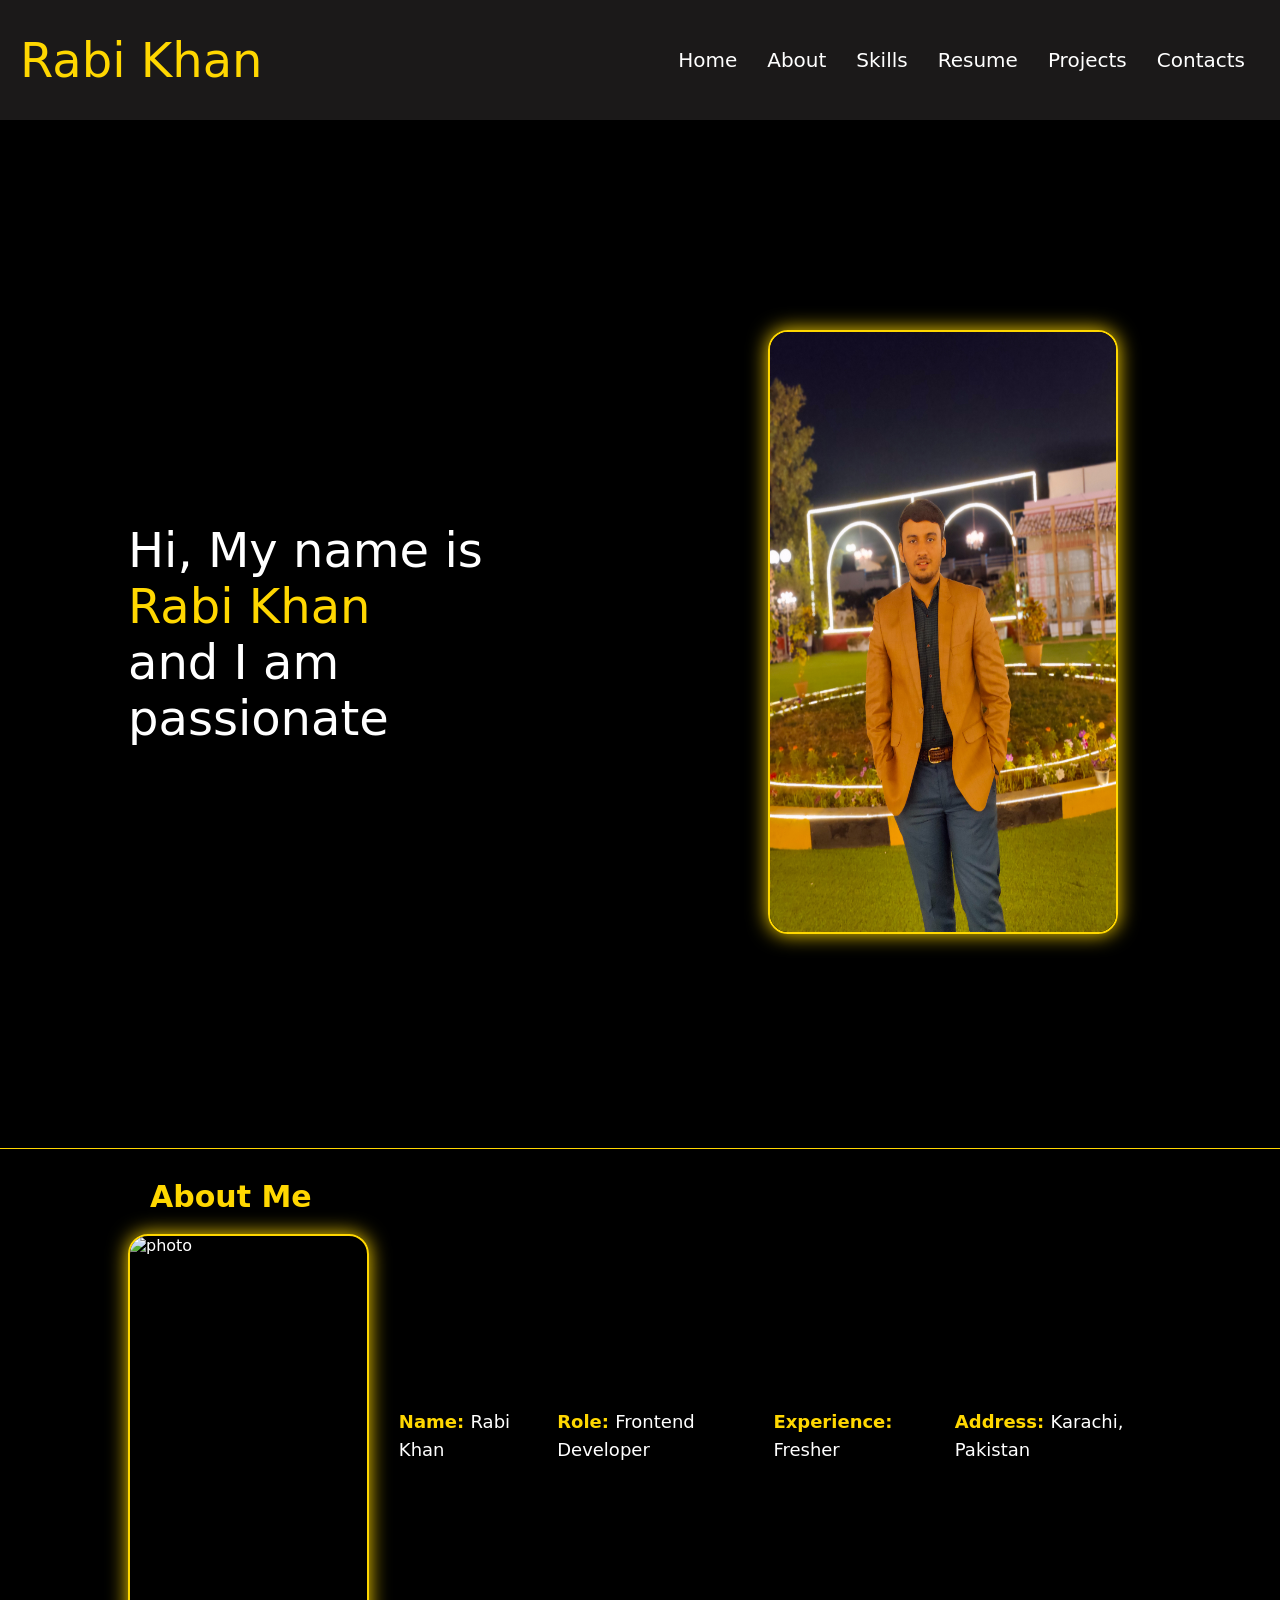
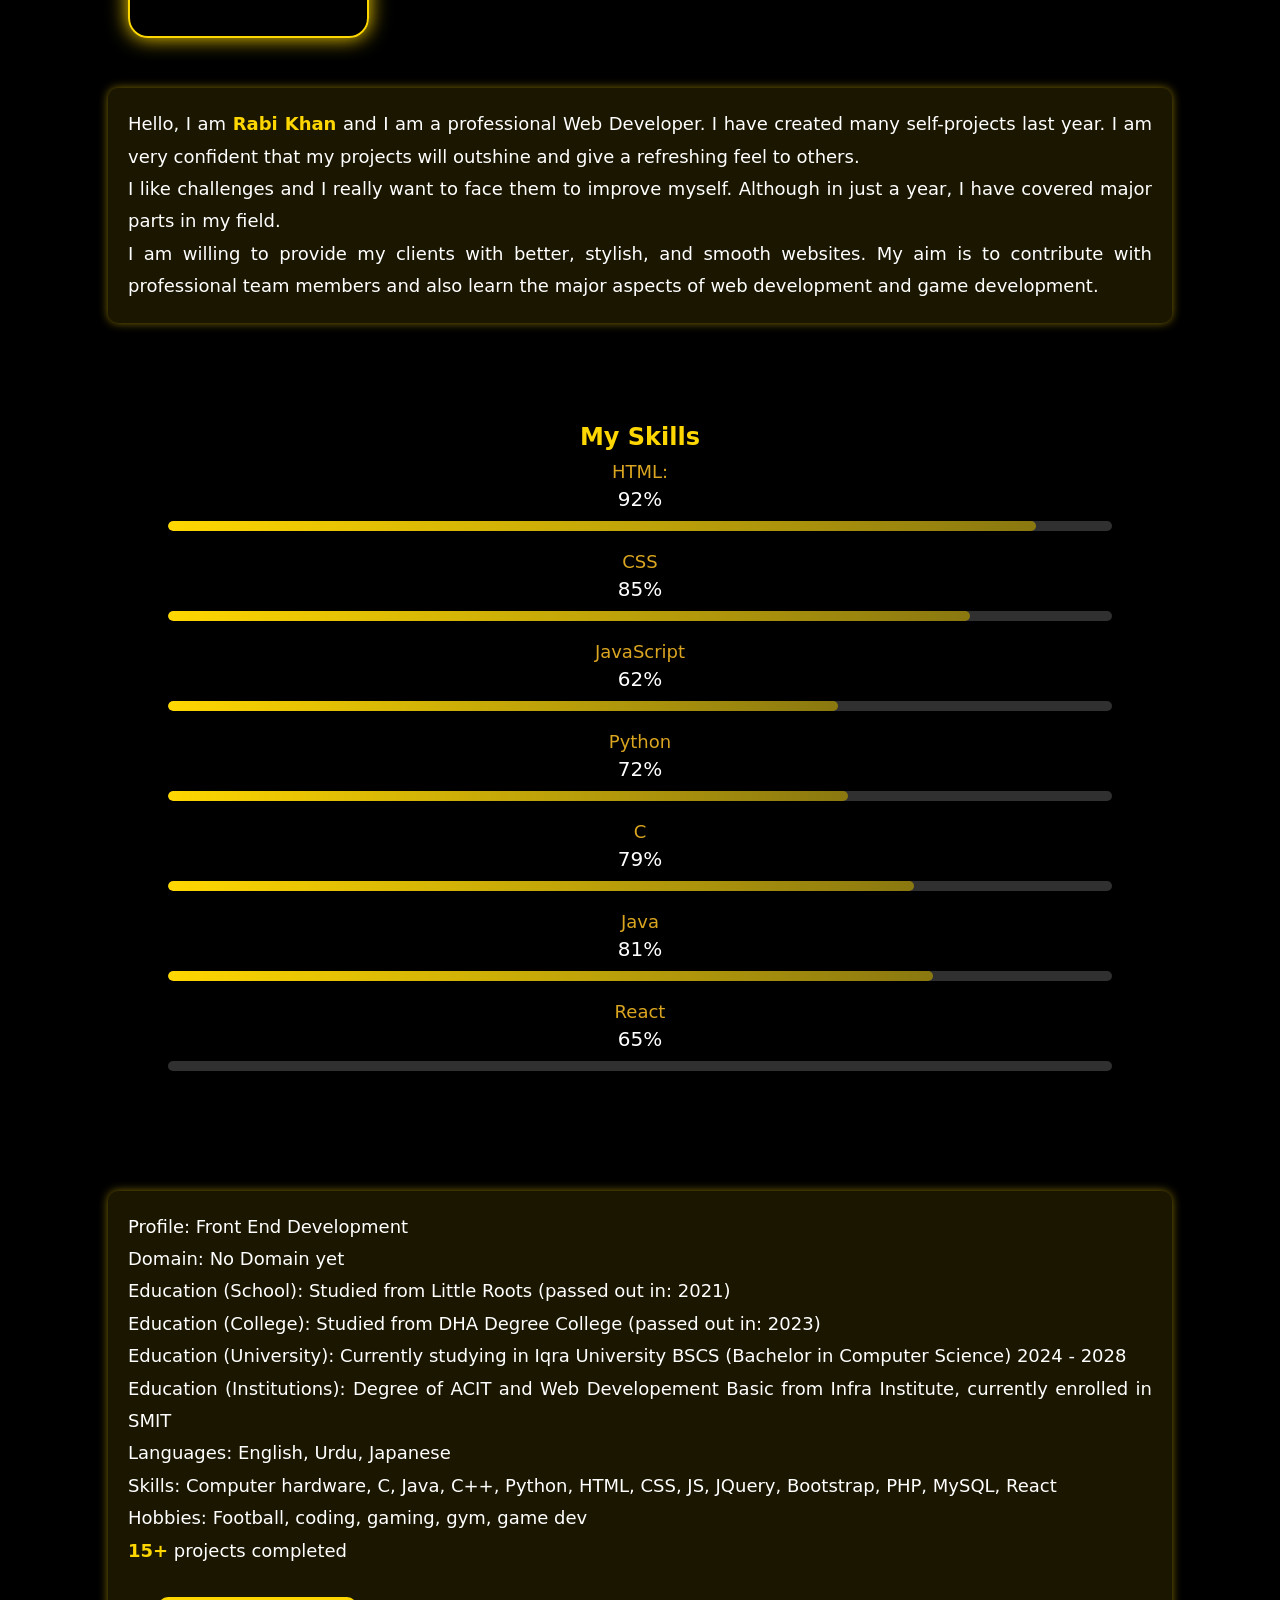
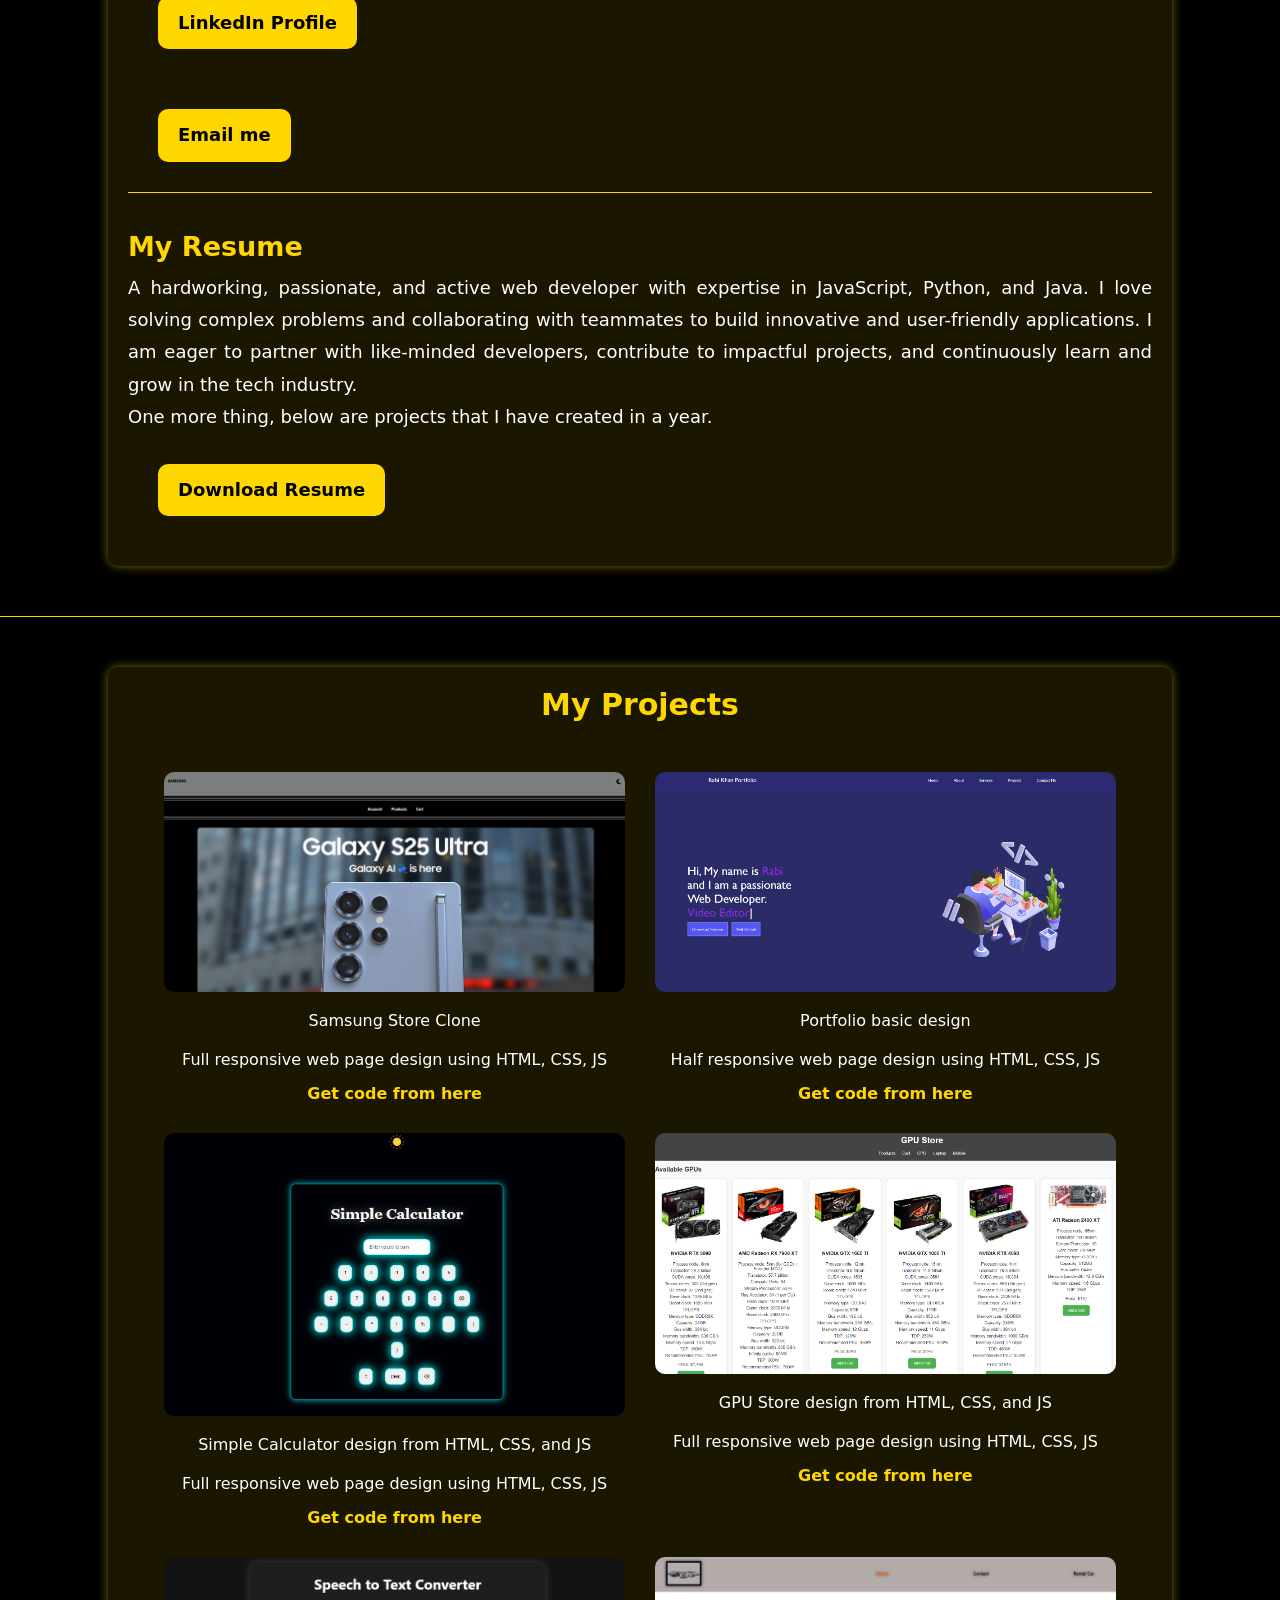
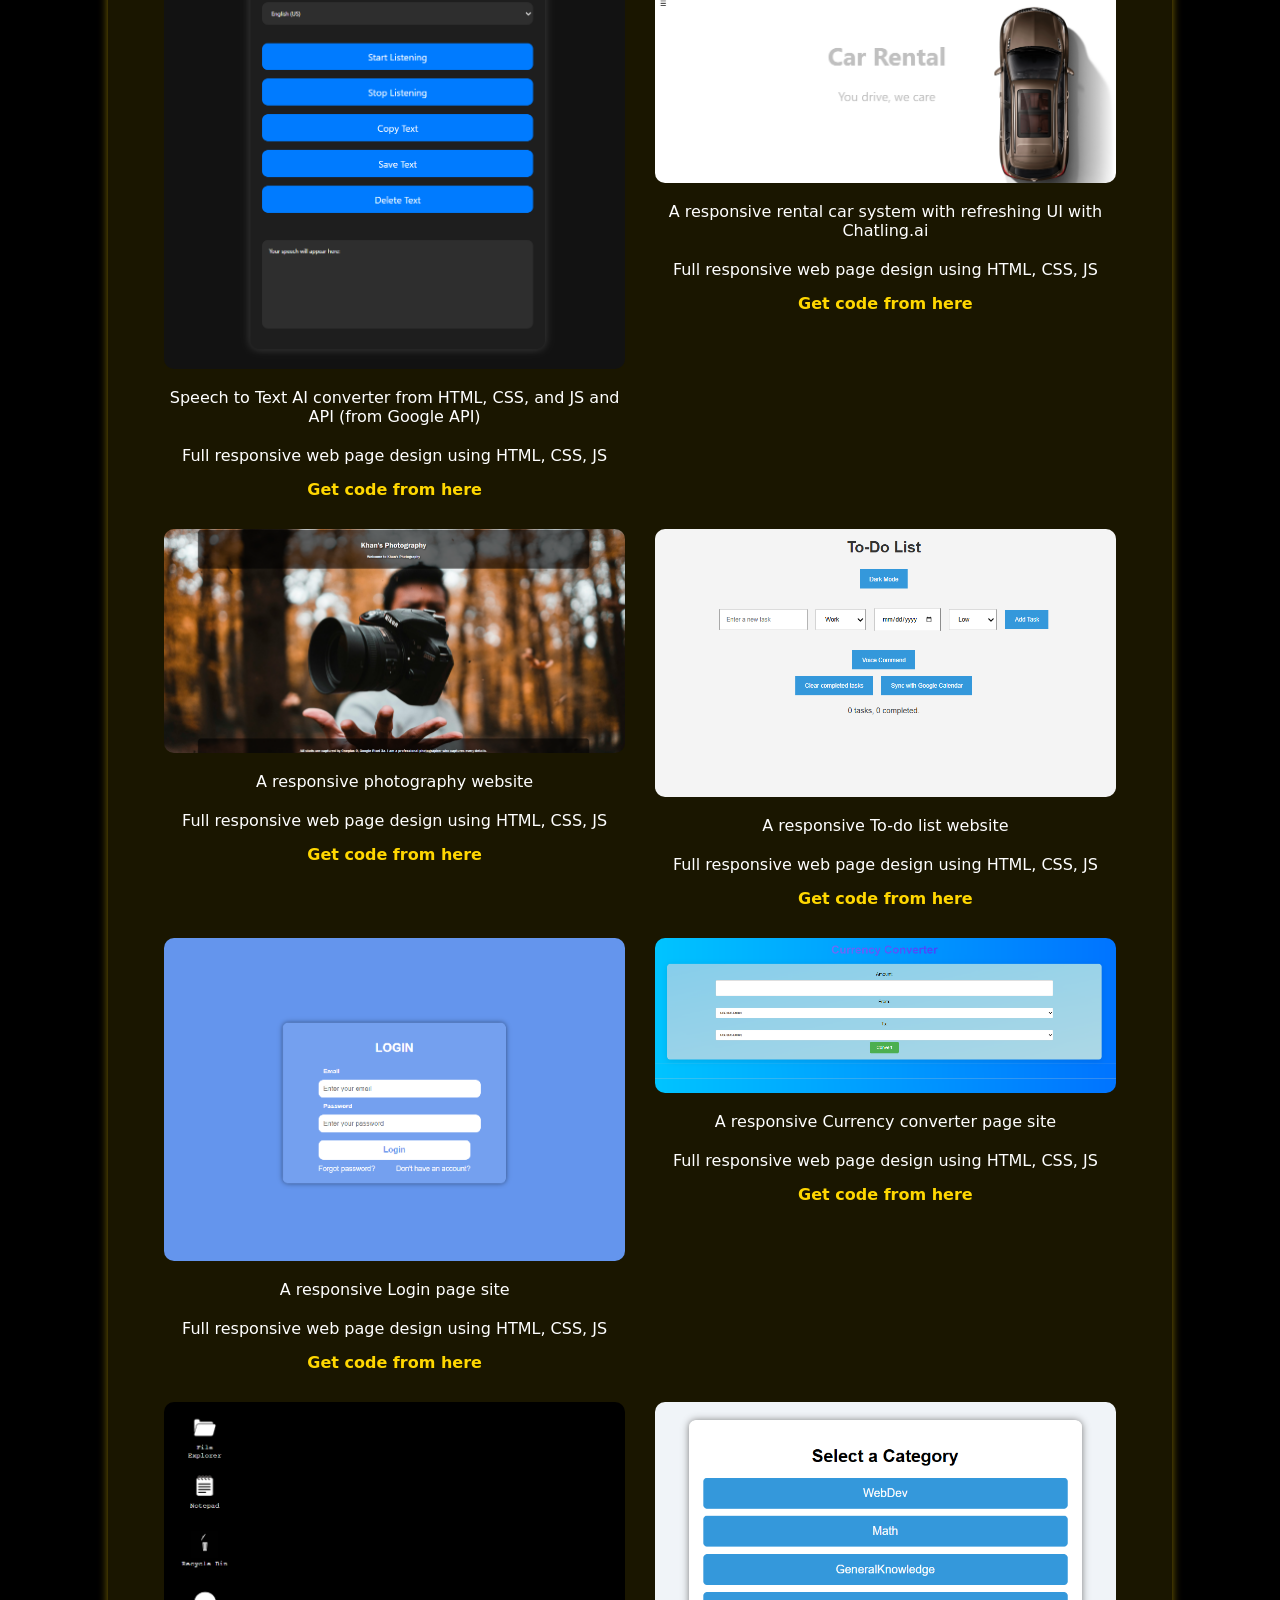
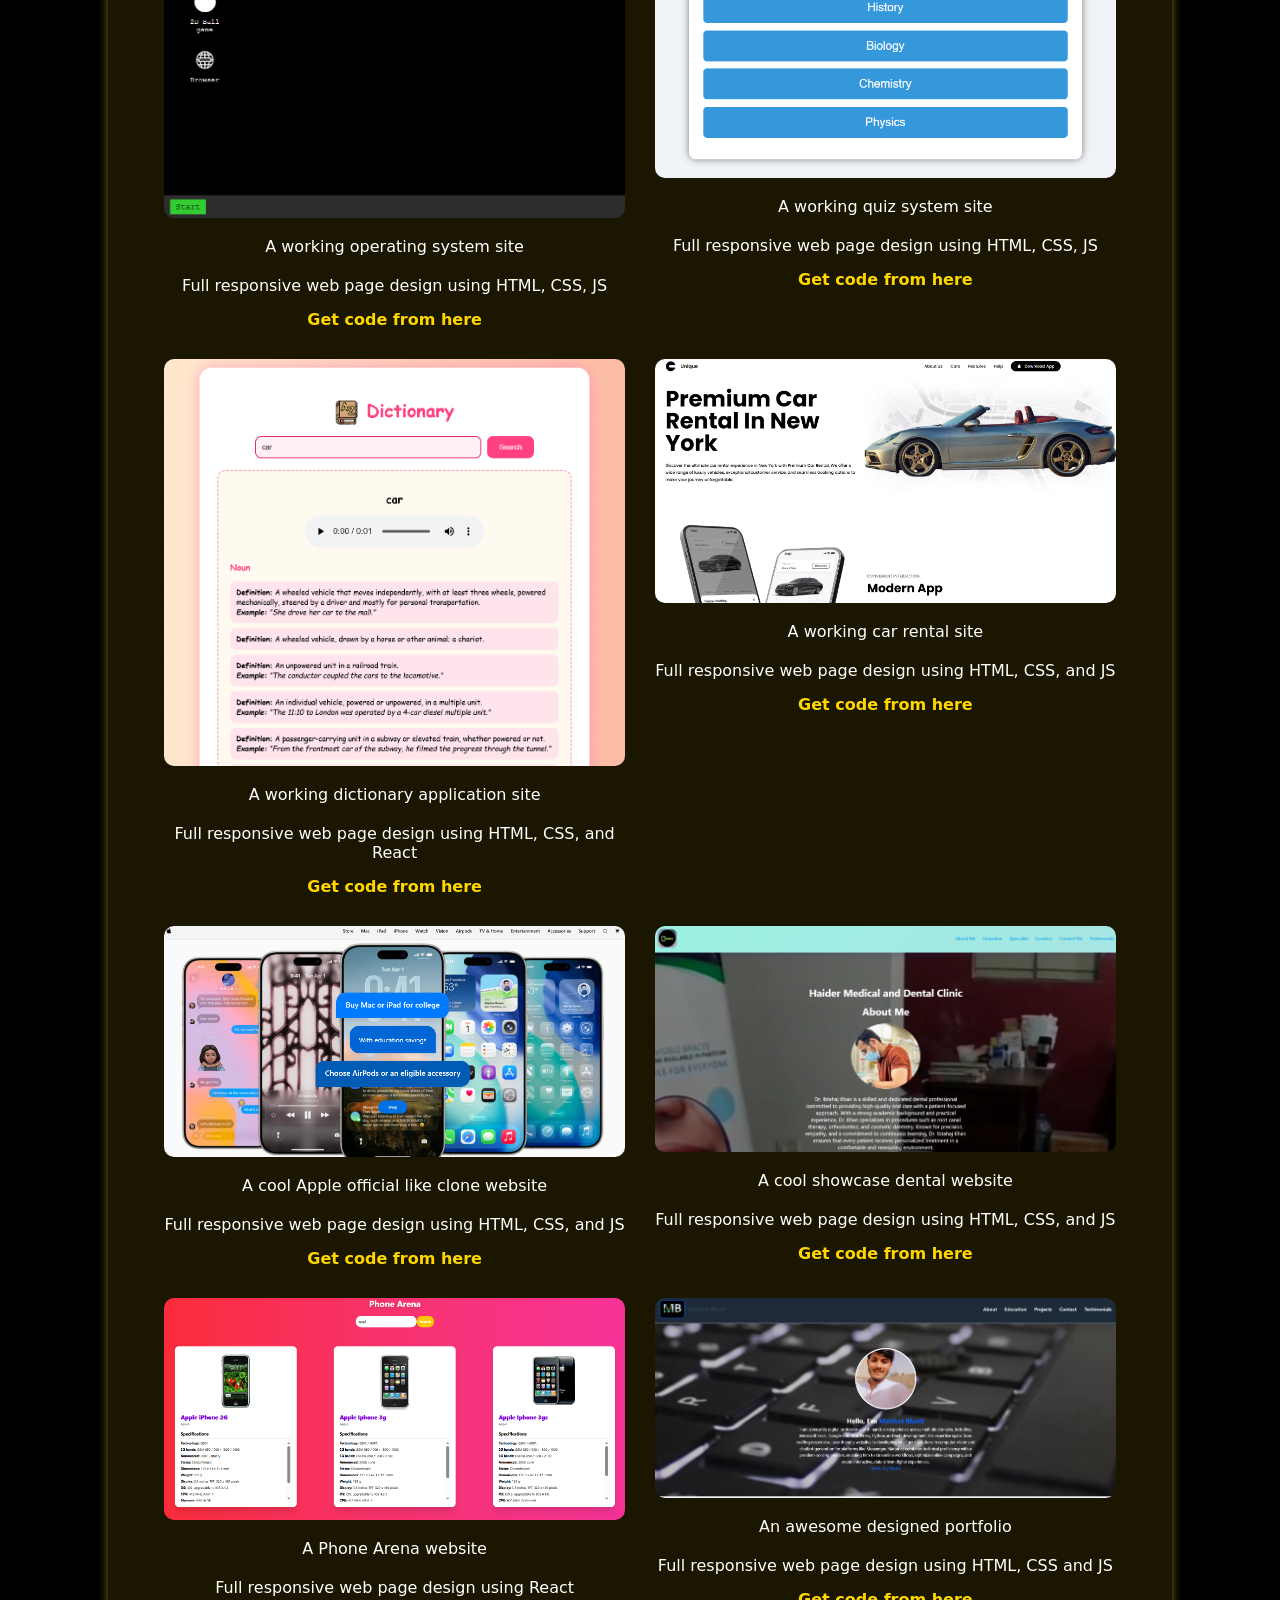
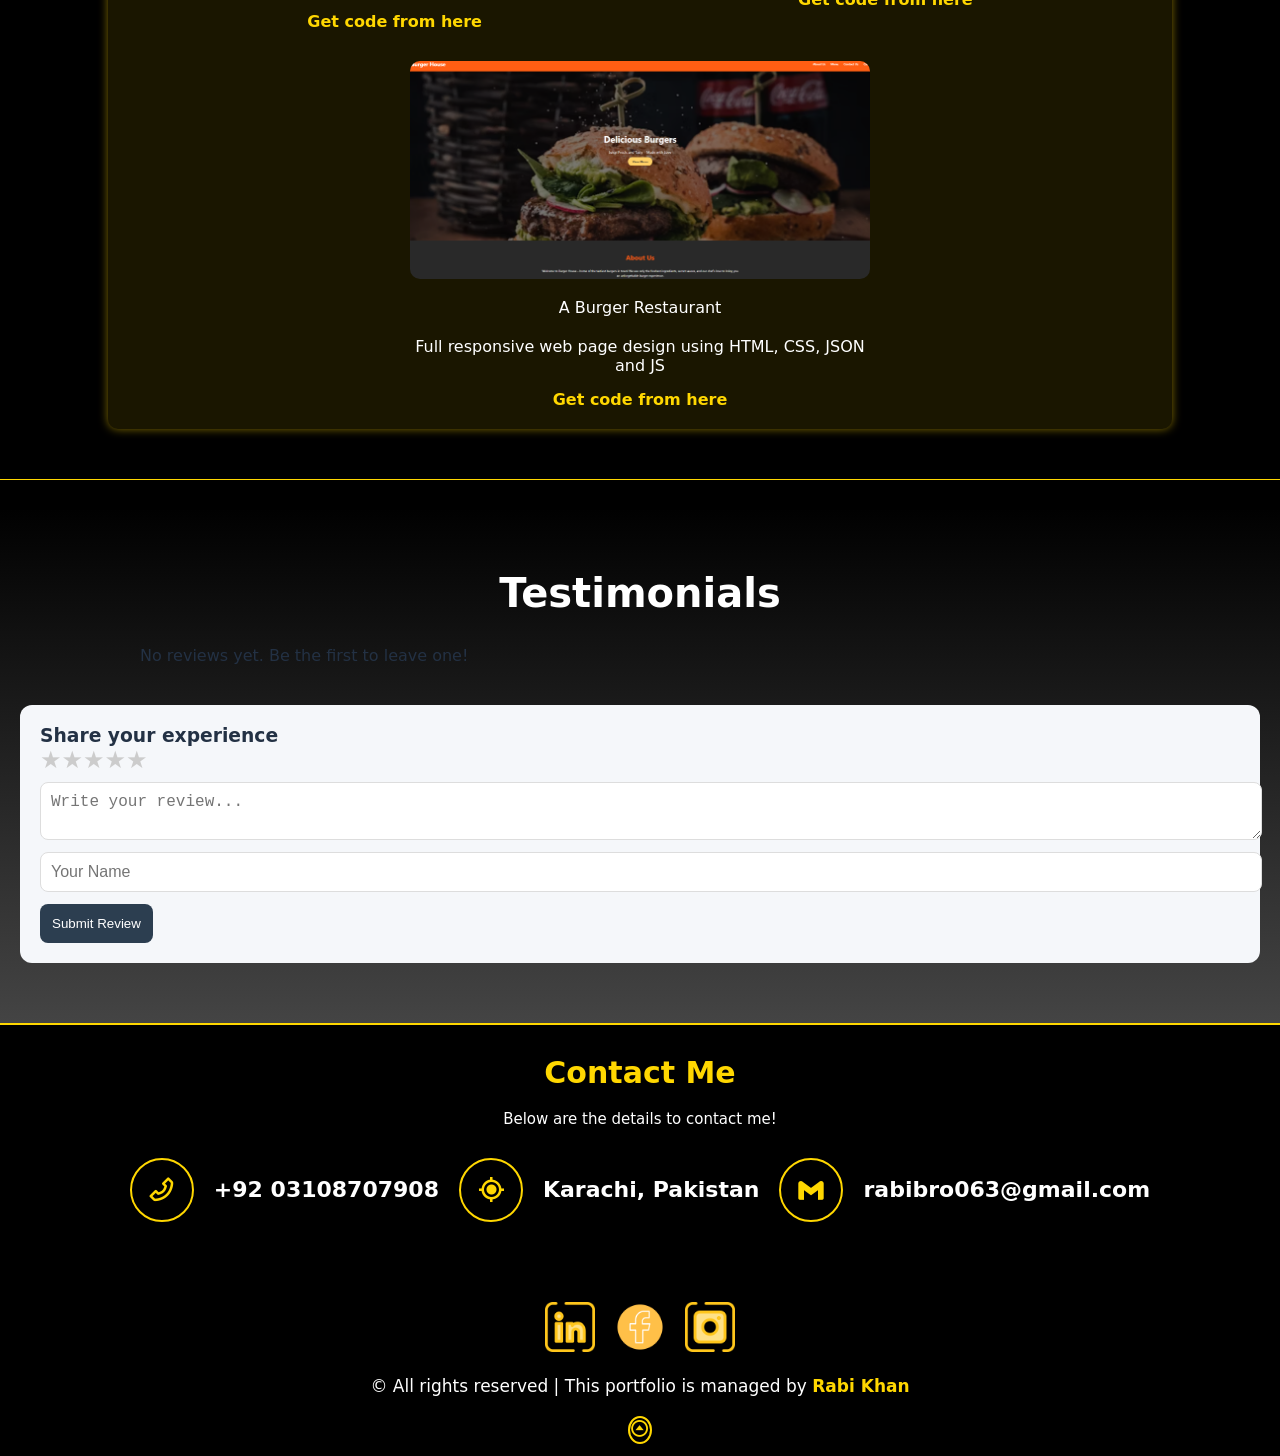
==== index.html @ 9ffe04dc "initial" ====
<!DOCTYPE html>
<html lang="en">

<head>
    <meta charset="UTF-8">
    <meta name="viewport" content="width=device-width, initial-scale=1.0">
    <link rel="stylesheet" href="portfolio.css">
    <link rel="stylesheet" href="https://unpkg.com/boxicons@2.1.4/css/boxicons.min.css">
    <title>Rabi Khan Portfolio</title>
    <link rel="icon" type="image/x-icon" href="assets/mylogo.png">
</head>

<body>
    <div id="o"></div>
    <header>
        <nav>
            <div class="left">Rabi Khan</div>
            <div class="hamburger" onclick="toggleMenu()">☰</div>
            <ul class="nav-links">
                <li><a href="index.html">Home</a></li>
                <li><a href="#secondsection">About</a></li>
                <li><a href="#skills">Skills</a></li>
                <li><a href="#resume">Resume</a></li>
                <li><a href="#fifthsection">Projects</a></li>
                <li><a href="#paragraph">Contacts</a></li>
            </ul>
        </nav>
    </header>

    <main>
        <section class="firstsection">
            <div class="leftsection">
                Hi, My name is <span class="purple">Rabi Khan</span>
                <div>and I am passionate</div>
                <span id="element"></span>
            </div>
            <div class="rightsection">
                <img src="assets/wow.jpg" alt="image">
            </div>
        </section>
        <hr>
        <h1>About Me</h1>
        <section id="secondsection">
            <img src="assets/mypic2.jpg" alt="photo">
            <span><strong>Name: </strong>Rabi Khan</span>
            <span><strong>Role: </strong>Frontend Developer</span>
            <span><strong>Experience: </strong>Fresher</span>
            <span><strong>Address: </strong>Karachi, Pakistan</span>
        </section>
        <section id="thirdsection">
            <div>
                <p>Hello, I am <strong>Rabi Khan</strong> and I am a professional Web Developer. I have created many
                    self-projects last year. I am very confident that my projects will outshine and give a refreshing
                    feel to others.</p>

                <p>I like challenges and I really want to face them to improve myself. Although in just a year, I have
                    covered major parts in my field.</p>

                <p>I am willing to provide my clients with better, stylish, and smooth websites. My aim is to contribute
                    with professional team members and also learn the major aspects of web development and game
                    development.</p>
            </div>
        </section>

        <section id="skills">
            <h2>My Skills</h2>
            <div class="skill-container">
                <div class="skill">
                    <span>HTML:</span>
                    <p>92%</p>
                    <div class="progress-bar">
                        <div class="progress html-progress"></div>
                    </div>
                </div>
                <div class="skill">
                    <span>CSS</span>
                    <p>85%</p>
                    <div class="progress-bar">
                        <div class="progress css-progress"></div>
                    </div>
                </div>
                <div class="skill">
                    <span>JavaScript</span>
                    <p>62%</p>
                    <div class="progress-bar">
                        <div class="progress js-progress"></div>
                    </div>
                </div>
                <div class="skill">
                    <span>Python</span>
                    <p>72%</p>
                    <div class="progress-bar">
                        <div class="progress python-progress"></div>
                    </div>
                </div>
                <div class="skill">
                    <span>C</span>
                    <p>79%</p>
                    <div class="progress-bar">
                        <div class="progress c-progress"></div>
                    </div>
                </div>
                <div class="skill">
                    <span>Java</span>
                    <p>81%</p>
                    <div class="progress-bar">
                        <div class="progress java-progress"></div>
                    </div>
                </div>
                <div class="skill">
                    <span>React</span>
                    <p>65%</p>
                    <div class="progress-bar">
                        <div class="progress react-progress"></div>
                    </div>
                </div>
            </div>
        </section>

        <section id="fourthsection">
            <div>
                <p>Profile: Front End Development</p>
                <p>Domain: No Domain yet</p>
                <p>Education (School): Studied from Little Roots (passed out in: 2021)</p>
                <p>Education (College): Studied from DHA Degree College (passed out in: 2023)</p>
                <p>Education (University): Currently studying in Iqra University BSCS (Bachelor in Computer Science)
                    2024 - 2028</p>
                <p>Education (Institutions): Degree of ACIT and Web Developement Basic from Infra Institute, currently
                    enrolled in SMIT</p>
                <p>Languages: English, Urdu, Japanese</p>
                <p>Skills: Computer hardware, C, Java, C++, Python, HTML, CSS, JS, JQuery, Bootstrap, PHP, MySQL, React
                </p>
                <p>Hobbies: Football, coding, gaming, gym, game dev</p>
                <p><strong>15+</strong> projects completed</p>
                <a href="https://www.linkedin.com/in/rabi-khan-94ba52354?utm_source=share&utm_campaign=share_via&utm_content=profile&utm_medium=android_app"
                    target="_blank" rel="noopener">LinkedIn Profile</a>
                <p><a href="mailto:rabibro063@gmail.com">Email me</a></p>
            </div>
            <hr>
            <div id="resume">
                <h2>My Resume</h2>
                <p>A hardworking, passionate, and active web developer with expertise in JavaScript, Python, and Java. I
                    love solving complex problems and collaborating with teammates to build innovative and user-friendly
                    applications. I am eager to partner with like-minded developers, contribute to impactful projects,
                    and continuously learn and grow in the tech industry.</p>
                <p>One more thing, below are projects that I have created in a year.</p>
                <a href="resumeprac.pdf" download="Rabi_Khan_Resume.pdf">Download Resume</a>
            </div>
        </section>
        <hr>
        <section id="fifthsection">
            <h2>My Projects</h2>
            <div class="project">
                <a href="https://samsungcloneweb.vercel.app/" target="_blank" rel="noopener">
                    <img src="assets/samsunghomepage.png" alt="Samsung Store Clone" loading="lazy">
                </a>
                <p>Samsung Store Clone</p>
                <p>Full responsive web page design using HTML, CSS, JS</p>
                <a href="https://github.com/RabiKhan68/Samsungcloneweb.git">Get code from here</a>
            </div>

            <div class="project">
                <a href="https://simpleportfolio-bice.vercel.app/" target="_blank" rel="noopener">
                    <img src="assets/portfoliobasicdesign.png" alt="Portfolio Design Basic" loading="lazy">
                </a>
                <p>Portfolio basic design</p>
                <p>Half responsive web page design using HTML, CSS, JS</p>
                <a href="https://github.com/RabiKhan68/portfoliomaking.git">Get code from here</a>
            </div>

            <div class="project">
                <a href="https://mycalculatordesign.vercel.app/" target="_blank" rel="noopener">
                    <img src="assets/calculatorpage.png" alt="Simple Calculator" loading="lazy">
                </a>
                <p>Simple Calculator design from HTML, CSS, and JS</p>
                <p>Full responsive web page design using HTML, CSS, JS</p>
                <a href="https://github.com/RabiKhan68/Mycalculator.git">Get code from here</a>
            </div>

            <div class="project">
                <a href="https://gpustore.vercel.app/" target="_blank" rel="noopener">
                    <img src="assets/gpustore.png" alt="GPU Store" loading="lazy">
                </a>
                <p>GPU Store design from HTML, CSS, and JS</p>
                <p>Full responsive web page design using HTML, CSS, JS</p>
                <a href="https://github.com/RabiKhan68/gpustore.git">Get code from here</a>
            </div>

            <div class="project">
                <a href="https://speechtotextc.vercel.app/" target="_blank" rel="noopener">
                    <img src="assets/speechtotext.png" alt="Speech to Text converter" loading="lazy">
                </a>
                <p>Speech to Text AI converter from HTML, CSS, and JS and API (from Google API)</p>
                <p>Full responsive web page design using HTML, CSS, JS</p>
                <a href="https://github.com/RabiKhan68/Speechtotextc.git">Get code from here</a>
            </div>

            <div class="project">
                <a href="https://my-carrental.vercel.app/" target="_blank" rel="noopener">
                    <img src="assets/carrental.png" alt="Rental" loading="lazy">
                </a>
                <p>A responsive rental car system with refreshing UI with Chatling.ai</p>
                <p>Full responsive web page design using HTML, CSS, JS</p>
                <a href="https://github.com/RabiKhan68/MyCarrental.git">Get code from here</a>
            </div>

            <div class="project">
                <a href="https://photographer-nu.vercel.app/" target="_blank" rel="noopener">
                    <img src="assets/photographer.png" alt="Photgrapher" loading="lazy">
                </a>
                <p>A responsive photography website</p>
                <p>Full responsive web page design using HTML, CSS, JS</p>
                <a href="https://github.com/RabiKhan68/photographer.git">Get code from here</a>
            </div>

            <div class="project">
                <a href="https://todolist-teal-xi.vercel.app/" target="_blank" rel="noopener">
                    <img src="assets/todolist.png" alt="Photgrapher" loading="lazy">
                </a>
                <p>A responsive To-do list website</p>
                <p>Full responsive web page design using HTML, CSS, JS</p>
                <a href="https://github.com/RabiKhan68/todolist.git">Get code from here</a>
            </div>

            <div class="project">
                <a href="https://loginsite-two.vercel.app/" target="_blank" rel="noopener">
                    <img src="assets/loginsite.png" alt="Photgrapher" loading="lazy">
                </a>
                <p>A responsive Login page site</p>
                <p>Full responsive web page design using HTML, CSS, JS</p>
                <a href="https://github.com/RabiKhan68/loginsite.git">Get code from here</a>
            </div>

            <div class="project">
                <a href="https://rabikhan68.github.io/currencyconverter/" target="_blank" rel="noopener">
                    <img src="assets/converter.png" alt="converter" loading="lazy">
                </a>
                <p>A responsive Currency converter page site</p>
                <p>Full responsive web page design using HTML, CSS, JS</p>
                <a href="https://github.com/RabiKhan68/currencyconverter.git">Get code from here</a>
            </div>

            <div class="project">
                <a href="https://osystem.vercel.app/" target="_blank" rel="noopener">
                    <img src="assets/operatingsystem.png" alt="converter" loading="lazy">
                </a>
                <p>A working operating system site</p>
                <p>Full responsive web page design using HTML, CSS, JS</p>
                <a href="https://github.com/RabiKhan68/osystem.git">Get code from here</a>
            </div>

            <div class="project">
                <a href="https://rabi-quiz.vercel.app/" target="_blank" rel="noopener">
                    <img src="assets/quiz.png" alt="converter" loading="lazy">
                </a>
                <p>A working quiz system site</p>
                <p>Full responsive web page design using HTML, CSS, JS</p>
                <a href="https://github.com/RabiKhan68/RabiQuiz.git">Get code from here</a>
            </div>

            <div class="project">
                <a href="https://awesomeapp-ten.vercel.app/" target="_blank" rel="noopener">
                    <img src="assets/dictionary.png" alt="converter" loading="lazy">
                </a>
                <p>A working dictionary application site</p>
                <p>Full responsive web page design using HTML, CSS, and React</p>
                <a href="https://github.com/RabiKhan68/Awesomeapp.git">Get code from here</a>
            </div>

            <div class="project">
                <a href="https://myrental-eight.vercel.app/" target="_blank" rel="noopener">
                    <img src="assets/carrentalt.png" alt="converter" loading="lazy">
                </a>
                <p>A working car rental site</p>
                <p>Full responsive web page design using HTML, CSS, and JS</p>
                <a href="https://github.com/RabiKhan68/Myrental.git">Get code from here</a>
            </div>

            <div class="project">
                <a href="https://apple-web-sandy.vercel.app/" target="_blank" rel="noopener">
                    <img src="assets/apple.png" alt="converter" loading="lazy">
                </a>
                <p>A cool Apple official like clone website</p>
                <p>Full responsive web page design using HTML, CSS, and JS</p>
                <a href="https://github.com/RabiKhan68/apple-web.git">Get code from here</a>
            </div>

            <div class="project">
                <a href="https://ibtahajdental.vercel.app/" target="_blank" rel="noopener">
                    <img src="assets/dental.png" alt="converter" loading="lazy">
                </a>
                <p>A cool showcase dental website</p>
                <p>Full responsive web page design using HTML, CSS, and JS</p>
                <a href="https://github.com/RabiKhan68/dental.git">Get code from here</a>
            </div>

            <div class="project">
                <a href="https://my-phone-mu.vercel.app/" target="_blank" rel="noopener">
                    <img src="assets/phonearena.png" alt="converter" loading="lazy">
                </a>
                <p>A Phone Arena website</p>
                <p>Full responsive web page design using React</p>
                <a href="https://github.com/RabiKhan68/Phone.git">Get code from here</a>
            </div>

            <div class="project">
                <a href="https://matthatbhatti.vercel.app/" target="_blank" rel="noopener">
                    <img src="assets/portfolio2.png" alt="converter" loading="lazy">
                </a>
                <p>An awesome designed portfolio</p>
                <p>Full responsive web page design using HTML, CSS and JS</p>
                <a href="https://github.com/RabiKhan68/Matthat.git">Get code from here</a>
            </div>

            <div class="project">
                <a href="https://burger-eight-tau.vercel.app/" target="_blank" rel="noopener">
                    <img src="assets/burger.png" alt="converter" loading="lazy">
                </a>
                <p>A Burger Restaurant</p>
                <p>Full responsive web page design using HTML, CSS, JSON and JS</p>
                <a href="https://github.com/RabiKhan68/burger.git">Get code from here</a>
            </div>
        </section>
    </main>
    <hr>
    <!-- Testimonials -->
    <section class="testimonials glass" id="testimonials">
        <h2>Testimonials</h2>
        <div class="reviews" id="reviews">
            <p>No reviews yet. Be the first to leave one!</p>
        </div>

        <!-- Add Review -->
        <div class="add-comment">
            <h3>Share your experience</h3>
            <form id="commentForm">
                <div class="star-rating">
                    <input type="radio" name="rating" value="5" id="star5"><label for="star5">★</label>
                    <input type="radio" name="rating" value="4" id="star4"><label for="star4">★</label>
                    <input type="radio" name="rating" value="3" id="star3"><label for="star3">★</label>
                    <input type="radio" name="rating" value="2" id="star2"><label for="star2">★</label>
                    <input type="radio" name="rating" value="1" id="star1"><label for="star1">★</label>
                </div>

                <textarea id="commentText" placeholder="Write your review..." required></textarea>
                <input type="text" id="commentName" placeholder="Your Name" required>
                <button type="submit" class="btn">Submit Review</button>
            </form>
        </div>
    </section>
    <hr>
    <footer>
        <div id="paragraph">
            <h2>Contact Me</h2>
            <p>Below are the details to contact me!</p>
        </div>
        <div class="contact">
            <i class='bx bx-phone bx-flip-horizontal bx-tada'></i>
            <p>+92 03108707908</p>
            <i class='bx bx-current-location bx-flip-horizontal bx-tada'></i>
            <p>Karachi, Pakistan</p>
            <i class='bx bxl-gmail bx-tada bx-flip-horizontal'></i>
            <p>rabibro063@gmail.com</p>

        </div>
        <div class="social-icons">
            <a
                href="https://www.linkedin.com/in/rabi-khan-94ba52354?utm_source=share&utm_campaign=share_via&utm_content=profile&utm_medium=android_app"><img
                    src="linkedin.png" alt="image"></a>
            <a href="https://www.facebook.com/share/1YspcmRMyi/"><img src="facebook.png" alt="image"></a>
            <a href="#"><img src="instagram.png" alt="image"></a>
        </div>
        <div class="copyright">
            <p>&copy; All rights reserved | This portfolio is managed by <strong>Rabi Khan</strong></p>
        </div>

        <div class="top">
            <a href="#o"><i class='bx bx-caret-up-circle bx-flip-horizontal bx-tada'></i></a>
        </div>
    </footer>
    <script type="module">
        import { initializeApp } from "https://www.gstatic.com/firebasejs/11.0.1/firebase-app.js";
        import {
            getFirestore,
            collection,
            addDoc,
            getDocs,
            serverTimestamp,
            query,
            orderBy
        } from "https://www.gstatic.com/firebasejs/11.0.1/firebase-firestore.js";

        const firebaseConfig = {
            apiKey: "AIzaSyBft_nU98sWM7LuozMxg6G1Jv44zBZr_zs",
            authDomain: "rabiproject.firebaseapp.com",
            projectId: "rabiproject",
            storageBucket: "rabiproject.firebasestorage.app",
            messagingSenderId: "844814181015",
            appId: "1:844814181015:web:9c70cb0875799e2ca53fd2"
        };

        // Initialize Firebase
        const app = initializeApp(firebaseConfig);
        const db = getFirestore(app);

        const reviewsContainer = document.getElementById("reviews");
        const form = document.getElementById("commentForm");

        // Load reviews from Firestore (append to static ones)
        async function loadReviews() {
            reviewsContainer.innerHTML = "<p>Loading reviews...</p>";
            try {
                const q = query(collection(db, "reviews"), orderBy("timestamp", "desc"));
                const querySnapshot = await getDocs(q);

                reviewsContainer.innerHTML = ""; // Clear loading message

                if (querySnapshot.empty) {
                    reviewsContainer.innerHTML = "<p>No comments yet. Be the first!</p>";
                    return;
                }

                querySnapshot.forEach((doc) => {
                    const data = doc.data();
                    const stars = "★".repeat(data.rating) + "☆".repeat(5 - data.rating);

                    const review = document.createElement("div");
                    review.classList.add("review-card");
                    review.innerHTML = `
        <div class="stars">${stars}</div>
        <p>"${data.comment}"</p>
        <span>- ${data.name}</span>
      `;
                    reviewsContainer.appendChild(review);
                });
            } catch (error) {
                console.error("Error loading reviews:", error);
                reviewsContainer.innerHTML = "<p>Error loading reviews.</p>";
            }
        }
        // Add new review
        form.addEventListener("submit", async (e) => {
            e.preventDefault();

            const name = document.getElementById("commentName").value.trim();
            const comment = document.getElementById("commentText").value.trim();
            const rating = parseInt(document.querySelector('input[name="rating"]:checked')?.value || 0);

            if (!name || !comment || rating === 0) {
                alert("Please fill in all fields and select a rating.");
                return;
            }

            try {
                await addDoc(collection(db, "reviews"), {
                    name,
                    comment,
                    rating,
                    timestamp: serverTimestamp()
                });

                // Show the new review immediately without reload
                const stars = "★".repeat(rating) + "☆".repeat(5 - rating);
                const newReview = document.createElement("div");
                newReview.classList.add("review-card");
                newReview.innerHTML = `
        <div class="stars">${stars}</div>
        <p>"${comment}"</p>
        <span>- ${name}</span>
      `;
                reviewsContainer.appendChild(newReview);

                form.reset();
            } catch (error) {
                console.error("Error saving review:", error);
                alert("There was an error submitting your review. Please try again.");
            }
        });

        // Initial load (keeps static ones)
        loadReviews();
    </script>

    <script>
        import { Analytics } from "@vercel/analytics/react";

        function App() {
            return (
                <div>
                    <h1>My App</h1>
                    <Analytics />
                </div>
            );
        }

        export default App;
    </script>

    <script src="https://unpkg.com/typed.js@2.1.0/dist/typed.umd.js"></script>
    <script src="portfolio.js"></script>
</body>

</html>
---- portfolio.css ----
* {
    margin: 0;
    padding: 0;
    scroll-behavior: smooth;
}

body {
    font-family: system-ui, -apple-system, BlinkMacSystemFont, 'Segoe UI', Roboto, Oxygen, Ubuntu, Cantarell, 'Open Sans', 'Helvetica Neue', sans-serif;
    background-color: black;
    color: white;
    align-items: center;
    justify-content: center;
}

nav {
    display: flex;
    justify-content: space-between;
    padding: 20px;
    align-items: center;
    height: 80px;
    background-color: rgba(33, 31, 31, 0.825);
    position: relative;
    z-index: 1001;
}

nav ul {
    display: flex;
    justify-content: center;
}

nav ul li {
    list-style: none;
    margin: 0 15px;
    font-size: 20px;
}

nav ul li a {
    text-decoration: none;
    color: white;
    font-size: 20px;
}

nav ul li a:hover {
    color: gold;
    transition: 0.3s ease-in-out;
}

.hamburger {
    display: none;
    font-size: 30px;
    cursor: pointer;
    color: white;
}

@media (max-width: 768px) {
    .nav-links {
        display: none;
        flex-direction: column;
        position: absolute;
        top: 100px;
        right: 0;
        background: rgba(33, 31, 31, 0.9);
        width: 100%;
        text-align: center;
        padding: 10px 0;
        z-index: 1000;
    }

    .nav-links.active {
        display: flex;
    }

    .nav-links li {
        margin: 15px 0;
    }

    .nav-links ul li a:hover {
        color: gold;
        transition: 0.3s ease-in-out;
    }

    .hamburger {
        display: block;
    }
}

.left {
    font-size: 3rem;
    color: gold;
}

.firstsection {
    display: flex;
    align-items: center;
    justify-content: space-around;
    margin: 140px 0;
    animation: moveUp 2s ease-in-out infinite alternate;
}

.firstsection>div {
    width: 30%;
}

.leftsection {
    font-size: 3rem;
}

.rightsection img {
    width: 90%;
    margin: 70px 0;
    height: 600px;
    border-radius: 20px;
    border: 2px solid rgba(255, 215, 0, 1);
    box-shadow: 0 0 20px rgba(255, 215, 0, 1);
    transition: box-shadow 0.3s ease-in-out;
    animation: neonGlow 1.5s infinite alternate;
}

.purple {
    color: gold;
}

#element {
    color: gold;
}

#secondsection {
    max-width: 80vw;
    margin: auto;
    display: flex;
    align-items: center;
    gap: 30px;
    animation: moveUp 2s ease-in-out infinite alternate;
}

h1 {
    font-size: 30px;
    margin: 20px;
    margin-left: 150px;
    color: gold;
    animation: moveUp 2s ease-in-out infinite alternate;
}

#secondsection img {
    border: none;
    width: 300px;
    height: 400px;
    border-radius: 20px;
    border: 2px solid rgba(255, 215, 0, 1);
    box-shadow: 0 0 20px rgba(255, 215, 0, 1);
    transition: box-shadow 0.3s ease-in-out;
    animation: neonGlow 1.5s infinite alternate;
    object-fit: cover;
}

#secondsection img:hover {
    box-shadow: 0 0 20px rgba(255, 205, 0, 0.8),
        0 0 30px rgba(245, 205, 0, 0.6);
}

@keyframes neonGlow {
    0% {
        box-shadow: 0 0 10px rgba(255, 215, 0, 0.8);
    }

    50% {
        box-shadow: 0 0 20px rgba(245, 215, 0, 1);
    }

    100% {
        box-shadow: 0 0 10px rgba(245, 205, 0, 0.8);
    }
}

@keyframes moveUp {
    from {
        transform: translateY(0);
    }

    to {
        transform: translateY(-20px);
    }
}

main hr {
    margin-bottom: 30px;
    border: 0;
    height: 1.3px;
    background: gold;
}

#secondsection span {
    color: white;
    font-size: 18px;
    line-height: 1.6;
}

#secondsection strong {
    color: gold;
}

#thirdsection {
    max-width: 80vw;
    margin: 50px auto;
    text-align: justify;
    line-height: 1.8;
    font-size: 18px;
    background-color: rgba(255, 215, 0, 0.1);
    padding: 20px;
    border-radius: 10px;
    box-shadow: 0 0 10px rgba(255, 215, 0, 0.5);
    animation: neonGlow 1.5s infinite alternate, moveUp 2s ease-in-out infinite alternate;
}

#thirdsection strong {
    color: gold;
}

#fourthsection {
    max-width: 80vw;
    margin: 50px auto;
    text-align: justify;
    line-height: 1.8;
    font-size: 18px;
    background-color: rgba(255, 215, 0, 0.1);
    padding: 20px;
    border-radius: 10px;
    box-shadow: 0 0 10px rgba(255, 215, 0, 0.5);
    animation: neonGlow 1.5s infinite alternate, moveUp 2s ease-in-out infinite alternate;
}

#fourthsection strong {
    color: gold;
}

#fourthsection a {
    margin: 30px;
    display: inline-block;
    background-color: gold;
    color: black;
    padding: 10px 20px;
    text-decoration: none;
    border-radius: 10px;
    font-weight: bold;
}

#fourthsection #resume h2 {
    color: gold;
}

/* Skills Section */
#skills h2 {
    margin-bottom: 10px;
    color: gold;
    animation: moveUp 2s ease-in-out infinite alternate;
}

#skills {
    text-align: center;
    padding: 50px;
    background: black;
}

.skill-container {
    width: 80%;
    margin: auto;
}

.skill {
    margin-bottom: 20px;
}

.skill span {
    display: block;
    font-size: 18px;
    margin-bottom: 5px;
    animation: moveUp 2s ease-in-out infinite alternate;
    color: goldenrod;
}

.progress-bar {
    width: 100%;
    height: 10px;
    background: rgb(49, 48, 48);
    border-radius: 5px;
    overflow: hidden;
    position: relative;
    animation: neonGlow 1.5s infinite alternate, moveUp 2s ease-in-out infinite alternate;
}

.progress {
    height: 100%;
    width: 0;
    background: linear-gradient(to right, gold, rgb(138, 120, 16));
    border-radius: 5px;
    transition: width 1.5s ease-in-out;
}

/* Different Skill Levels */
.html-progress {
    width: 92%;
}

.css-progress {
    width: 85%;
}

.js-progress {
    width: 71%;
}

.python-progress {
    width: 72%;
}

.c-progress {
    width: 79%;
}

.java-progress {
    width: 81%;
}

.skill p {
    display: flex;
    flex-direction: column;
    margin-bottom: 10px;
    font-size: 20px;
    animation: moveUp 2s ease-in-out infinite alternate;
}

/* Mobile devices (up to 768px width) */
@media (max-width: 768px) {
    nav {
        flex-direction: column;
        height: auto;
        padding: 10px 0;
    }

    nav ul {
        flex-direction: column;
        text-align: center;
    }

    nav ul li {
        margin: 10px 0;
    }

    .firstsection {
        flex-direction: column;
        text-align: center;
        margin: 50px 0;
    }

    .firstsection>div {
        width: 80%;
    }

    .leftsection {
        font-size: 2rem;
    }

    .rightsection img {
        width: 80%;
        height: auto;
        margin: 30px 0;
    }

    #secondsection {
        flex-direction: column;
        text-align: center;
    }

    #secondsection img {
        width: 80%;
        height: auto;
    }

    h1 {
        font-size: 24px;
        margin-left: 0;
        text-align: center;
    }

    #thirdsection,
    #fourthsection {
        max-width: 90vw;
        font-size: 16px;
        padding: 15px;
    }

    #fourthsection a {
        display: flex;
        justify-content: center;
    }

    .skill-container {
        width: 100%;
    }

    .skill span {
        font-size: 16px;
    }

    .project {
        width: 100%;
    }
}

#fifthsection {
    display: flex;
    flex-wrap: wrap;
    justify-content: center;
    align-items: flex-start;
    gap: 30px;

    max-width: 80vw;
    margin: 50px auto;
    padding: 20px;
    background-color: rgba(255, 215, 0, 0.1);
    border-radius: 10px;
    box-shadow: 0 0 10px rgba(255, 215, 0, 0.5);
    animation: neonGlow 1.5s infinite alternate, moveUp 2s ease-in-out infinite alternate;
}

#fifthsection h2 {
    width: 100%;
    text-align: center;
    font-size: 30px;
    color: gold;
    margin-bottom: 20px;
}

.project {
    display: flex;
    flex-direction: column;
    align-items: center;
    width: 45%;
    text-align: center;
    gap: 10px;
}

.project img {
    width: 100%;
    height: auto;
    border-radius: 10px;
}

#fifthsection a {
    text-decoration: none;
    color: gold;
    font-weight: bold;
    transition: color 0.3s ease-in-out;
}

#fifthsection a:hover {
    color: orange;
}

.project p {
    text-align: center;
    font-size: 16px;
    margin: 5px 0;
}

hr {
    margin-bottom: 30px;
    border: 0;
    height: 1.3px;
    background: gold;
}

.social-icons {
    display: flex;
    justify-content: center;
    align-items: center;
    width: 100%;
    gap: 20px;
    margin-top: 80px;
}

.social-icons img {
    width: 50px;
    height: auto;
    transition: transform 0.3s ease-in-out;
}

.social-icons img:hover {
    transform: scale(1.1);
}

@media (max-width: 600px) {
    .social-icons {
        display: flex;
        justify-content: center;
        align-items: center;
        width: 50%;
        margin-left: 110px;
        gap: 20px;
        margin-top: 80px;
    }
}

.copyright p {
    text-align: center;
    color: white;
    font-size: 17px;
    margin: 20px;
}

.copyright p strong {
    color: gold;
}

#paragraph h2 {
    font-size: 30px;
    color: gold;
    margin: 20px;
    text-align: center;
    justify-content: center;
    animation: moveUp 2s ease-in-out infinite alternate;
}

#paragraph p {
    font-size: 15px;
    color: white;
    margin: 10px;
    margin-bottom: 30px;
    text-align: center;
    justify-content: center;
}

.top {
    display: flex;
    justify-content: center;
    text-align: center;
    margin: 10px;
}

.top a {
    text-decoration: none;
    color: gold;
    border: 2px solid;
    border-radius: 50%;
    text-align: center;
    justify-content: center;
    font-size: 20px;
}

.contact {
    display: flex;
    justify-content: center;
    align-items: center;
    gap: 20px;
}

.contact i {
    display: flex;
    justify-content: center;
    align-items: center;
    font-size: 30px;
    color: gold;
    width: 60px;
    height: 60px;
    border: 2px solid gold;
    border-radius: 50%;
    transition: transform 0.3s ease-in-out;
}

.contact p {
    font-weight: bold;
    display: flex;
    align-items: center;
    font-size: 22px;
    flex-direction: column;
}

@media (max-width: 500px) {
    .contact {
        flex-direction: column;
        align-items: center;
    }
}

/* =======================
   TESTIMONIALS
======================= */
.testimonials {
    padding: 60px 20px;
    background: linear-gradient(to bottom, #010101, #444444);
    color: #233144;
}

.testimonials h2 {
    font-size: 2.5rem;
    margin-bottom: 30px;
    color: #fff;
    text-align: center;
}

.reviews {
    display: grid;
    grid-template-columns: repeat(auto-fit, minmax(280px, 1fr));
    gap: 20px;
    max-width: 1000px;
    margin: auto;
}

.review-card {
    background: #FFFFFF;
    border-radius: 12px;
    padding: 20px;
    transition: transform 0.3s ease;
}

.review-card:hover {
    transform: translateY(-5px);
}

.stars {
    color: #FFD700;
    margin-bottom: 10px;
}

.add-comment {
    margin-top: 40px;
    padding: 20px;
    background: #F5F7FA;
    border-radius: 12px;
}

.star-rating {
    direction: rtl;
    display: inline-flex;
}

.star-rating input {
    display: none;
}

.star-rating label {
    color: #ccc;
    font-size: 1.5rem;
    cursor: pointer;
}

.star-rating input:checked~label,
.star-rating label:hover,
.star-rating label:hover~label {
    color: #FFD700;
}

textarea,
input[type="text"] {
    width: 100%;
    padding: 10px;
    margin-top: 8px;
    border: 1px solid #ddd;
    border-radius: 8px;
    font-size: 1rem;
}

button {
    margin-top: 12px;
    padding: 12px;
    background: #2C3E50;
    color: white;
    border: none;
    border-radius: 8px;
    cursor: pointer;
}

button:hover {
    background: #0843B5;
}
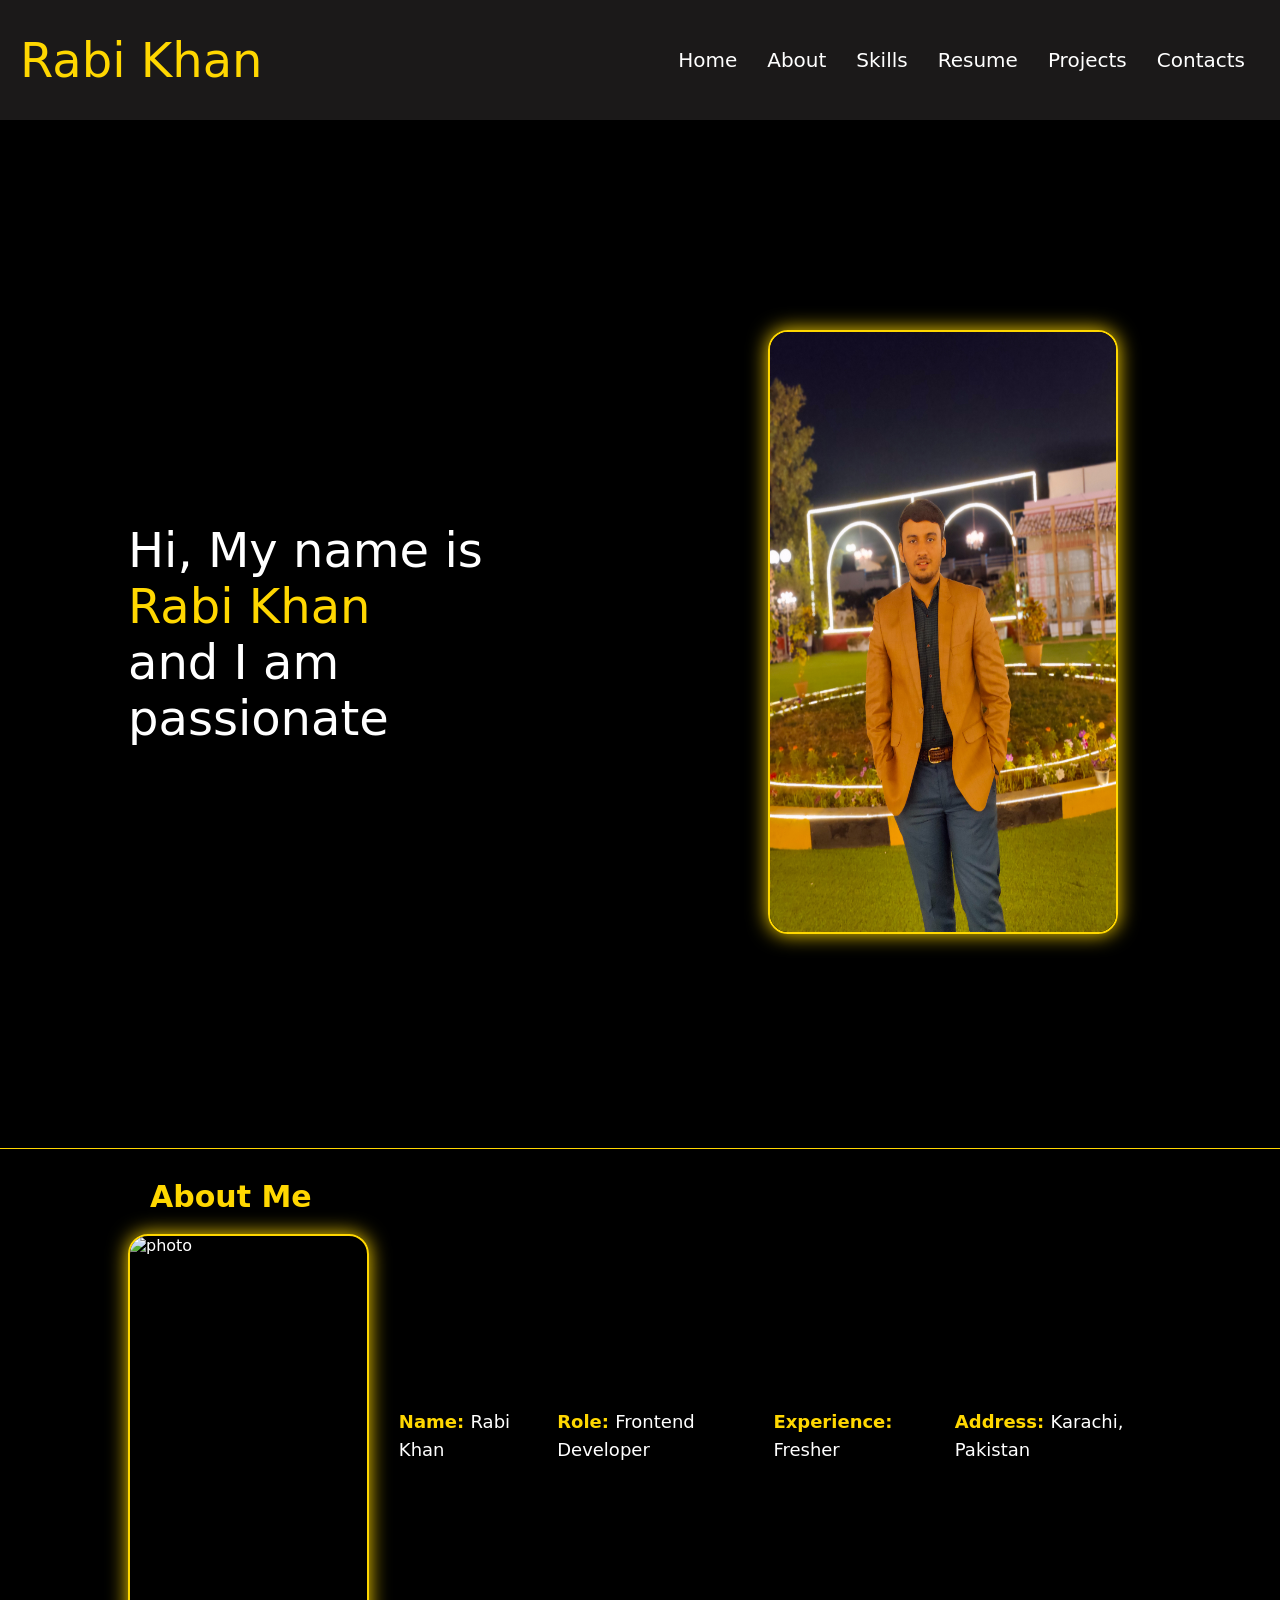
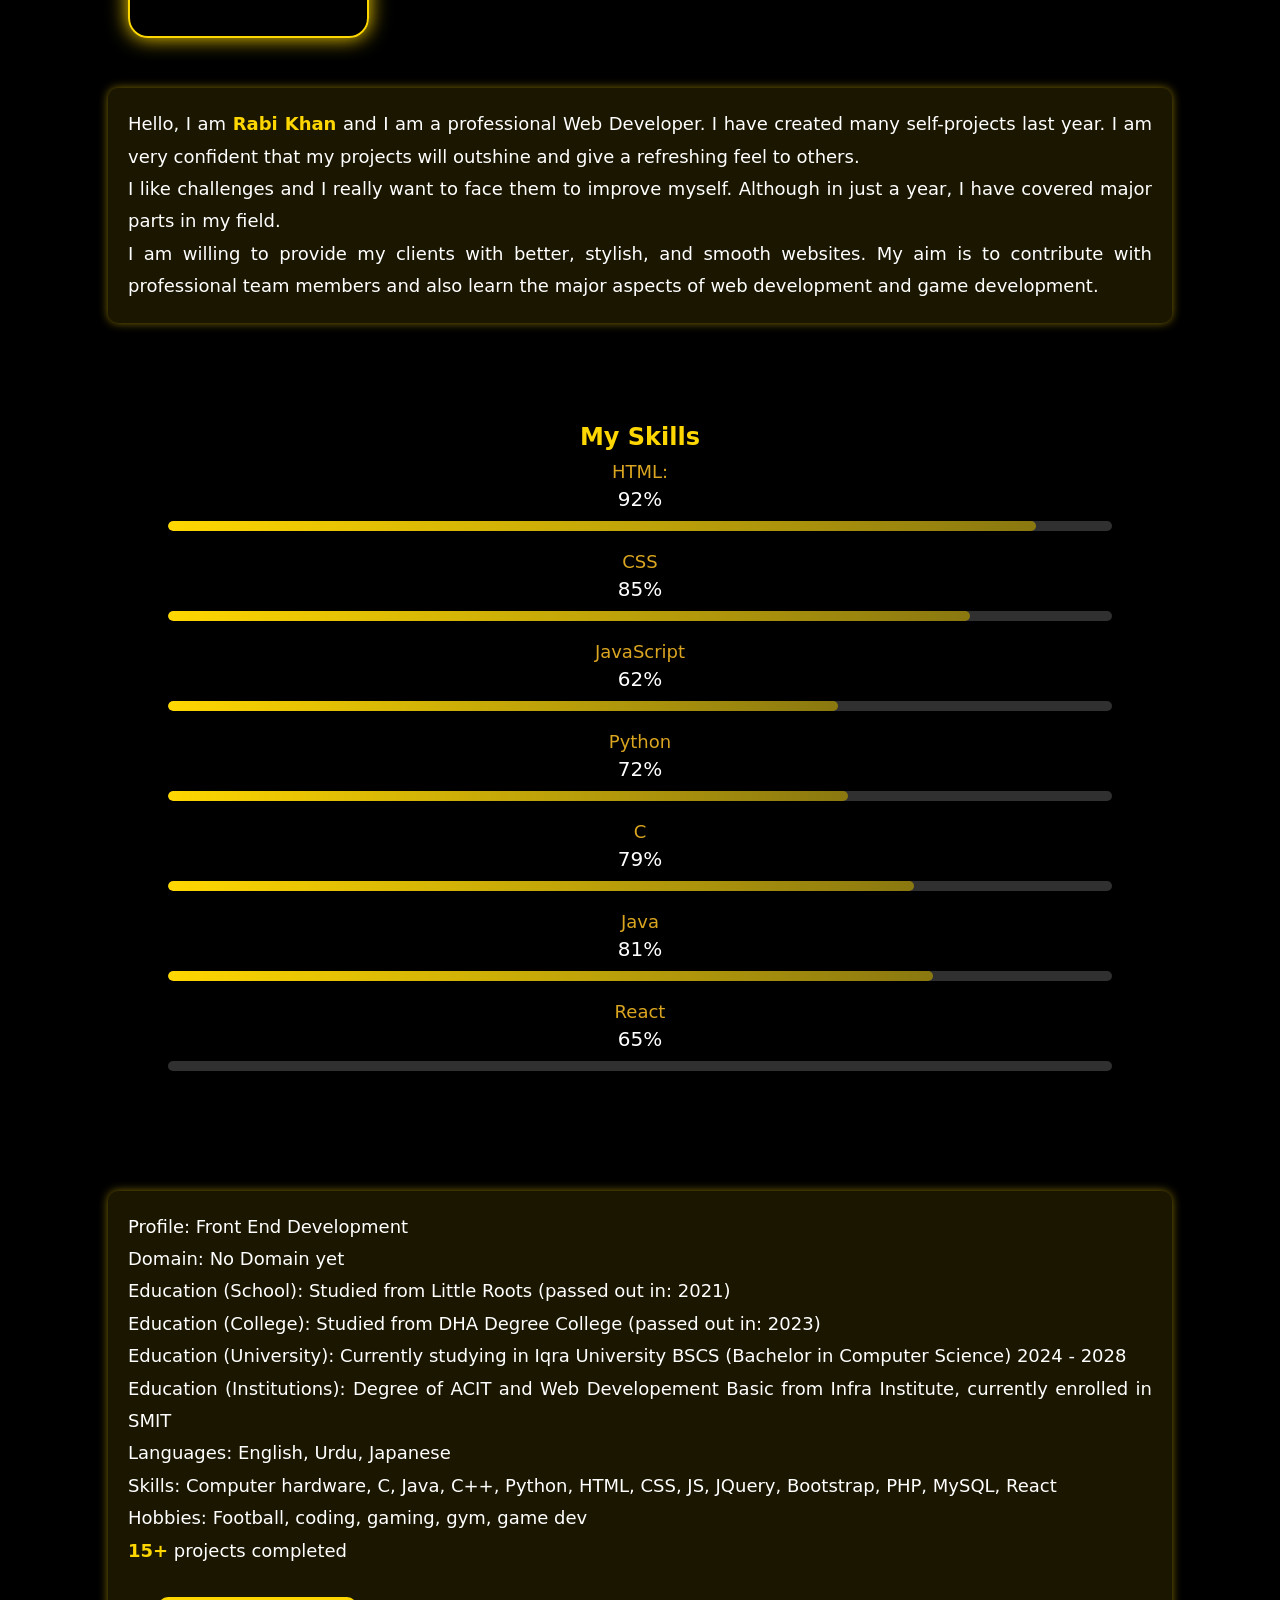
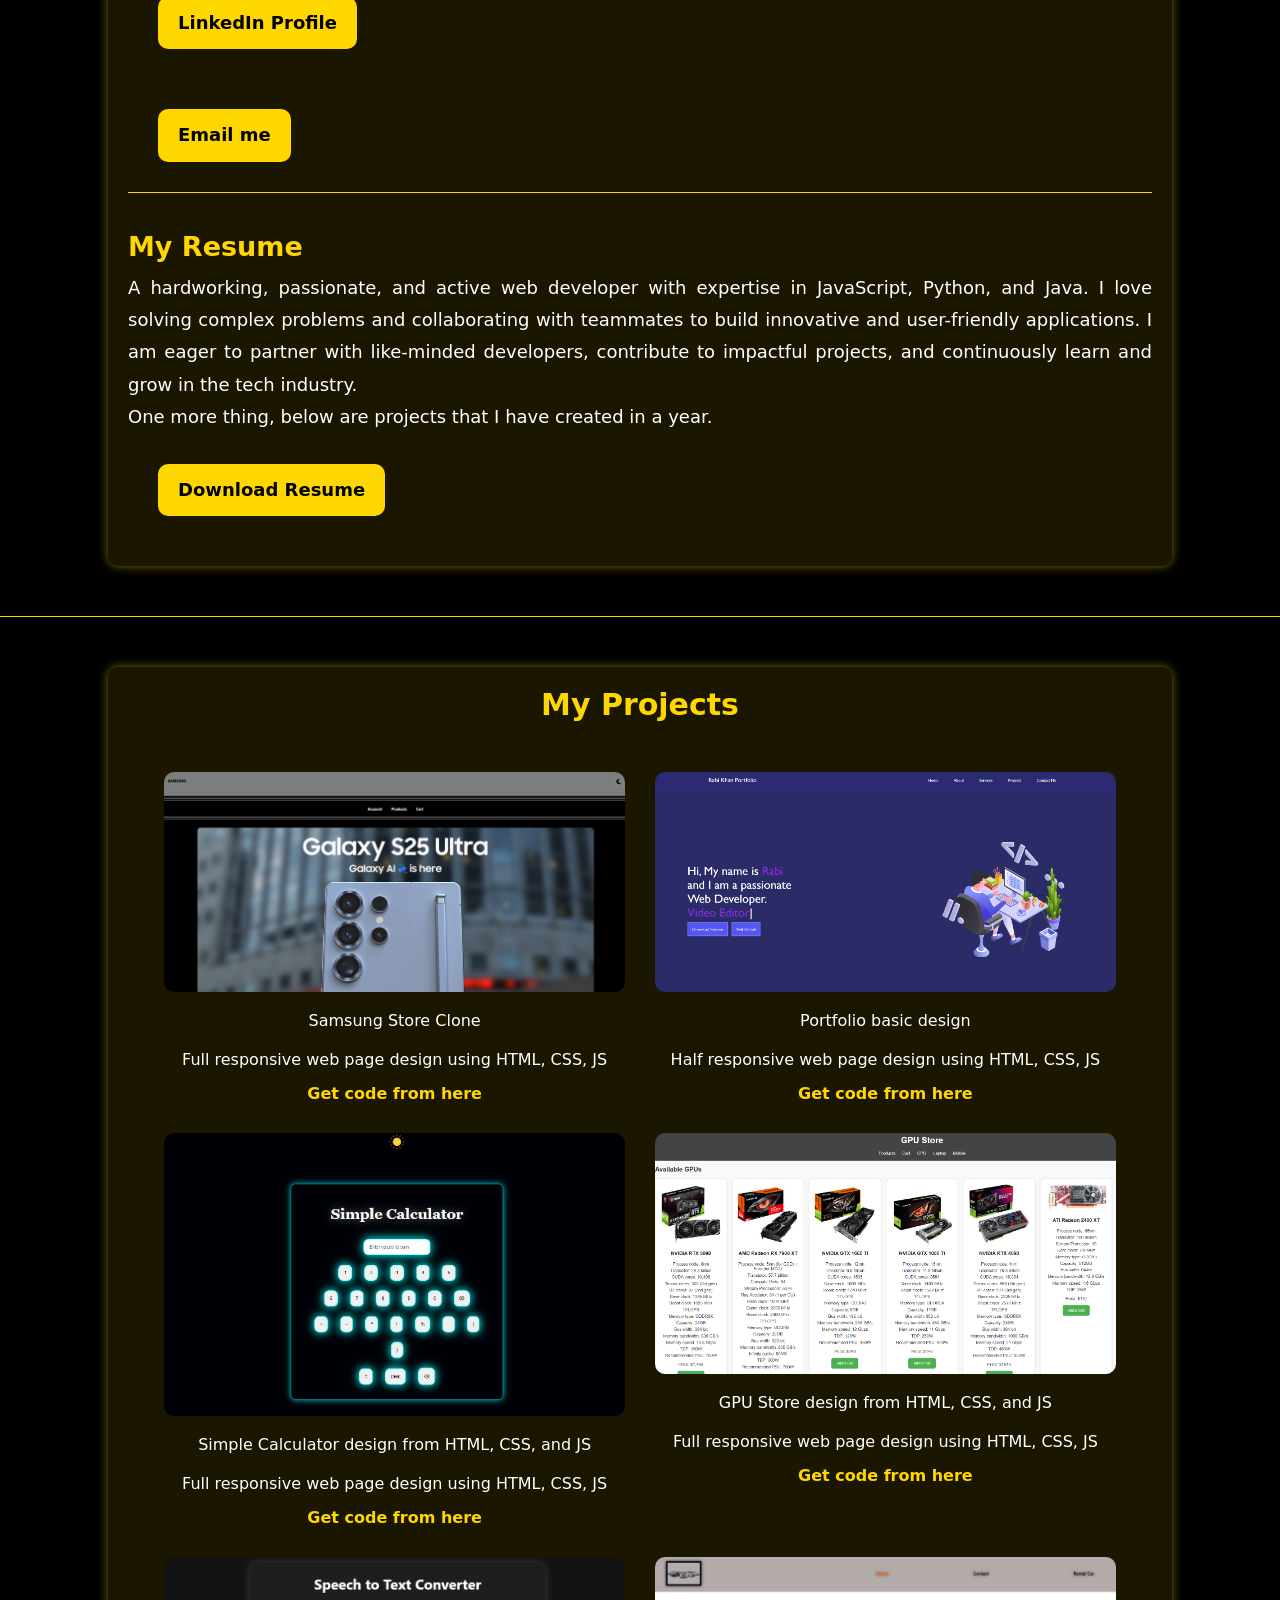
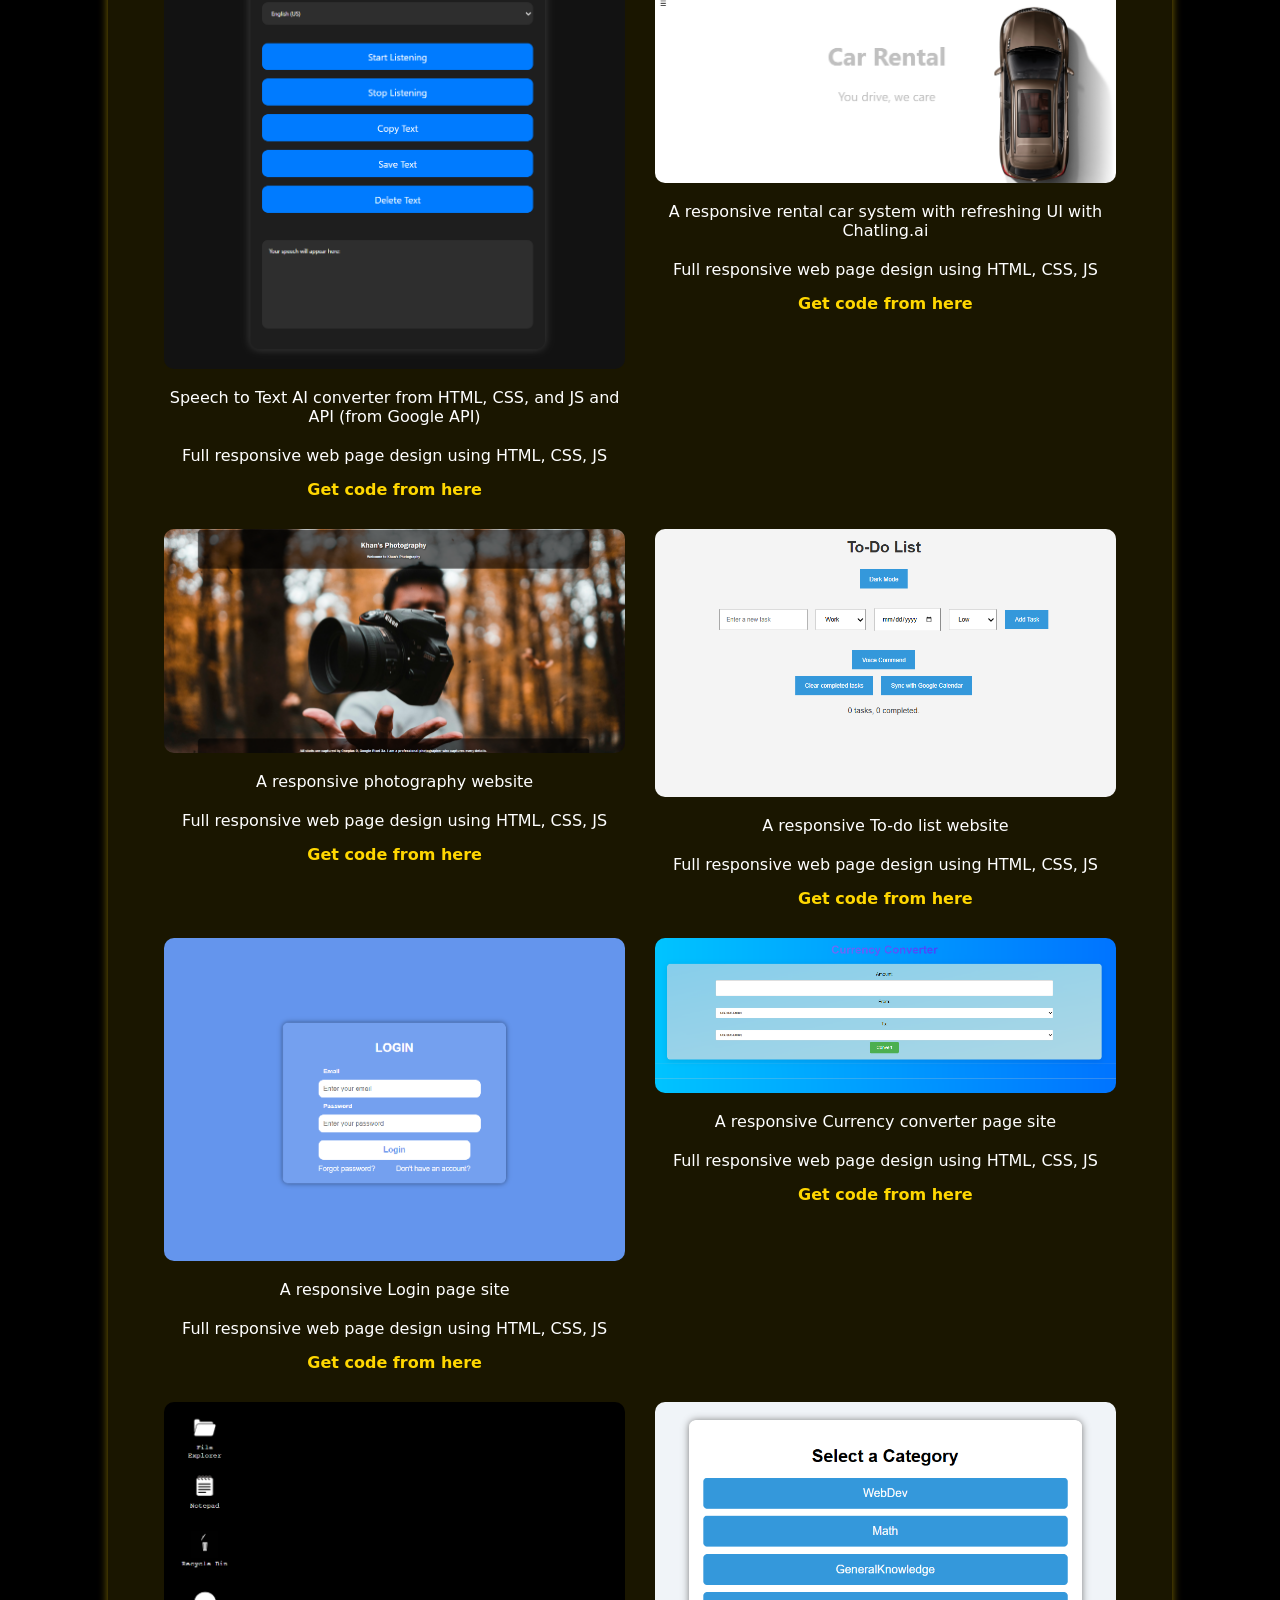
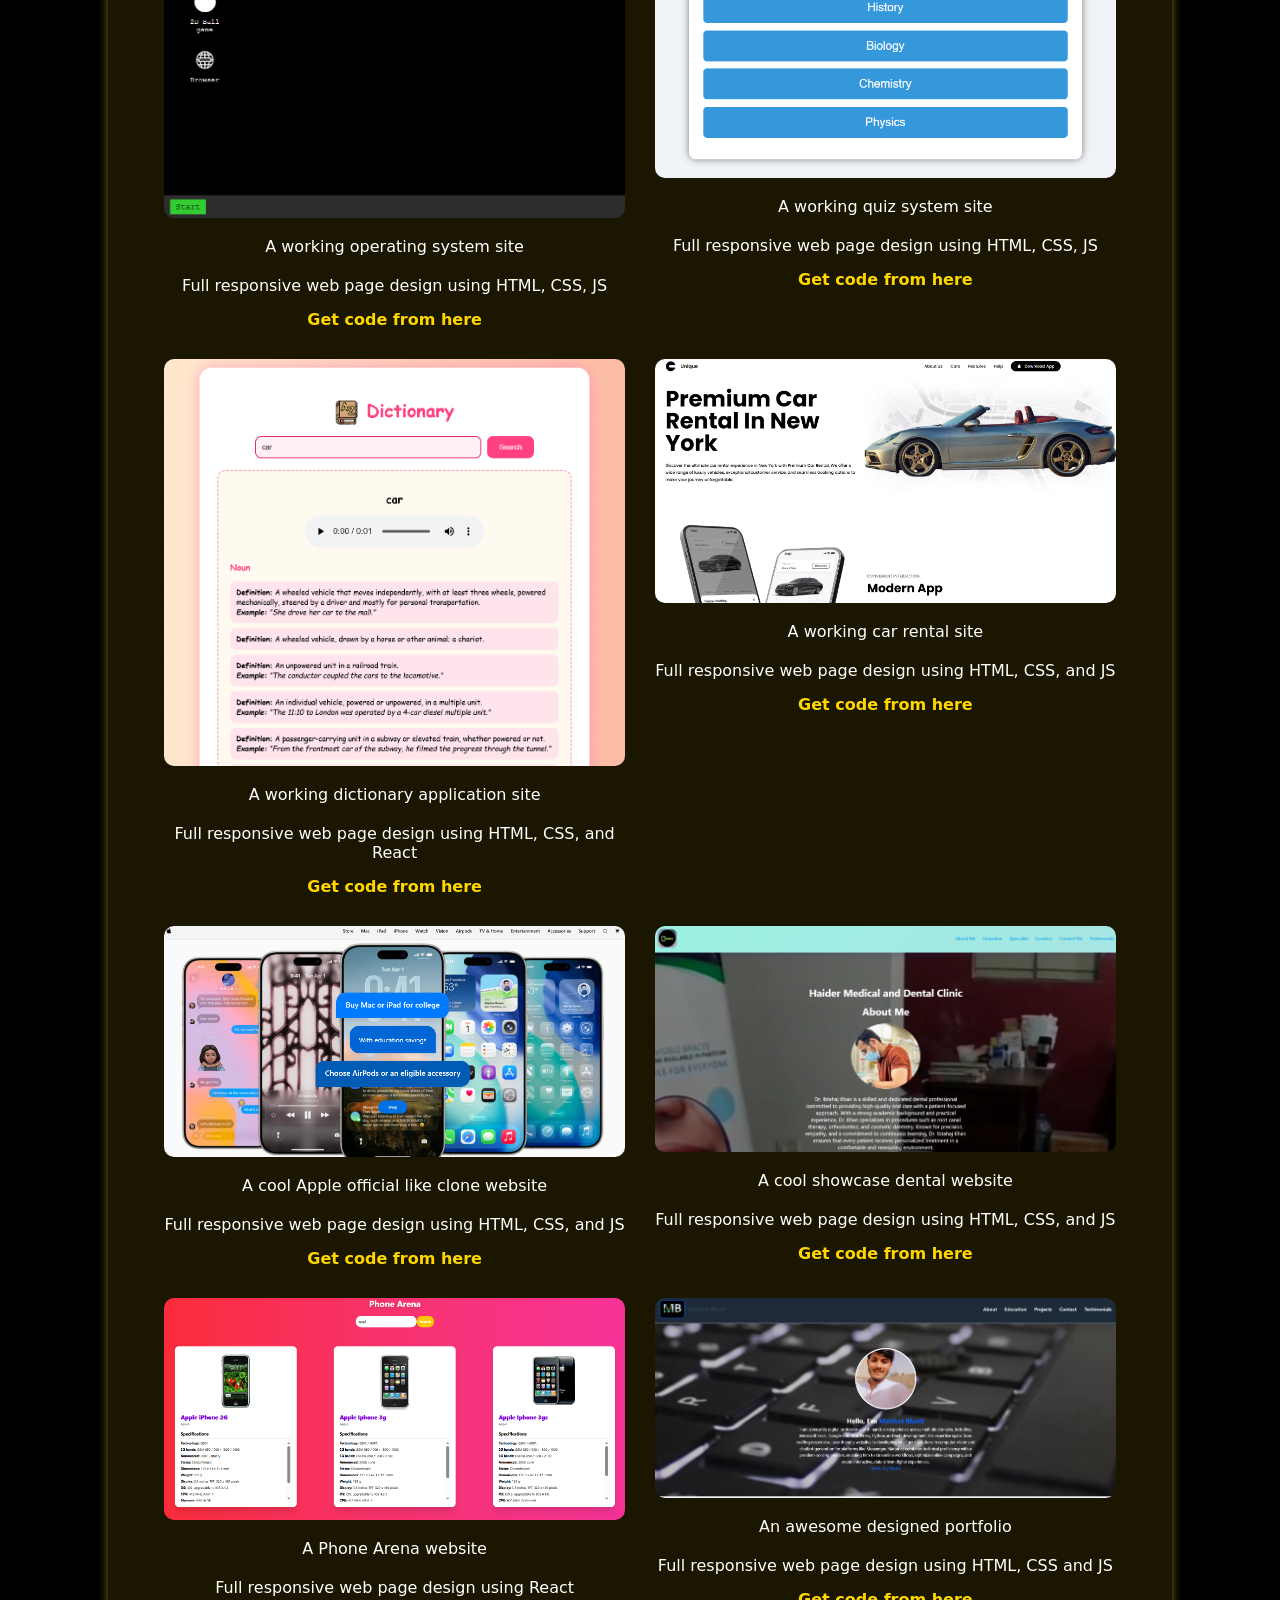
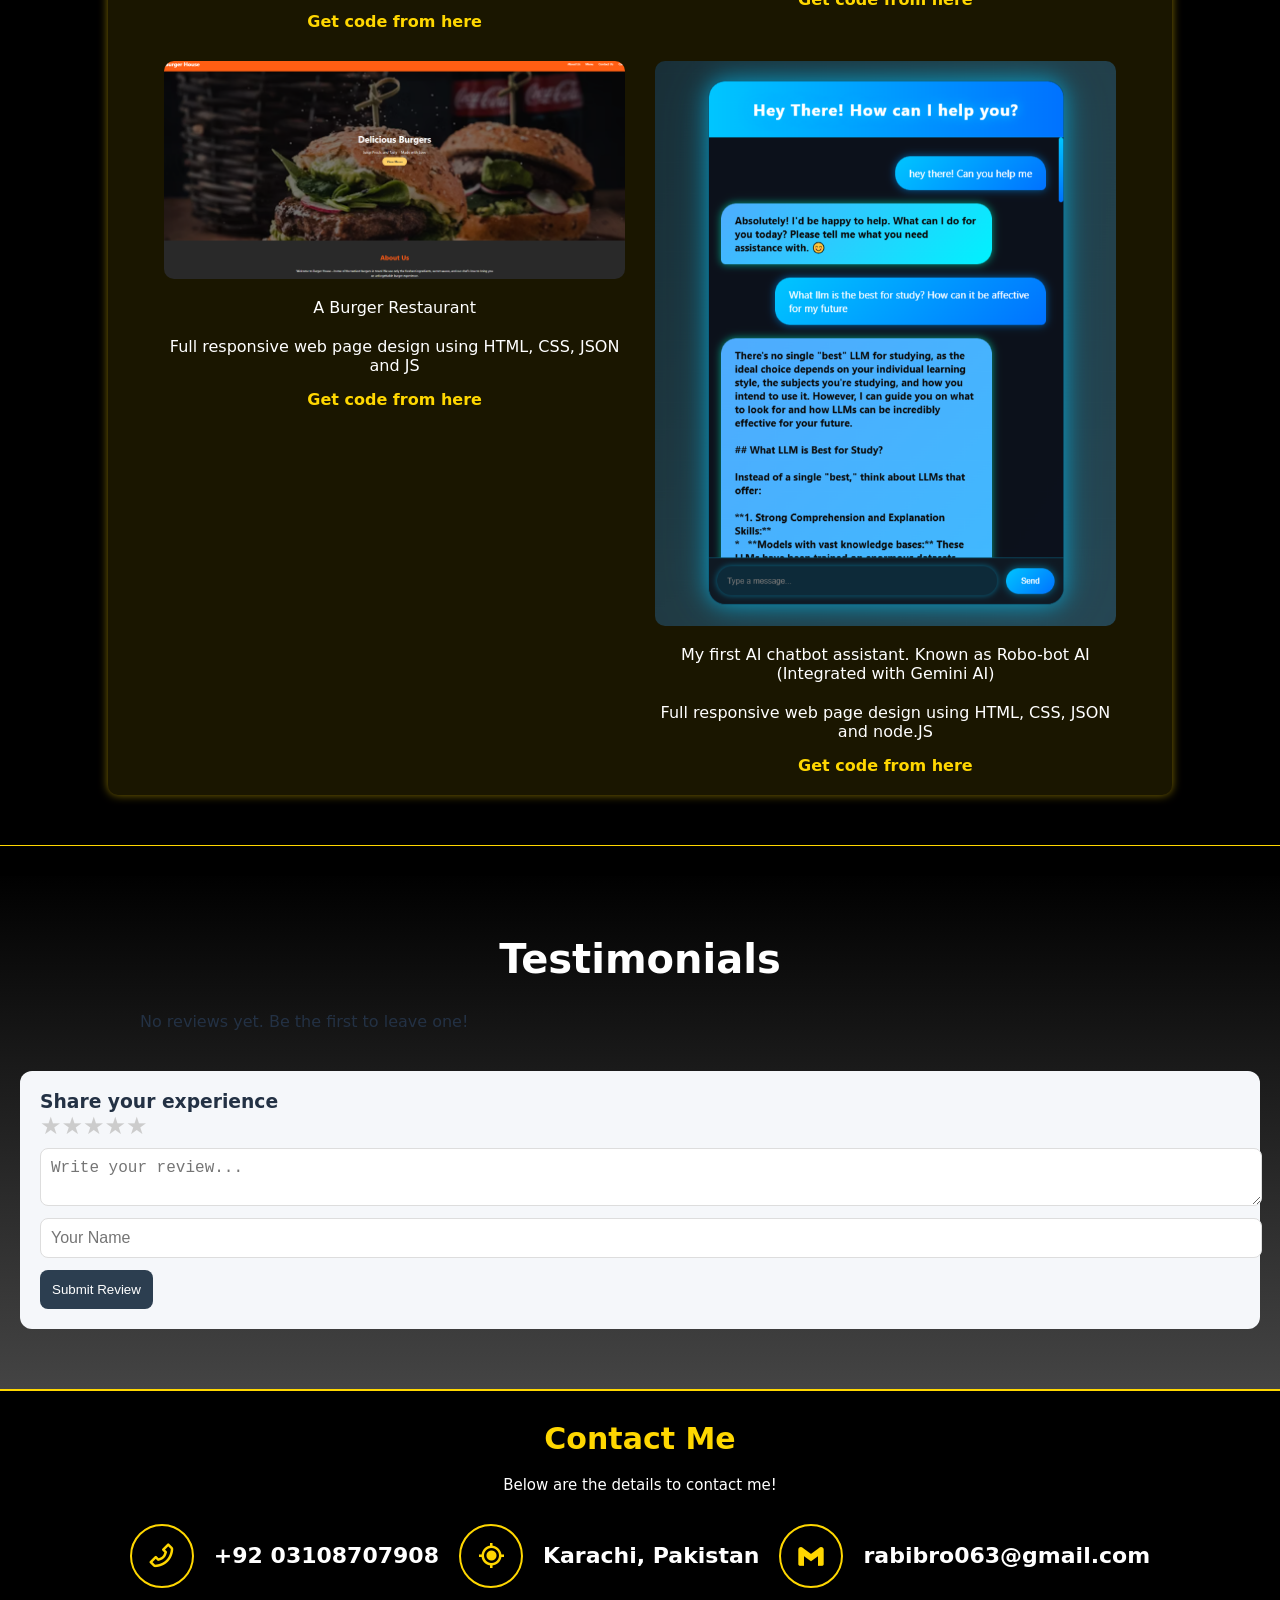
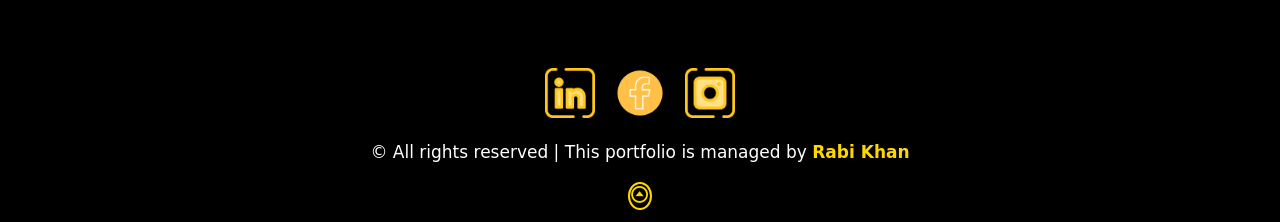
==== commit 1fe3f728: "intial" ====
--- a/index.html
+++ b/index.html
@@ -320,6 +320,15 @@
                 <p>Full responsive web page design using HTML, CSS, JSON and JS</p>
                 <a href="https://github.com/RabiKhan68/burger.git">Get code from here</a>
             </div>
+
+            <div class="project">
+                <a href="https://gemini-chat-two-chi.vercel.app/" target="_blank" rel="noopener">
+                    <img src="assets/ai.png" alt="converter" loading="lazy">
+                </a>
+                <p>My first AI chatbot assistant. Known as Robo-bot AI (Integrated with Gemini AI)</p>
+                <p>Full responsive web page design using HTML, CSS, JSON and node.JS</p>
+                <a href="https://github.com/RabiKhan68/gemini-chat.git">Get code from here</a>
+            </div>
         </section>
     </main>
     <hr>
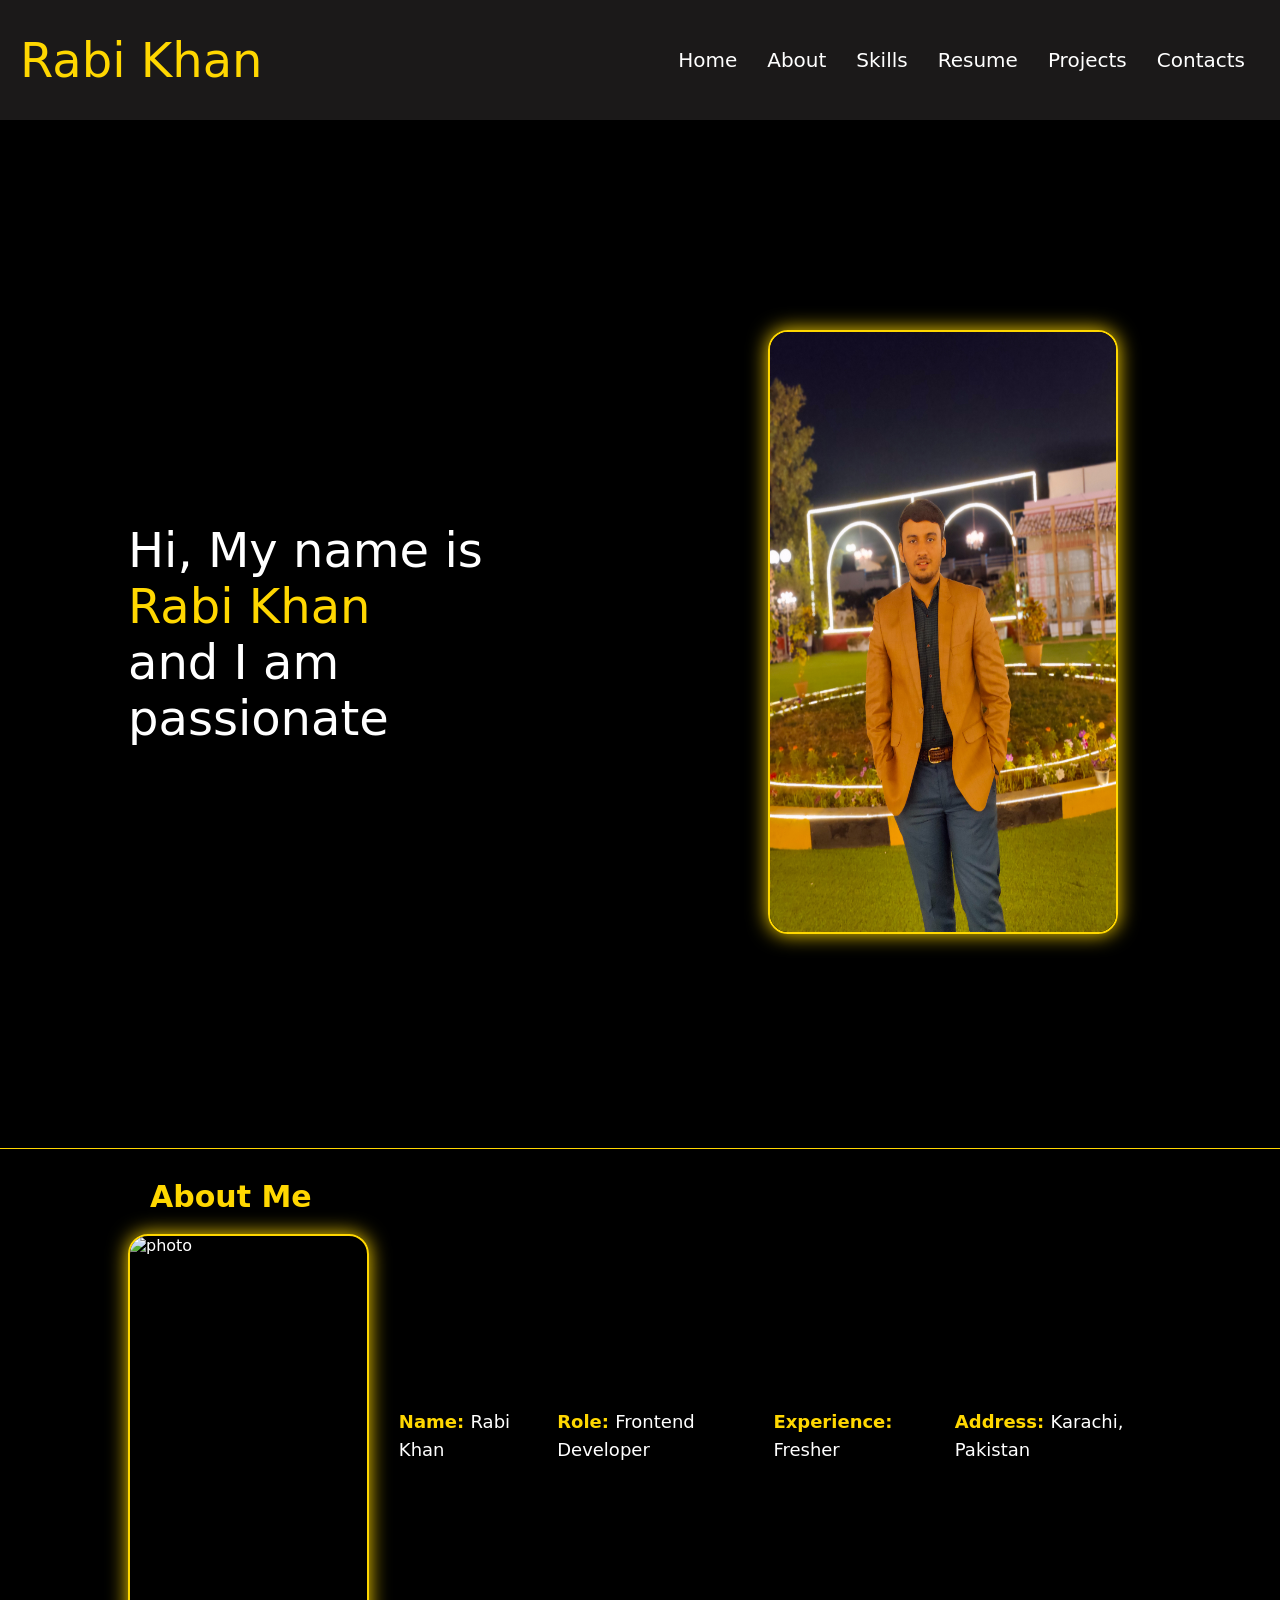
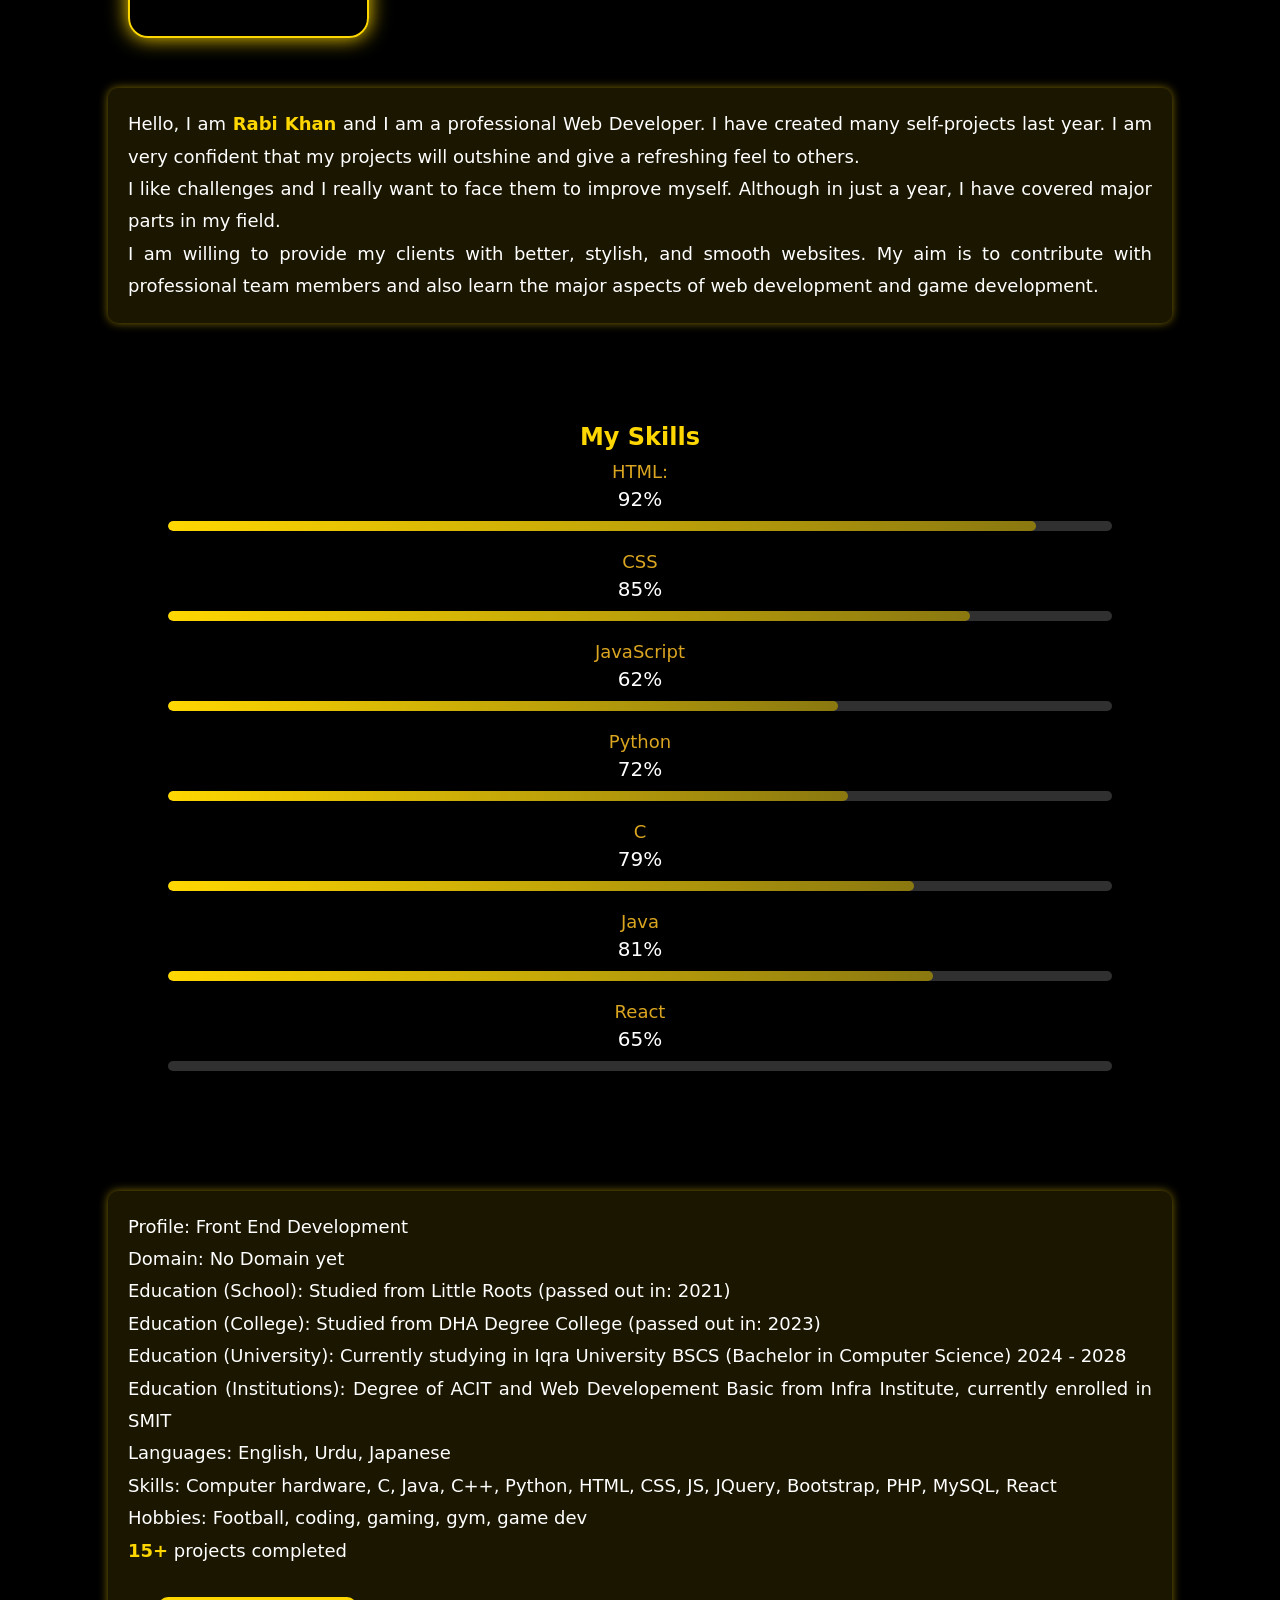
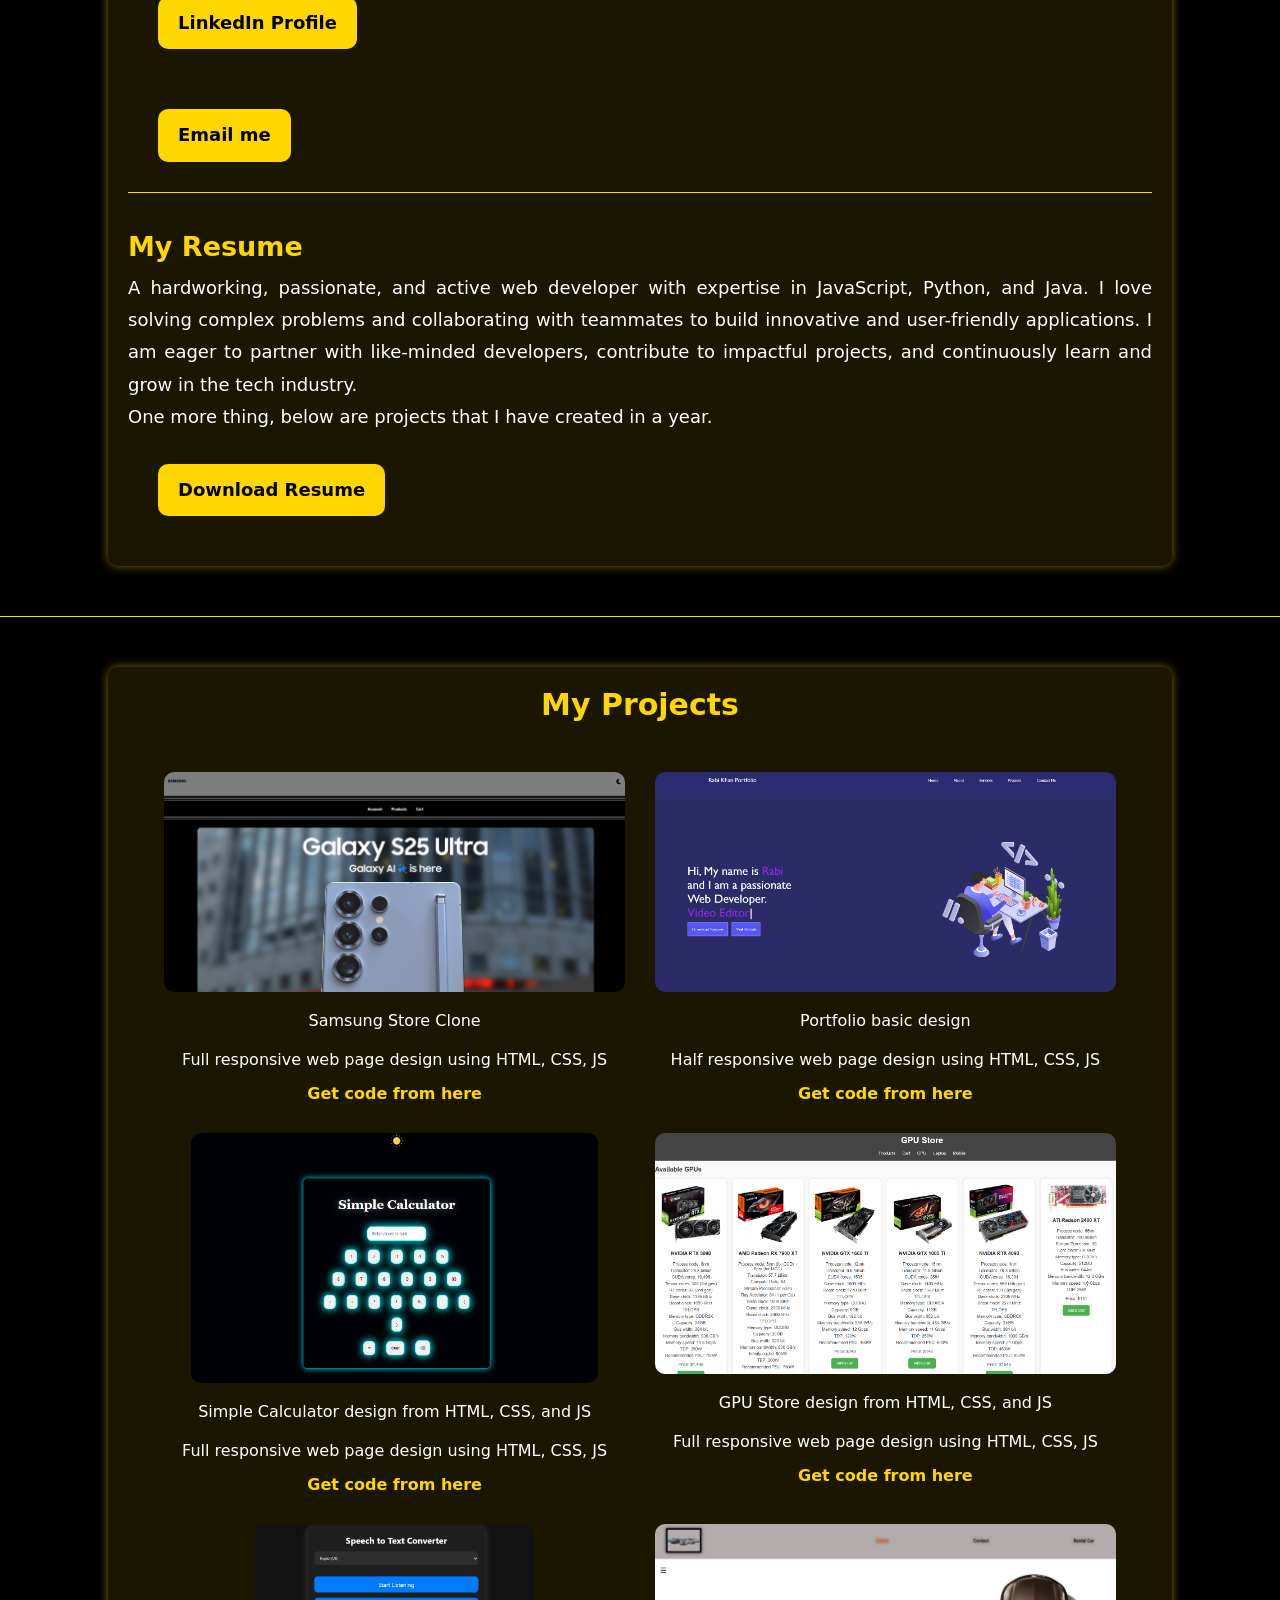
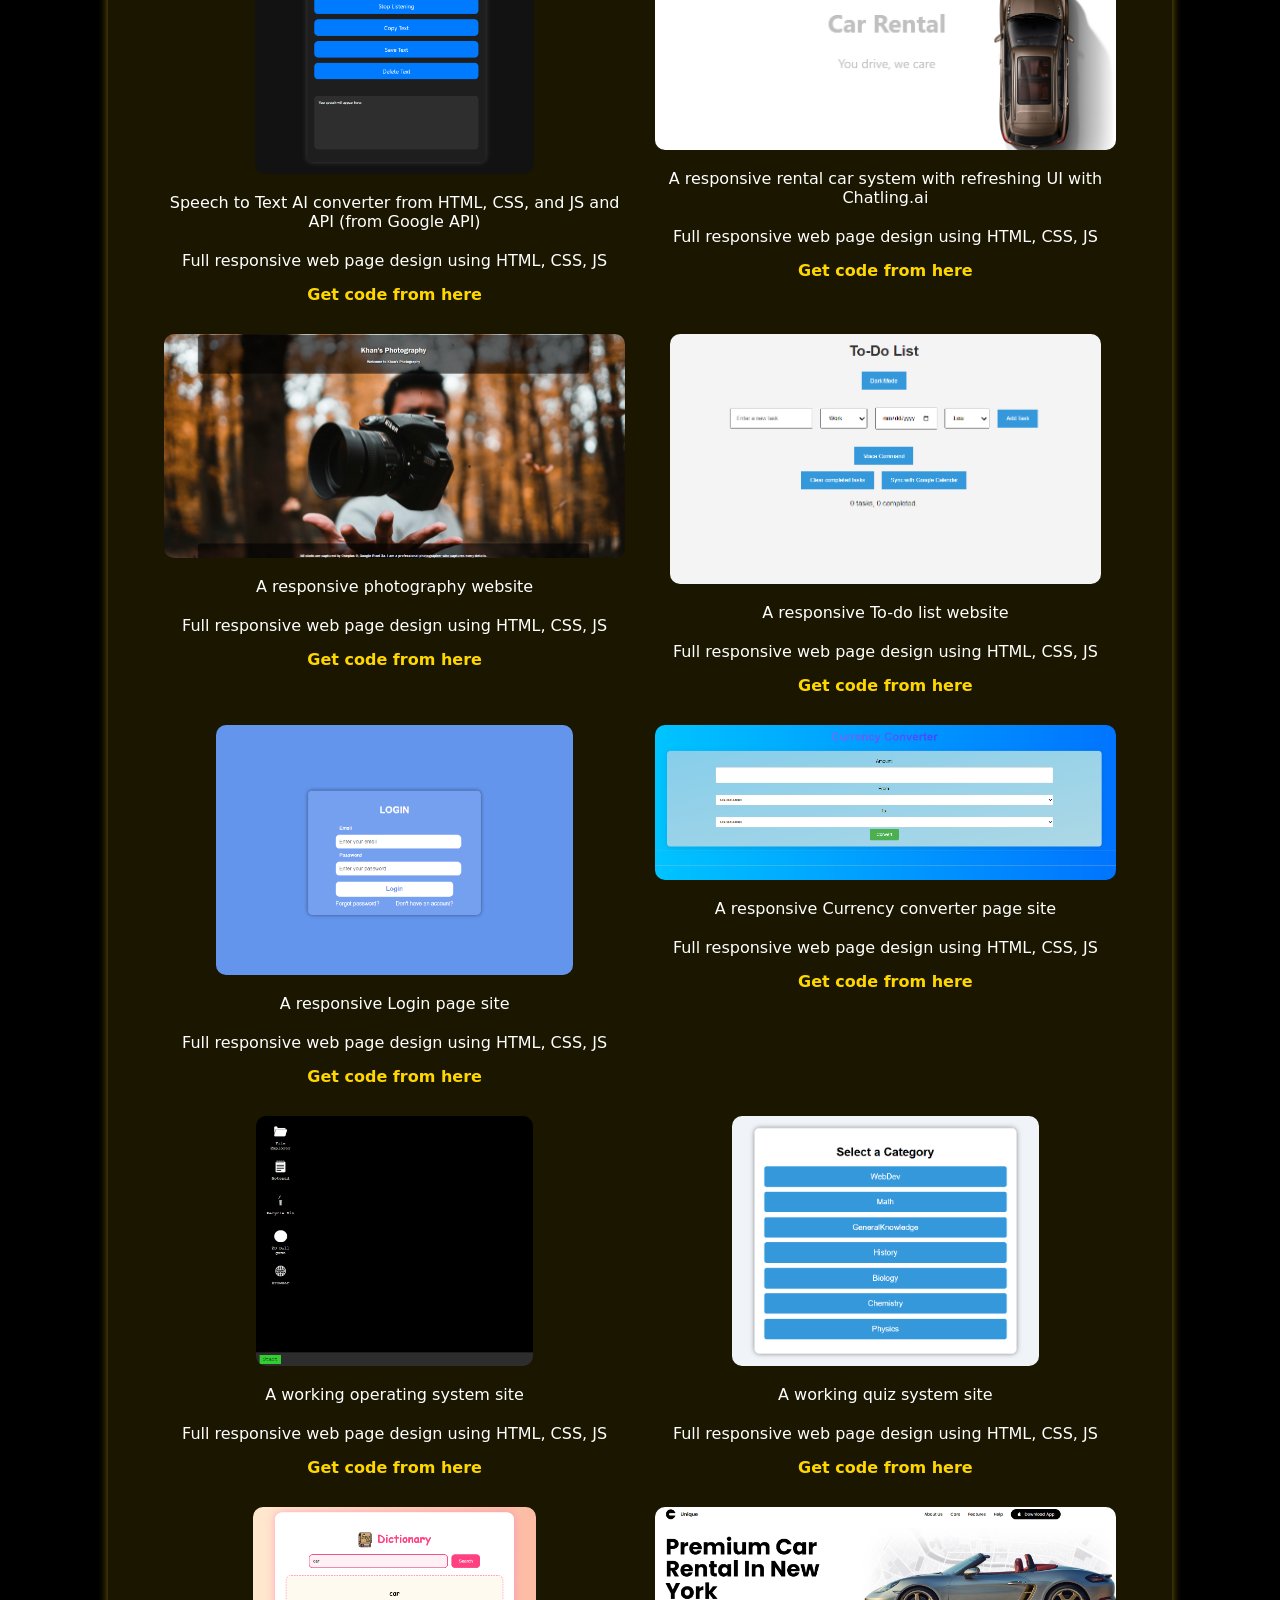
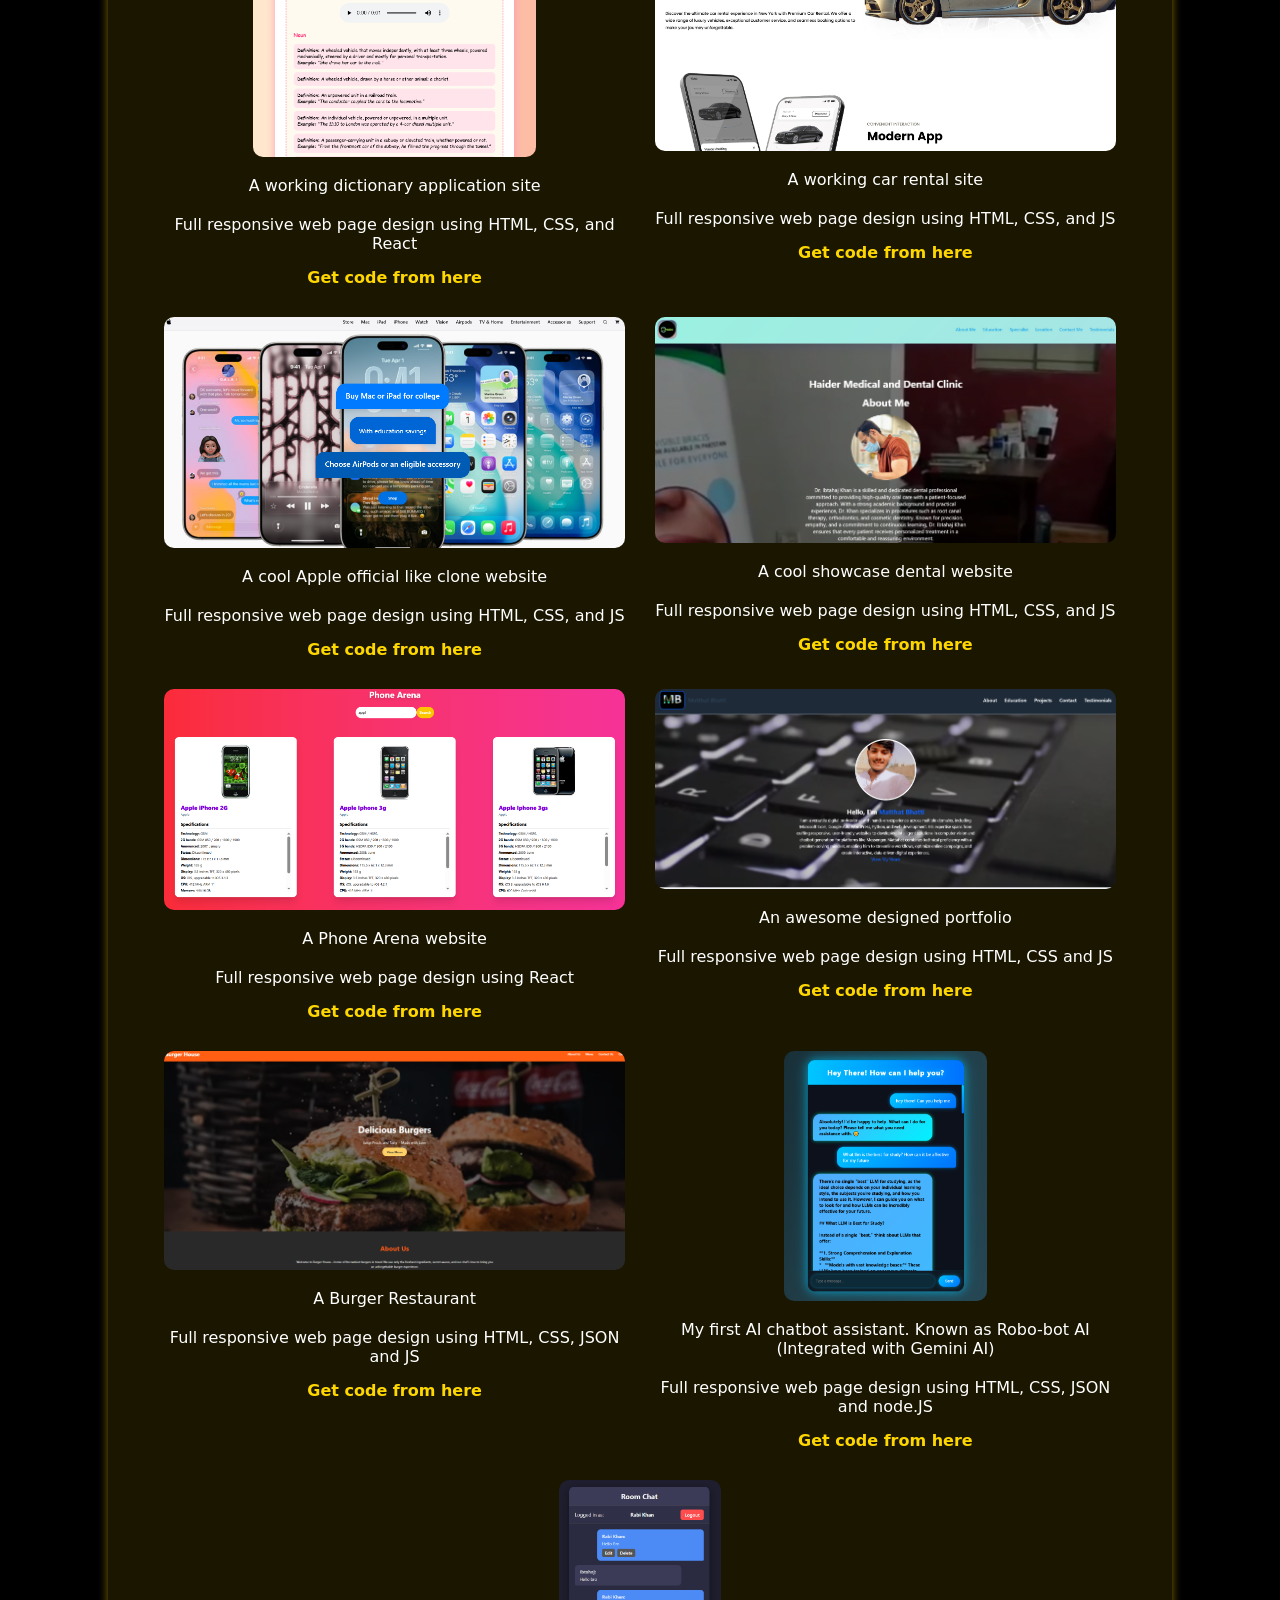
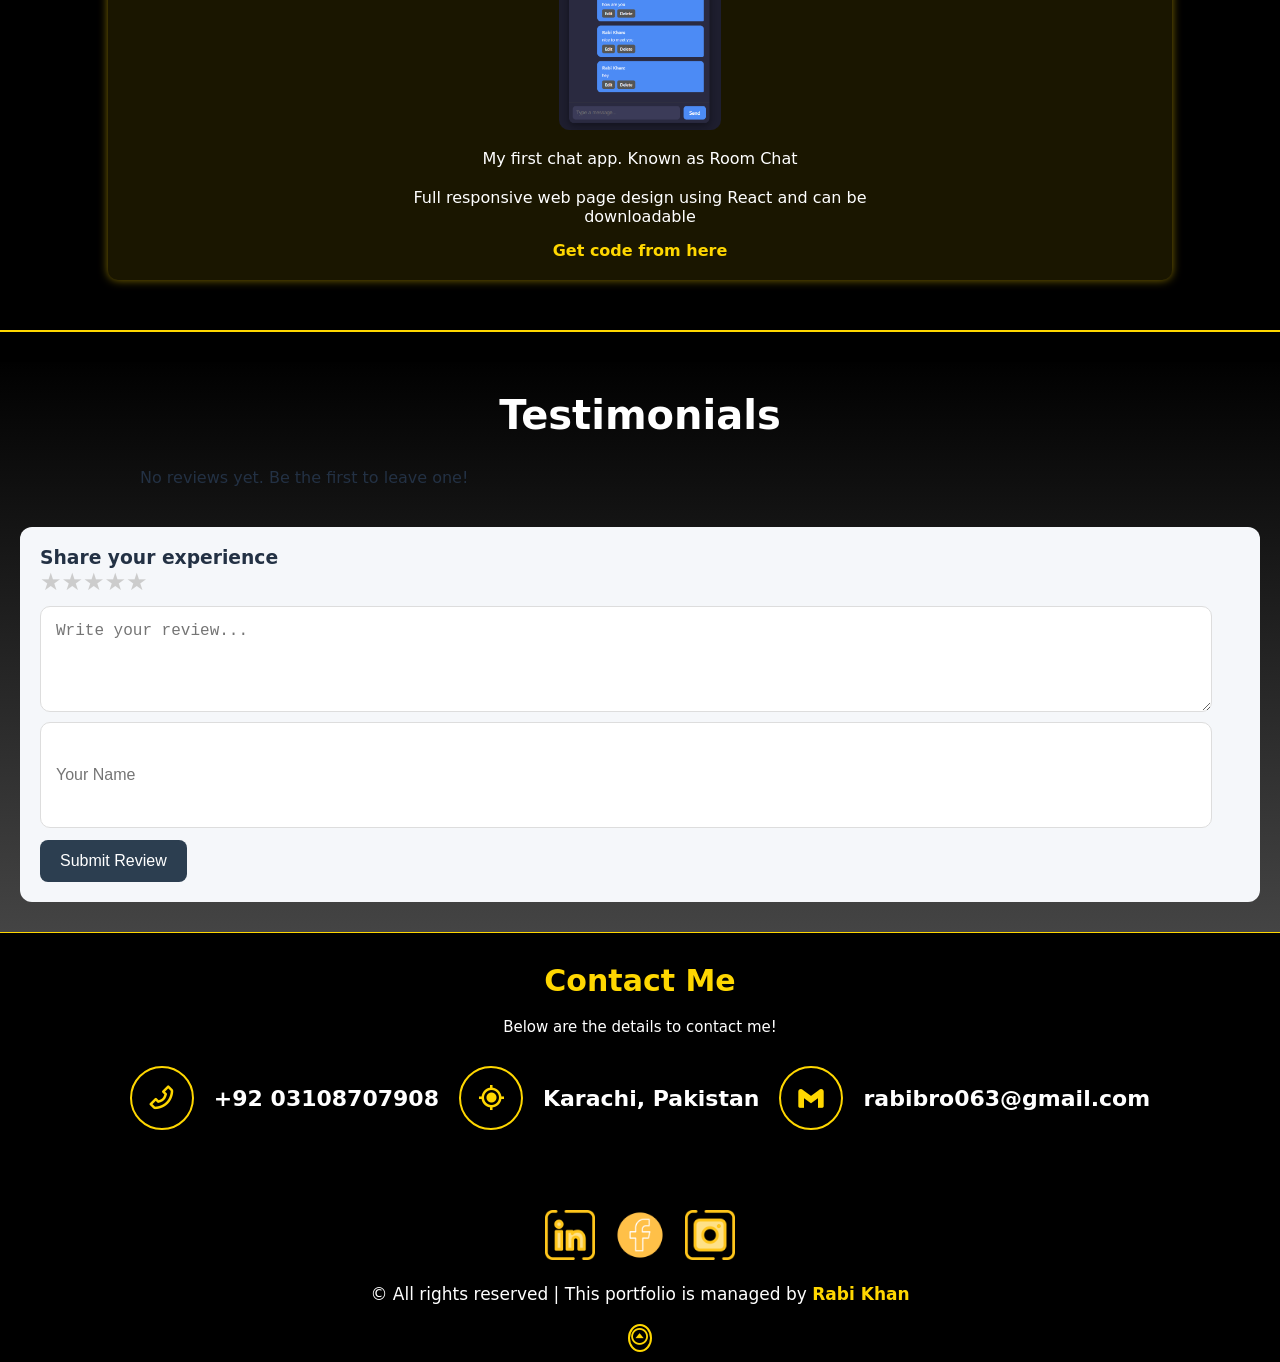
==== commit 4ee2f4b1: "initial" ====
--- a/index.html
+++ b/index.html
@@ -329,6 +329,15 @@
                 <p>Full responsive web page design using HTML, CSS, JSON and node.JS</p>
                 <a href="https://github.com/RabiKhan68/gemini-chat.git">Get code from here</a>
             </div>
+
+            <div class="project">
+                <a href="https://roomchat-beta.vercel.app/" target="_blank" rel="noopener">
+                    <img src="assets/chat.png" alt="converter" loading="lazy">
+                </a>
+                <p>My first chat app. Known as Room Chat</p>
+                <p>Full responsive web page design using React and can be downloadable</p>
+                <a href="https://github.com/RabiKhan68/mychat.git">Get code from here</a>
+            </div>
         </section>
     </main>
     <hr>
--- a/portfolio.css
+++ b/portfolio.css
@@ -444,6 +444,16 @@
     width: 100%;
     height: auto;
     border-radius: 10px;
+    max-height: 250px;
+    object-fit: cover;
+}
+
+@media (max-width: 767px) {
+    .project-img {
+        width: 100%;
+        height: auto;
+        max-height: 250px;
+    }
 }
 
 #fifthsection a {
@@ -586,7 +596,7 @@
    TESTIMONIALS
 ======================= */
 .testimonials {
-    padding: 60px 20px;
+    padding: 30px 20px;
     background: linear-gradient(to bottom, #010101, #444444);
     color: #233144;
 }
@@ -622,6 +632,7 @@
     margin-bottom: 10px;
 }
 
+/* --- Add Comment Section --- */
 .add-comment {
     margin-top: 40px;
     padding: 20px;
@@ -650,26 +661,67 @@
     color: #FFD700;
 }
 
-textarea,
-input[type="text"] {
-    width: 100%;
-    padding: 10px;
-    margin-top: 8px;
+/* --- Textarea & Input only inside Testimonials --- */
+.add-comment textarea,
+.add-comment input[type="text"] {
+    display: block;
+    width: 95%;
+    max-width: 95%;
+    min-height: 80px;
+    resize: vertical;
+    padding: 12px 15px;
+    margin-top: 10px;
     border: 1px solid #ddd;
-    border-radius: 8px;
+    border-radius: 10px;
     font-size: 1rem;
-}
-
-button {
+    line-height: 1.5;
+    background: #fff;
+    transition: border 0.3s ease, box-shadow 0.3s ease;
+}
+
+@media (max-width: 767px) {
+
+    /* --- Textarea & Input only inside Testimonials --- */
+    .add-comment textarea,
+    .add-comment input[type="text"] {
+        display: block;
+        width: 95%;
+        max-width: 95%;
+        min-height: 80px;
+        resize: vertical;
+        padding: 12px 15px;
+        margin-top: 10px;
+        border: 1px solid #ddd;
+        border-radius: 10px;
+        font-size: 1rem;
+        line-height: 1.5;
+        background: #fff;
+        transition: border 0.3s ease, box-shadow 0.3s ease;
+    }
+
+}
+
+.add-comment textarea:focus,
+.add-comment input[type="text"]:focus {
+    border: 1px solid #0843B5;
+    box-shadow: 0 0 6px rgba(8, 67, 181, 0.4);
+    outline: none;
+}
+
+/* --- Button --- */
+.add-comment button {
     margin-top: 12px;
-    padding: 12px;
+    padding: 12px 20px;
     background: #2C3E50;
     color: white;
+    font-size: 1rem;
+    font-weight: 500;
     border: none;
     border-radius: 8px;
     cursor: pointer;
-}
-
-button:hover {
+    transition: background 0.3s ease;
+}
+
+.add-comment button:hover {
     background: #0843B5;
 }
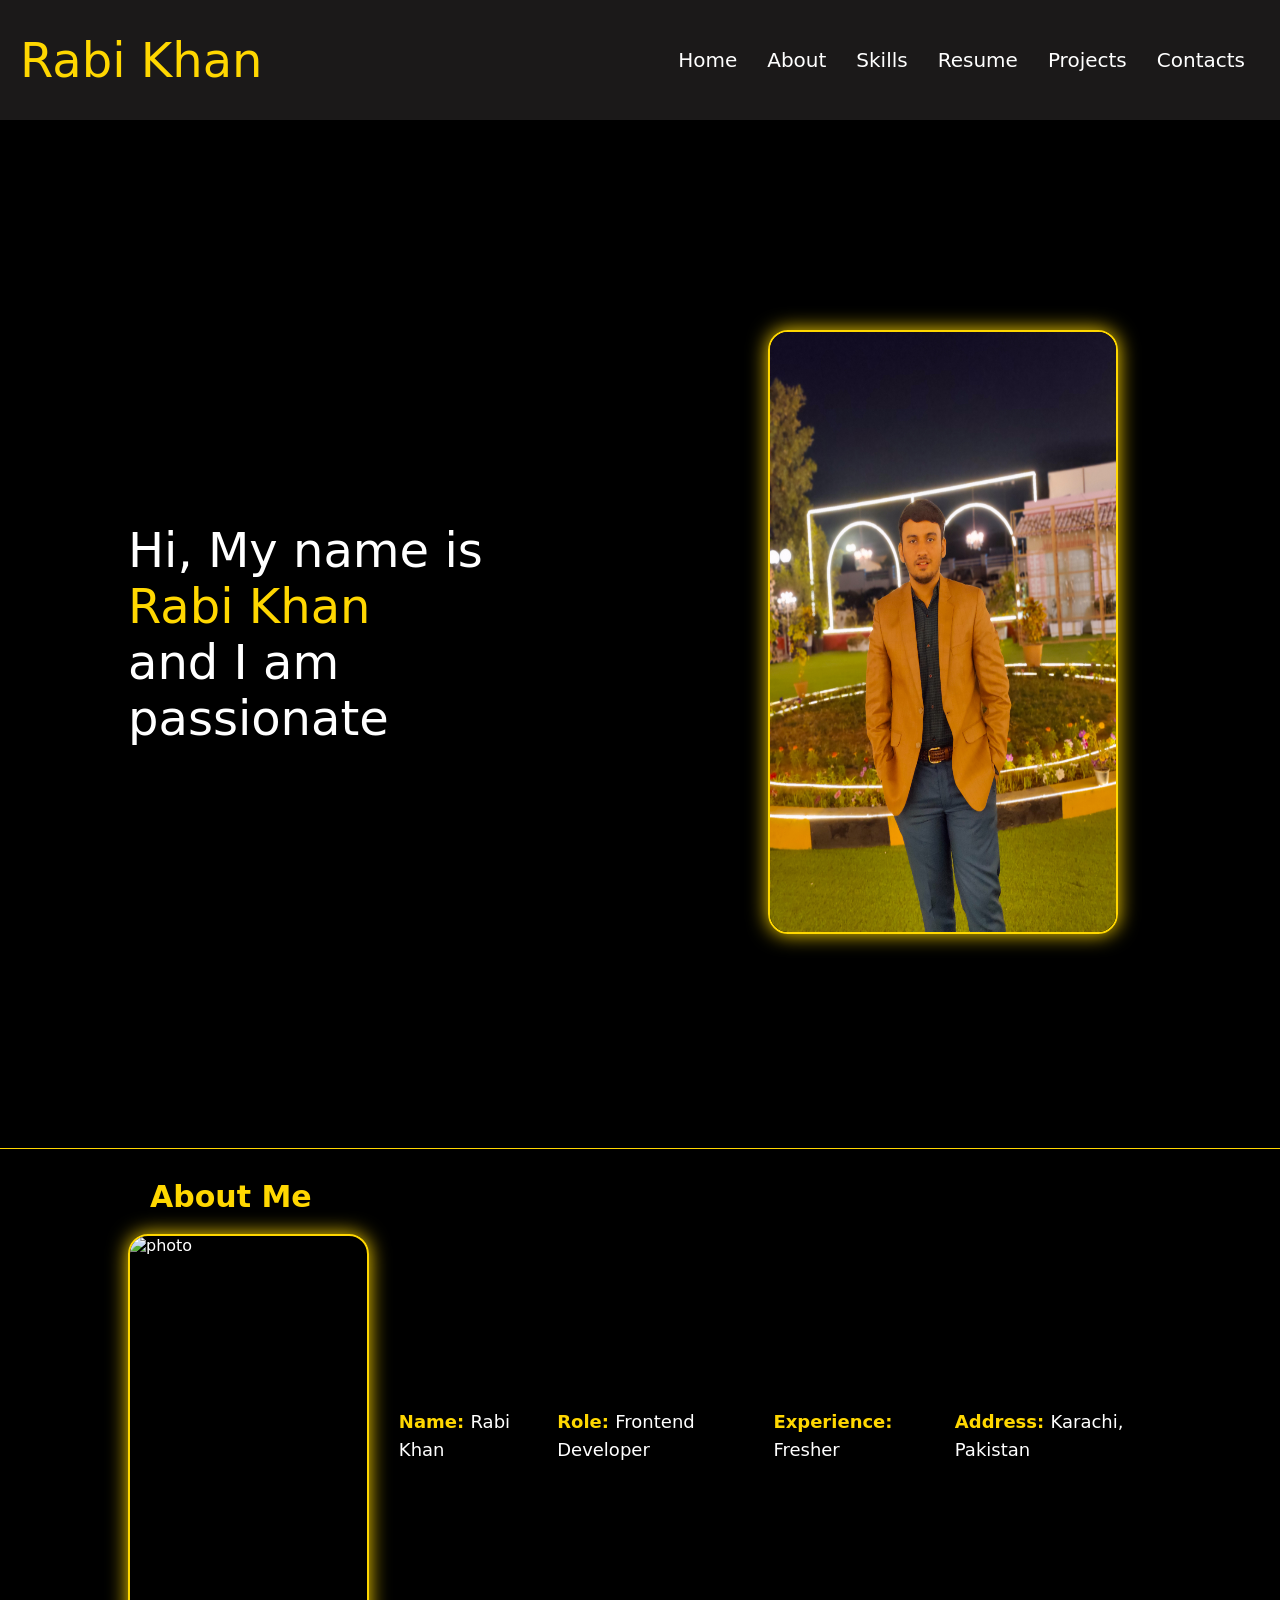
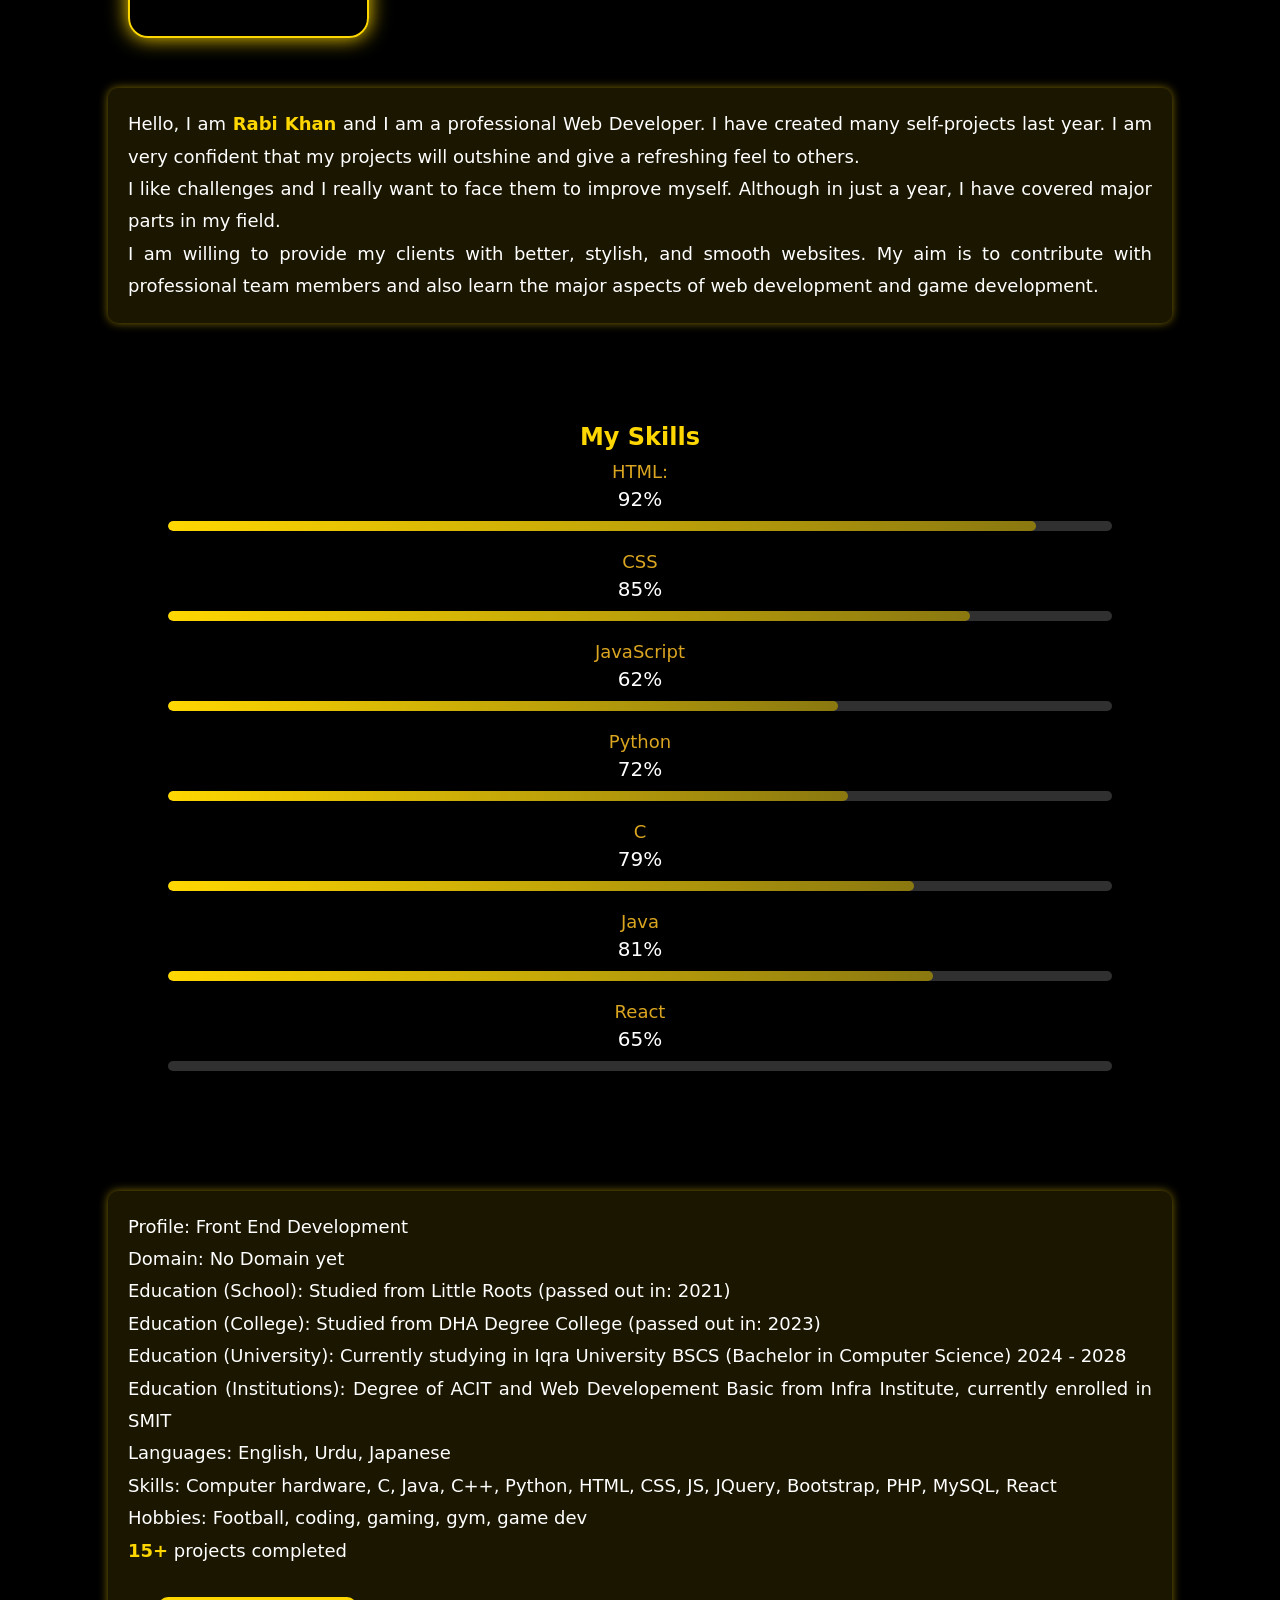
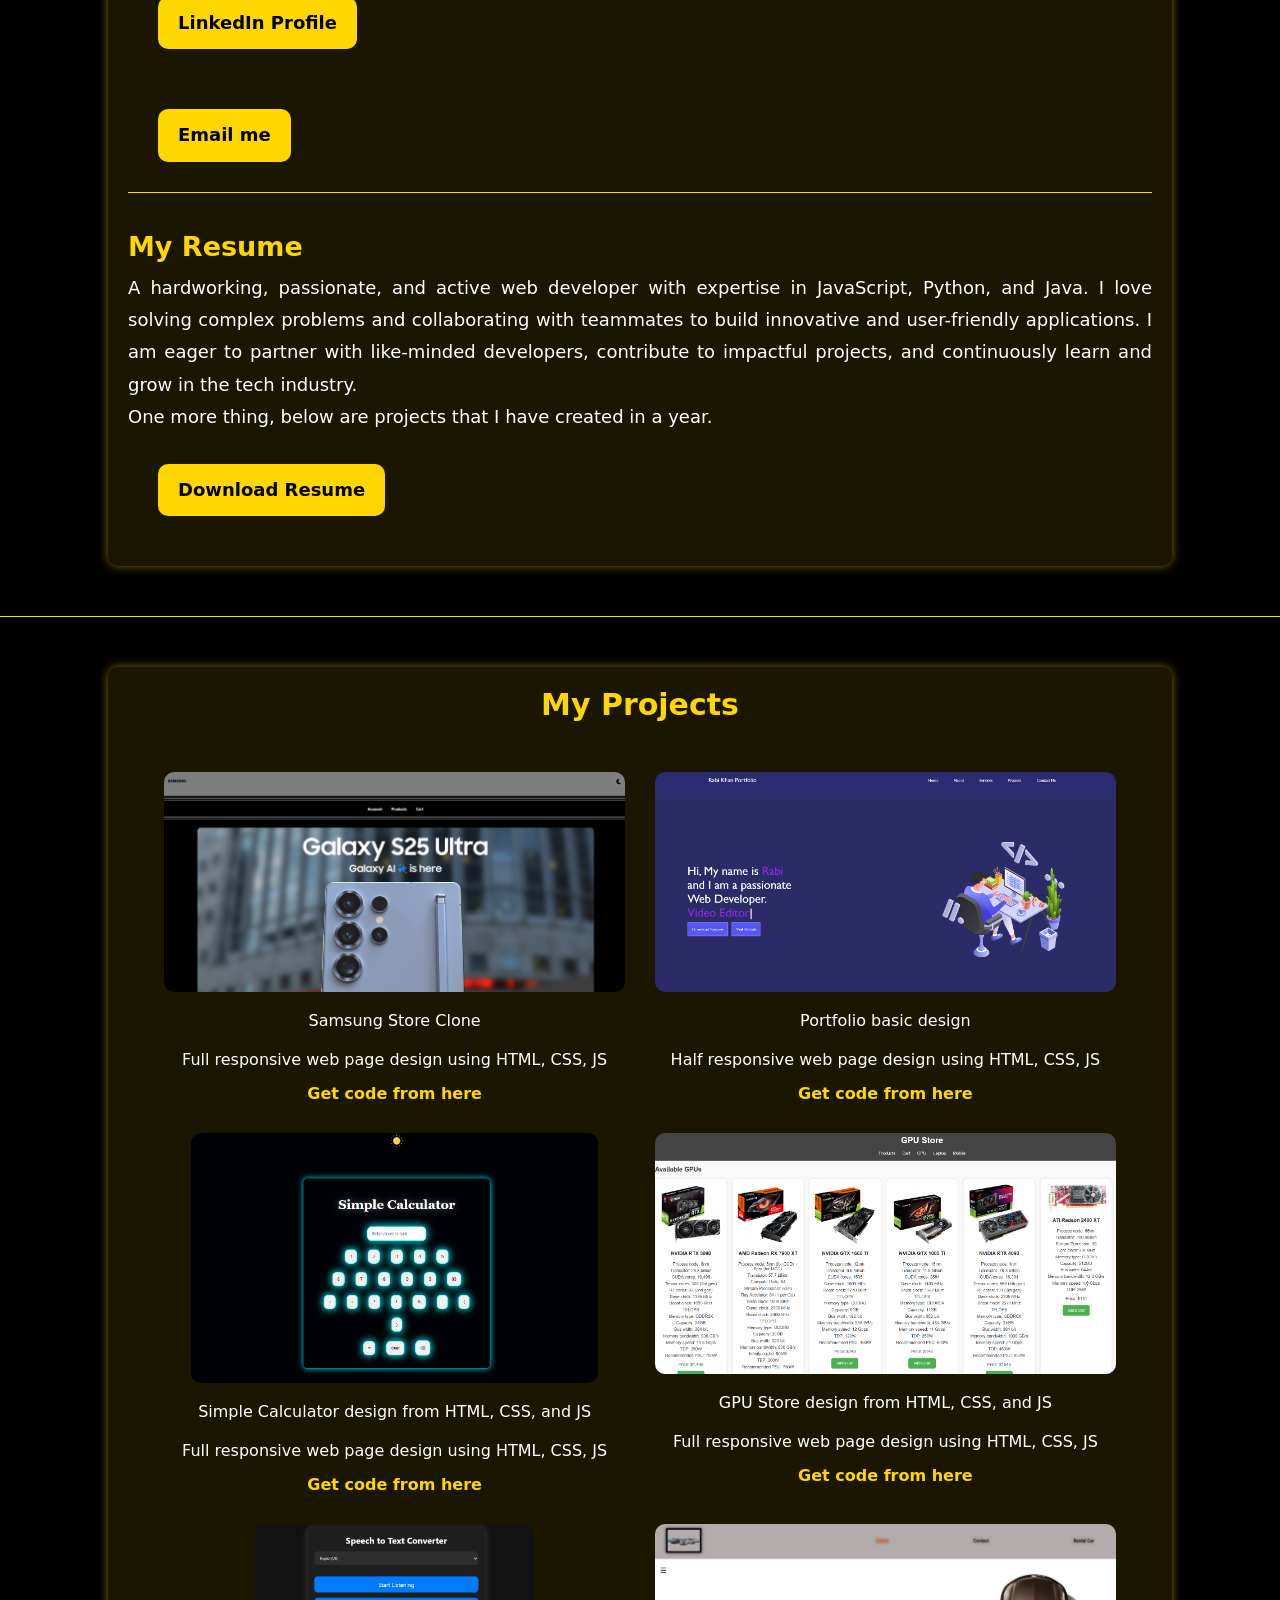
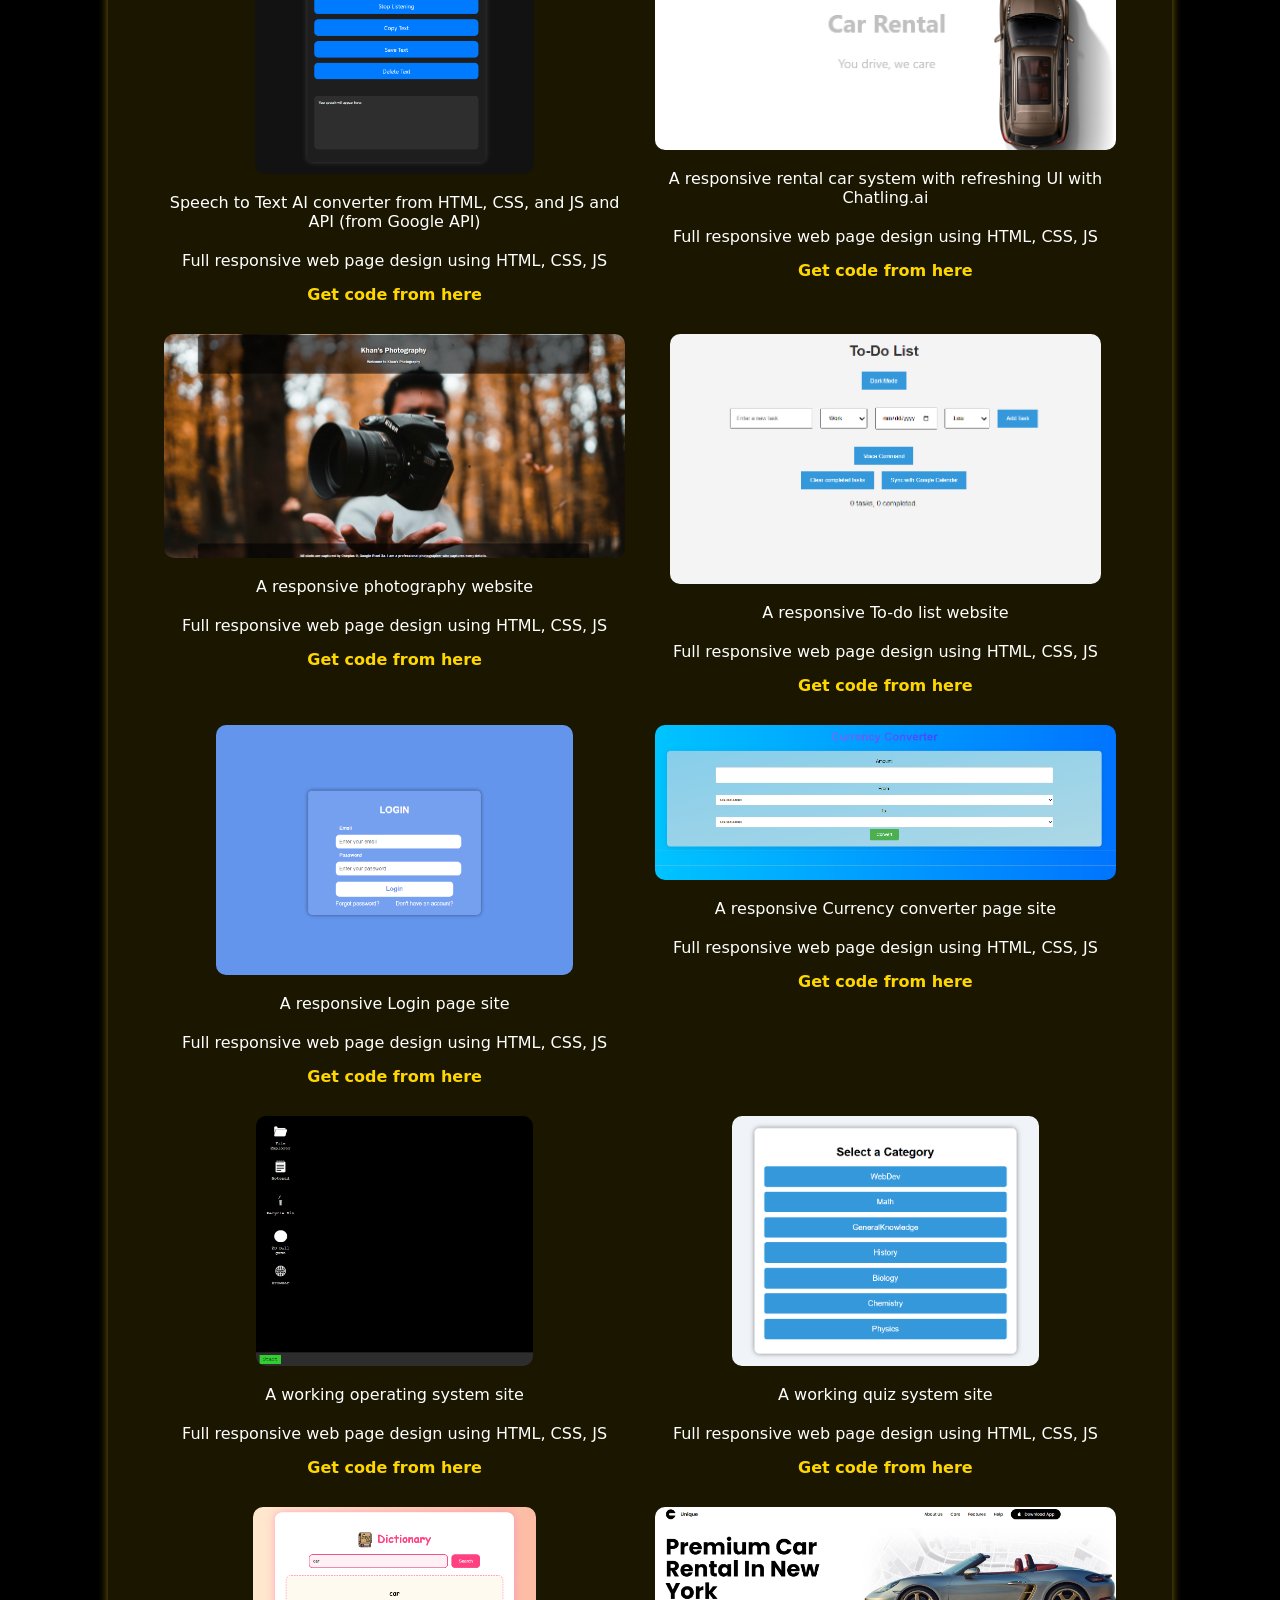
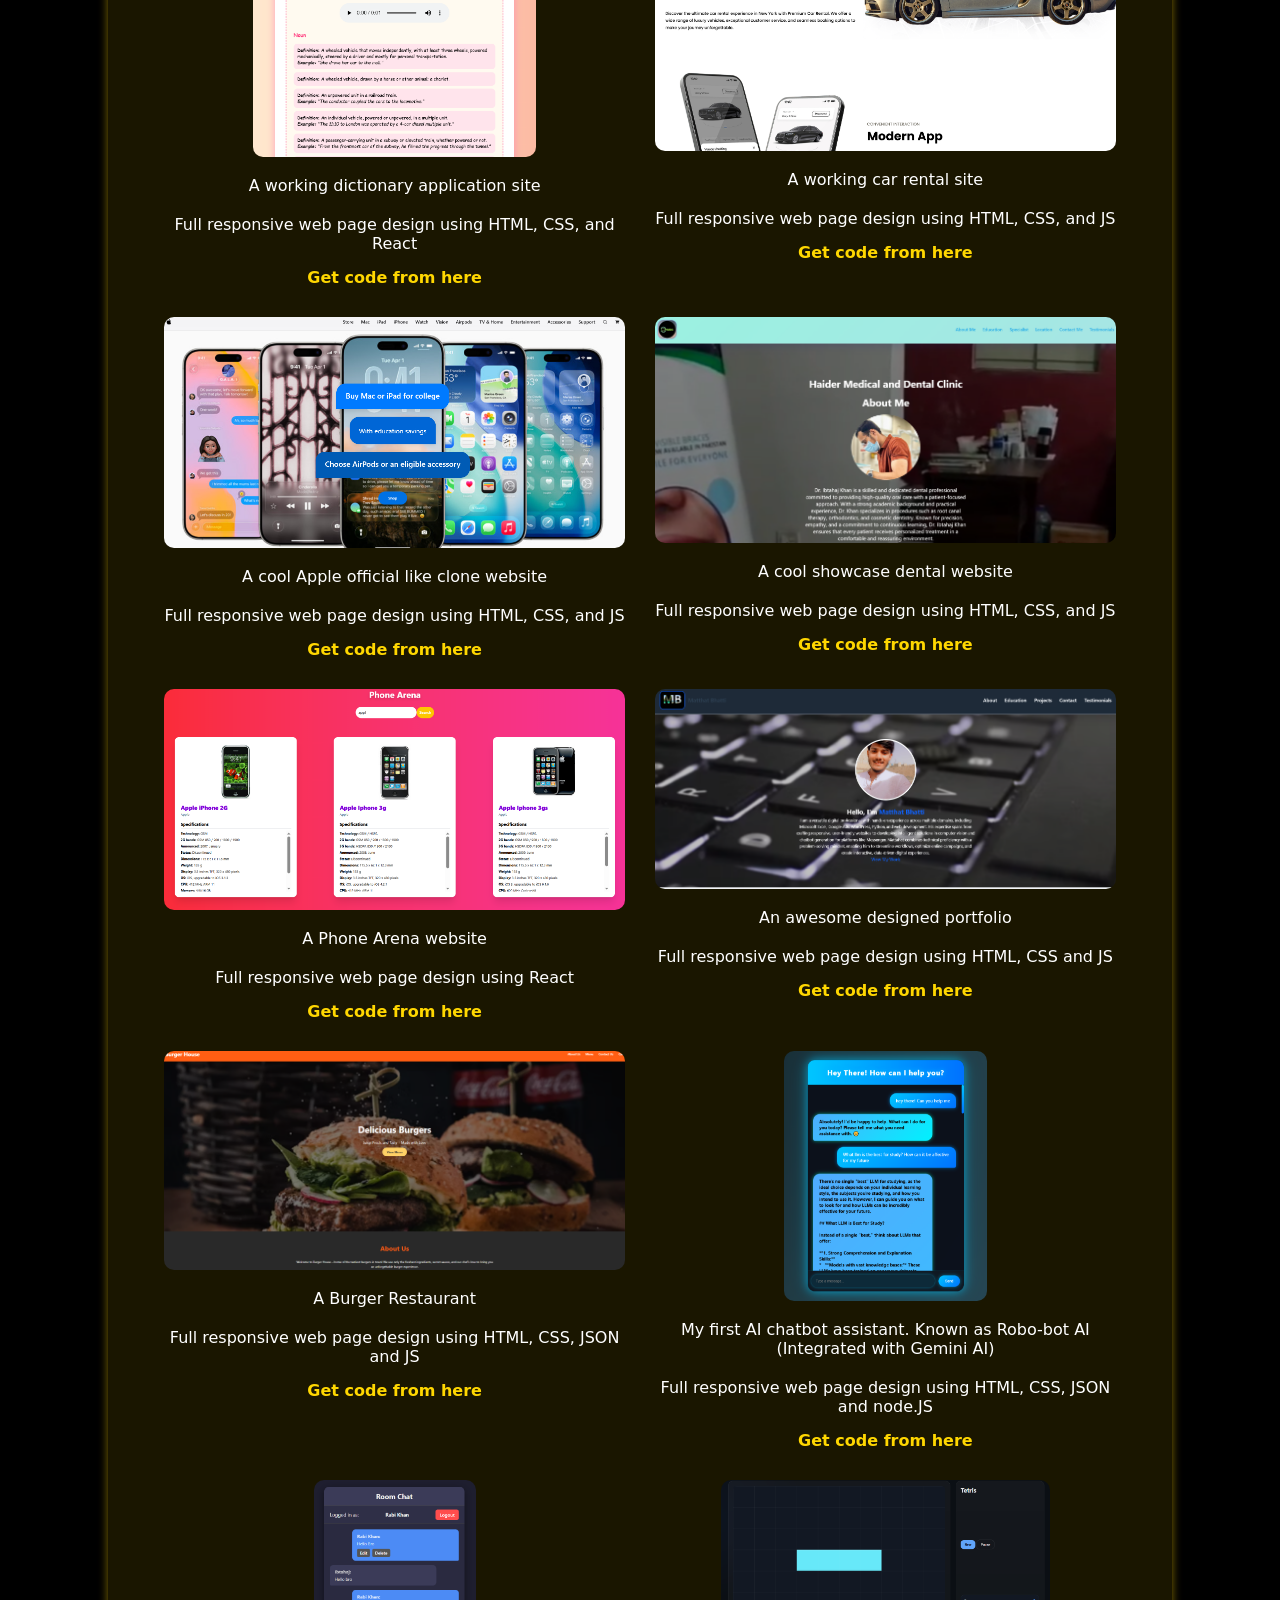
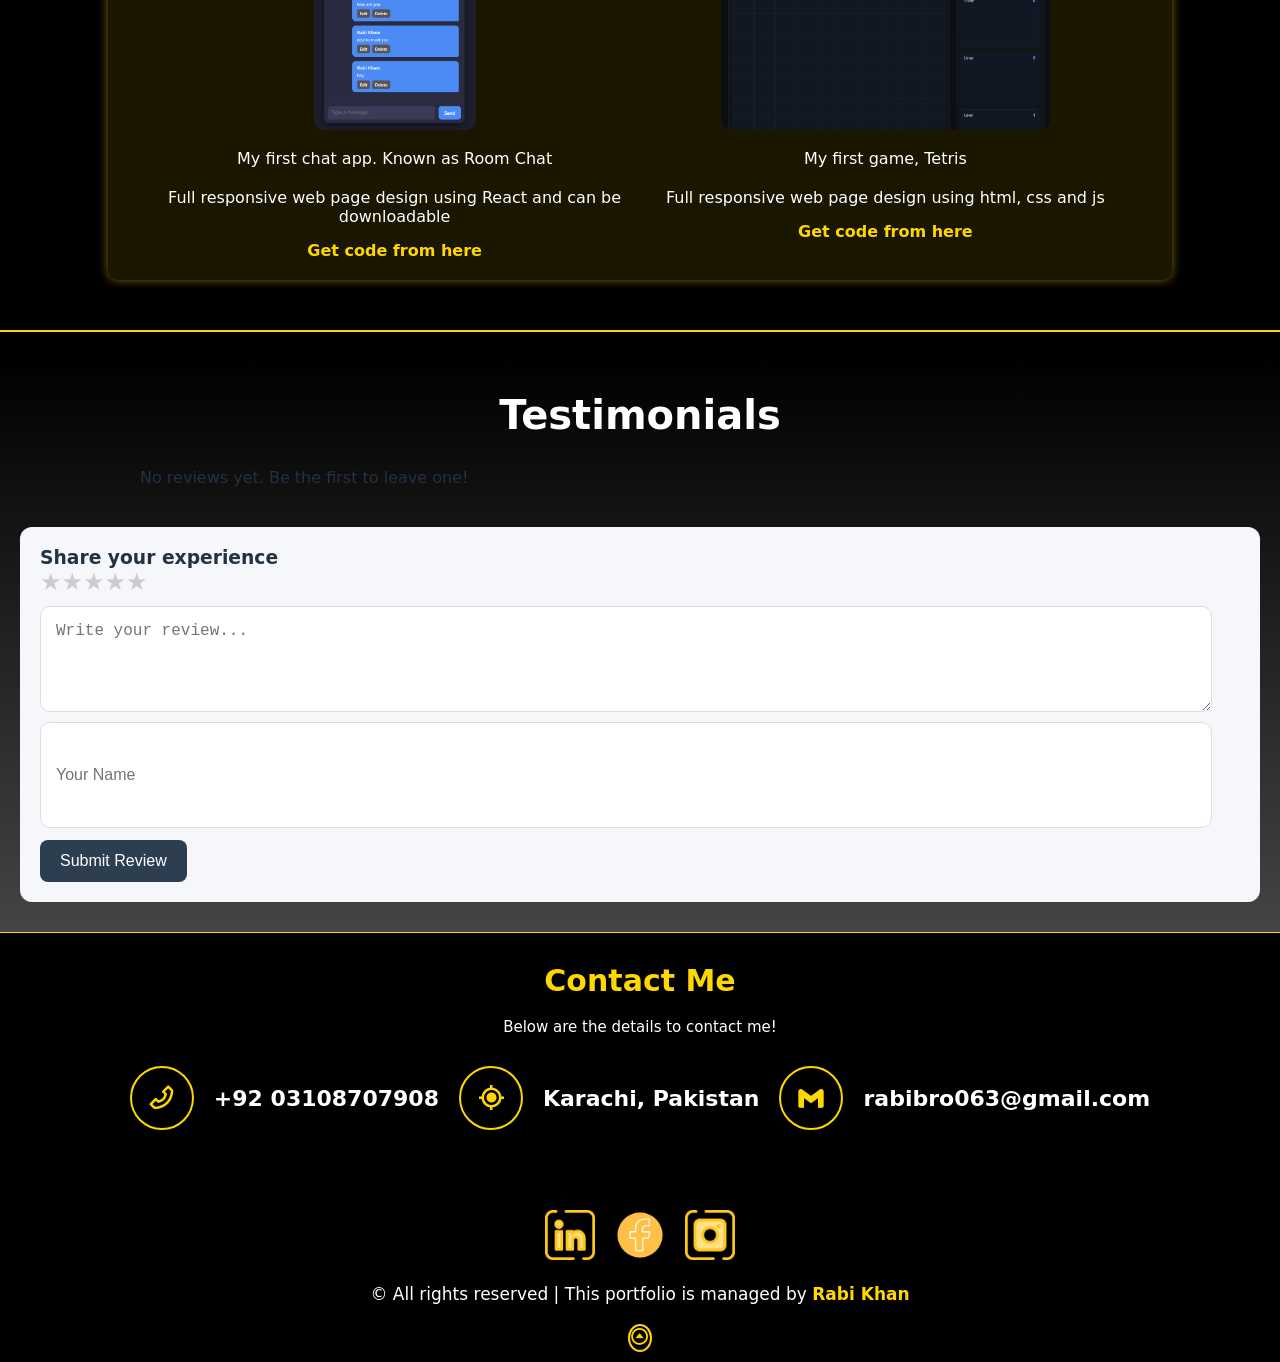
==== commit edc99eea: "initial" ====
--- a/index.html
+++ b/index.html
@@ -338,6 +338,15 @@
                 <p>Full responsive web page design using React and can be downloadable</p>
                 <a href="https://github.com/RabiKhan68/mychat.git">Get code from here</a>
             </div>
+
+            <div class="project">
+                <a href="https://tetris-eight-henna.vercel.app/" target="_blank" rel="noopener">
+                    <img src="assets/tetris.png" alt="converter" loading="lazy">
+                </a>
+                <p>My first game, Tetris</p>
+                <p>Full responsive web page design using html, css and js</p>
+                <a href="https://github.com/RabiKhan68/tetris.git">Get code from here</a>
+            </div>
         </section>
     </main>
     <hr>
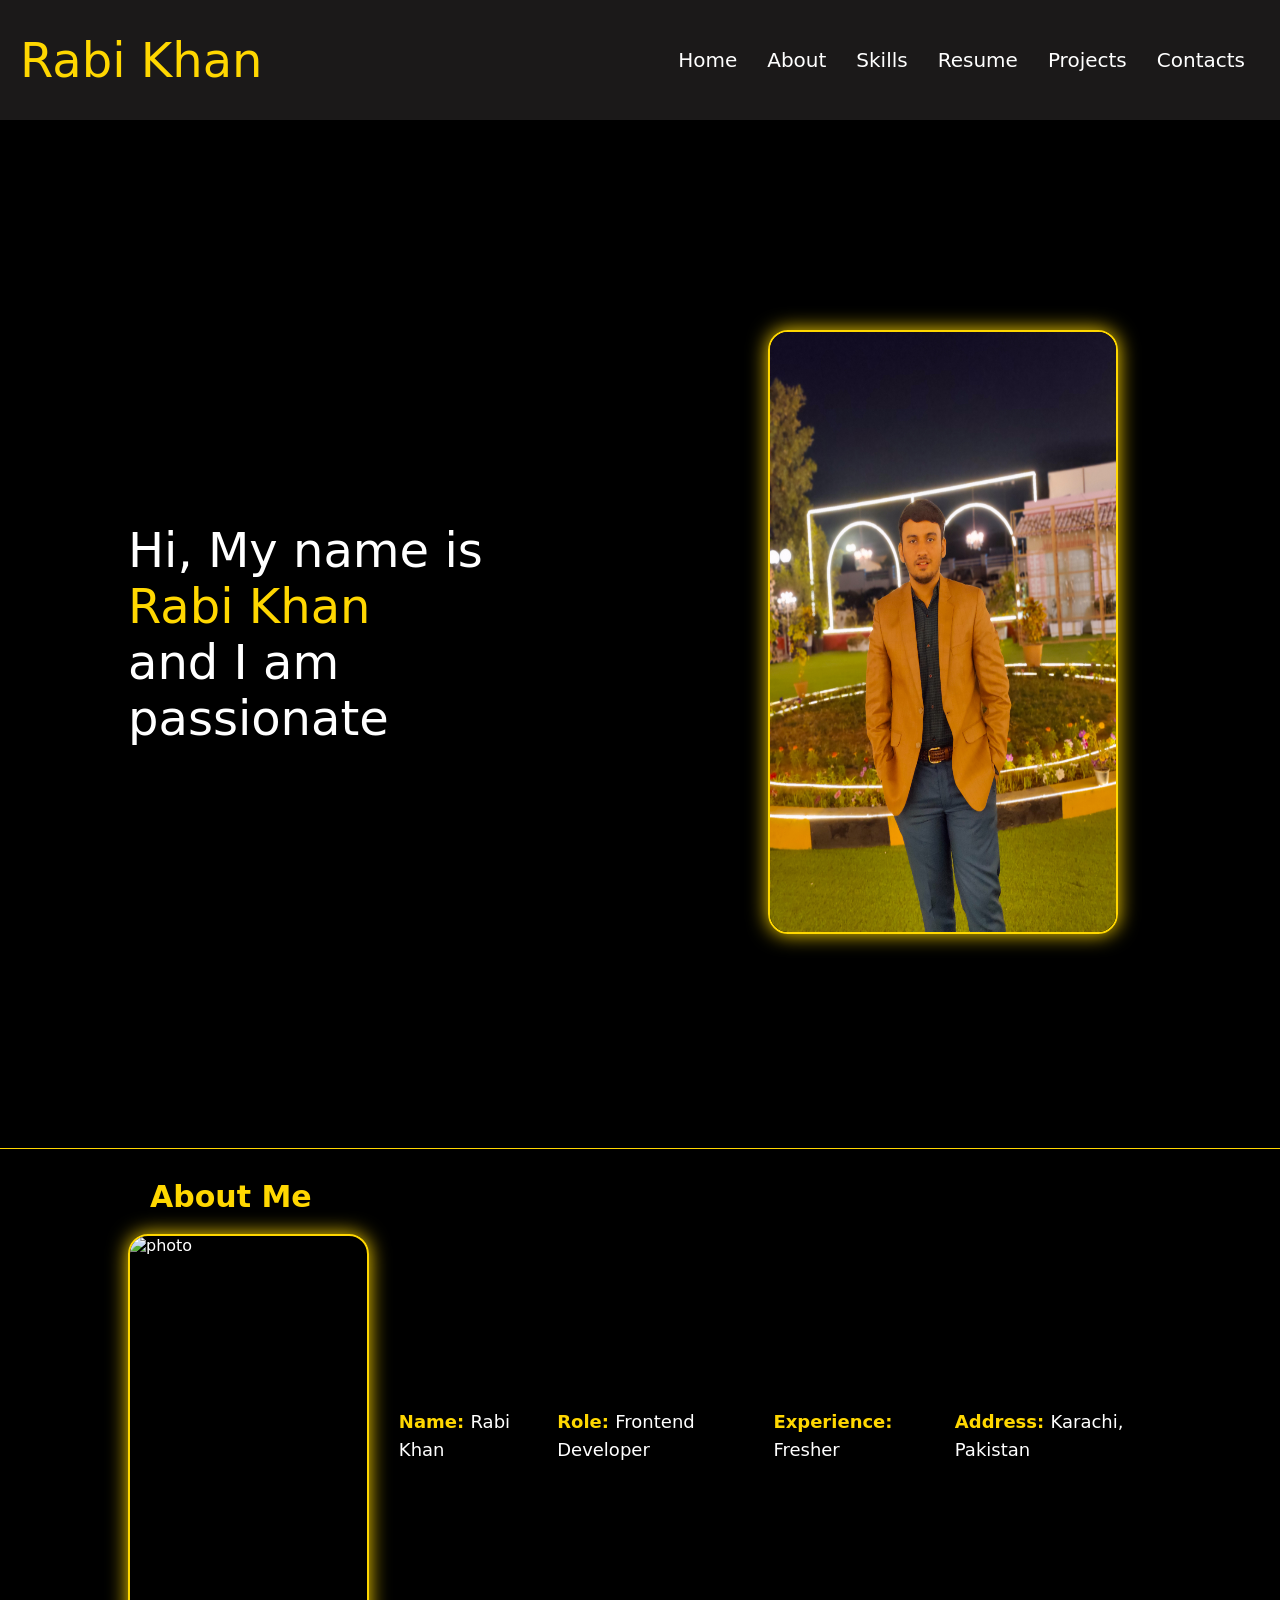
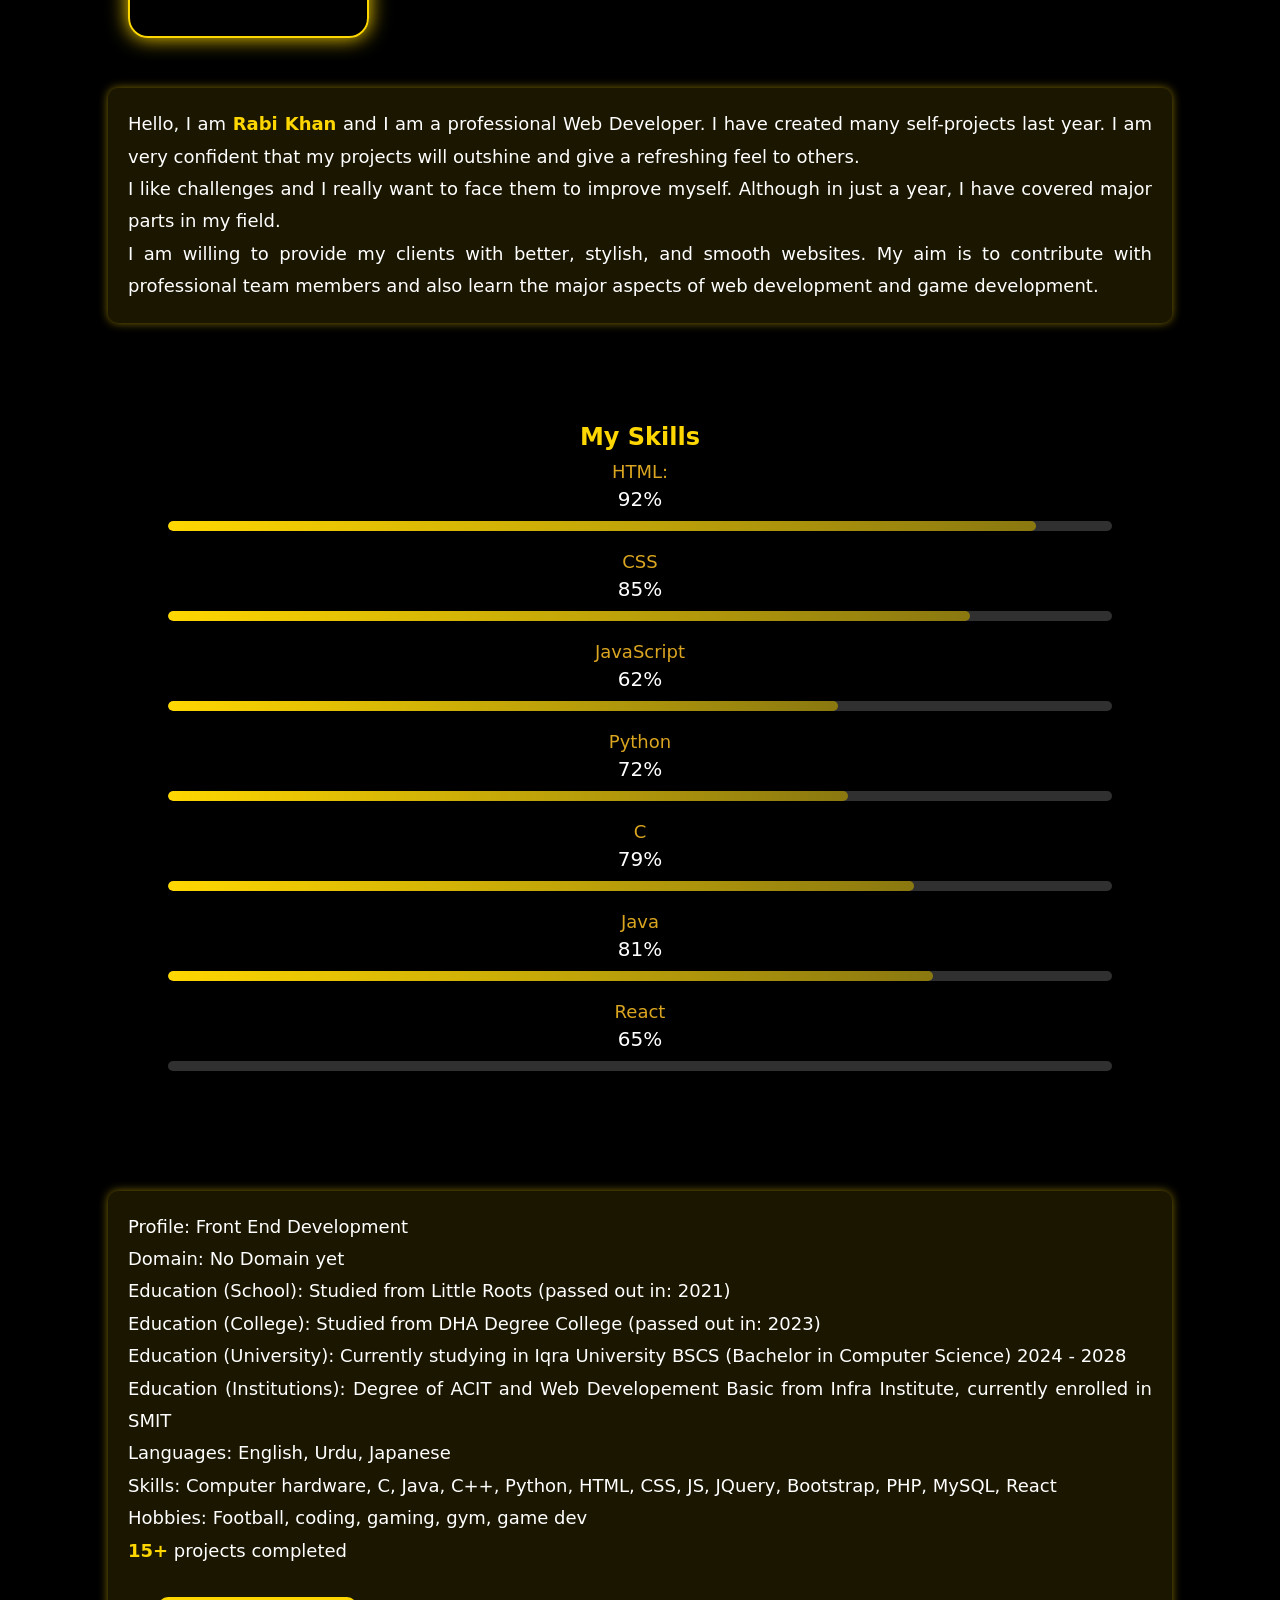
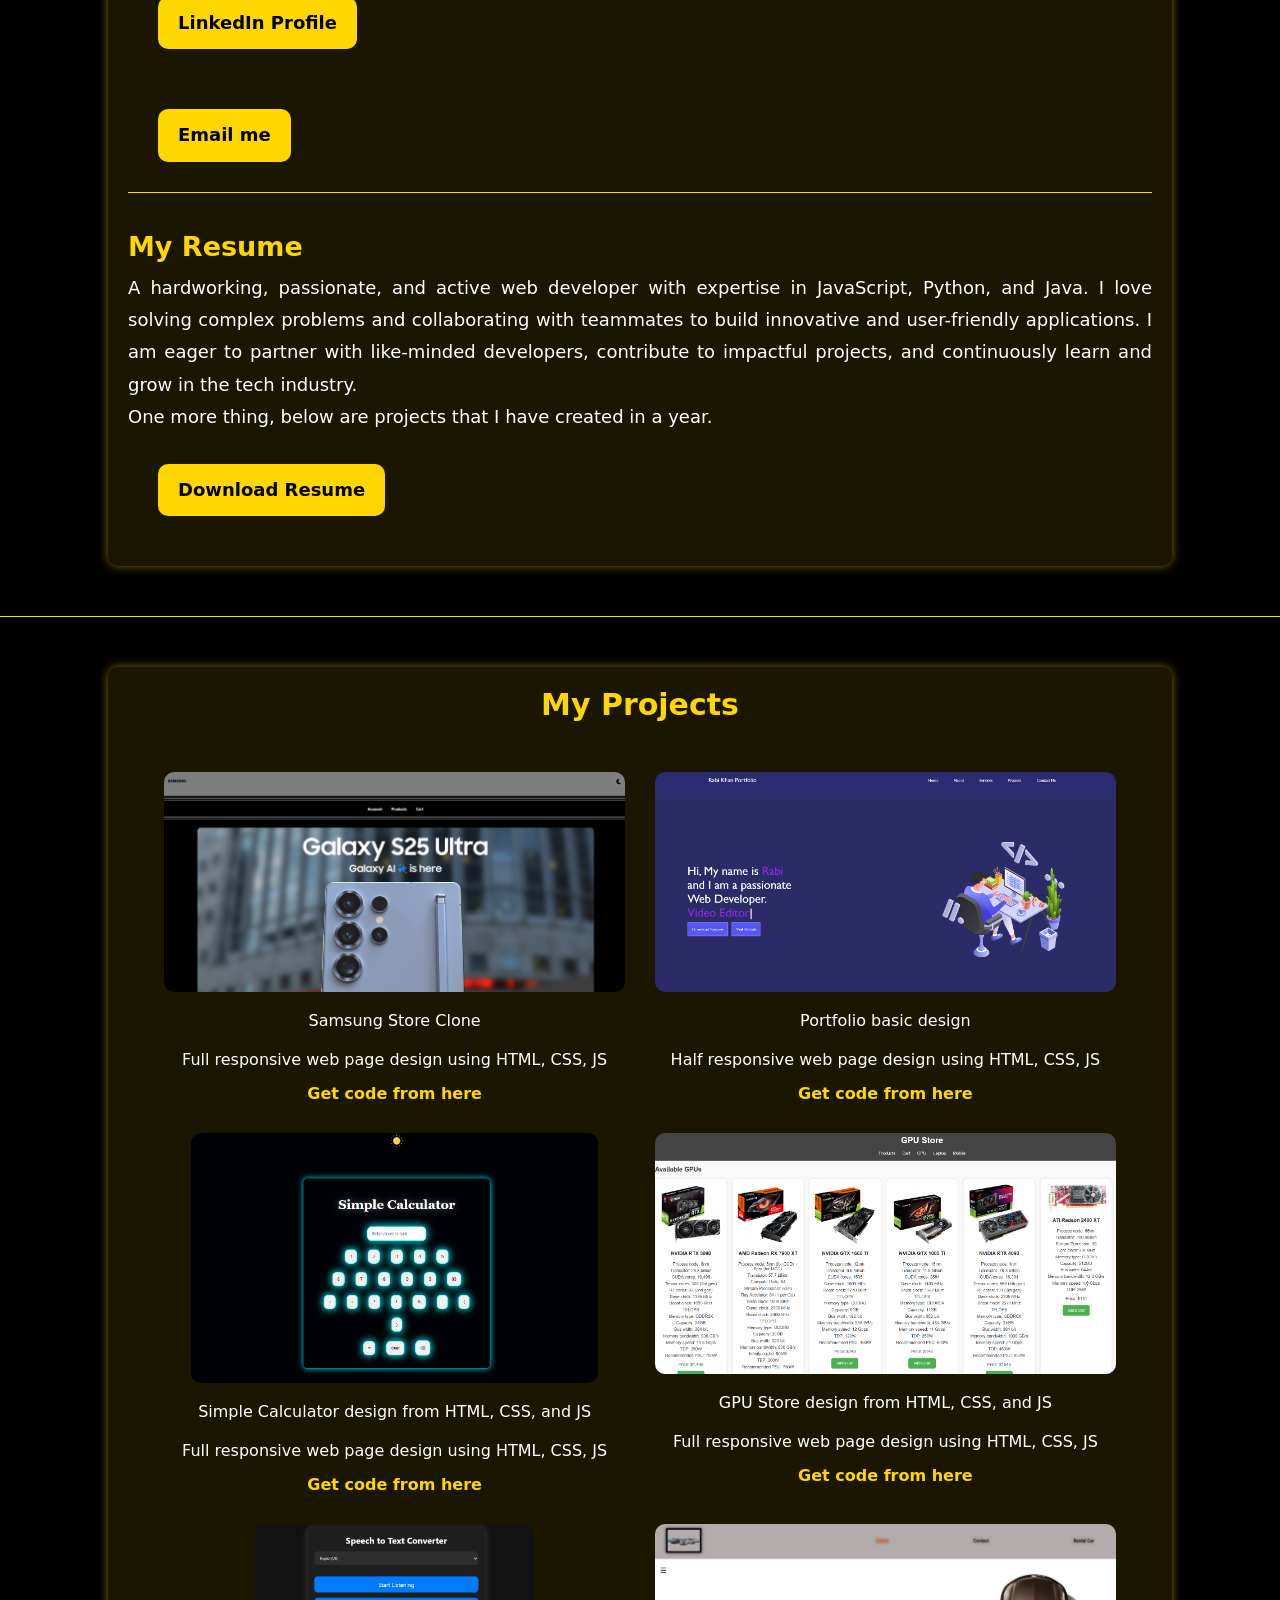
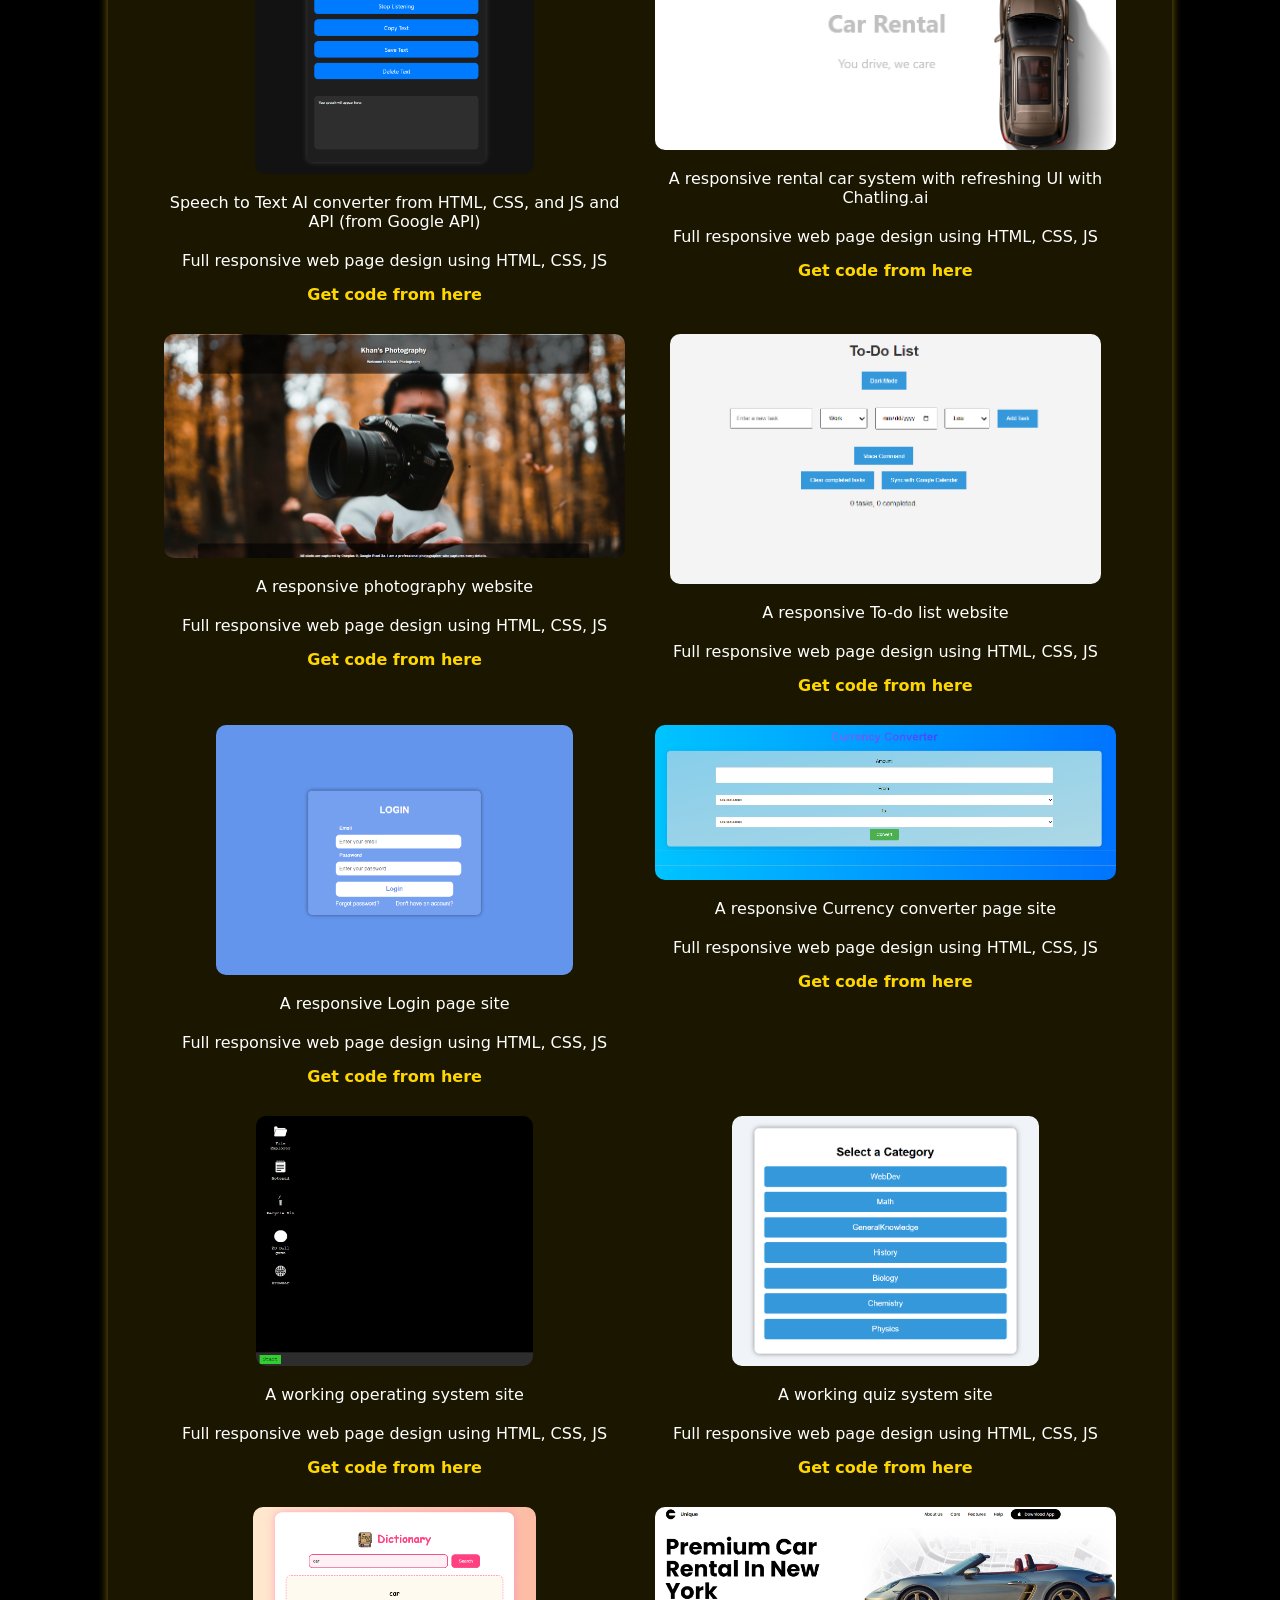
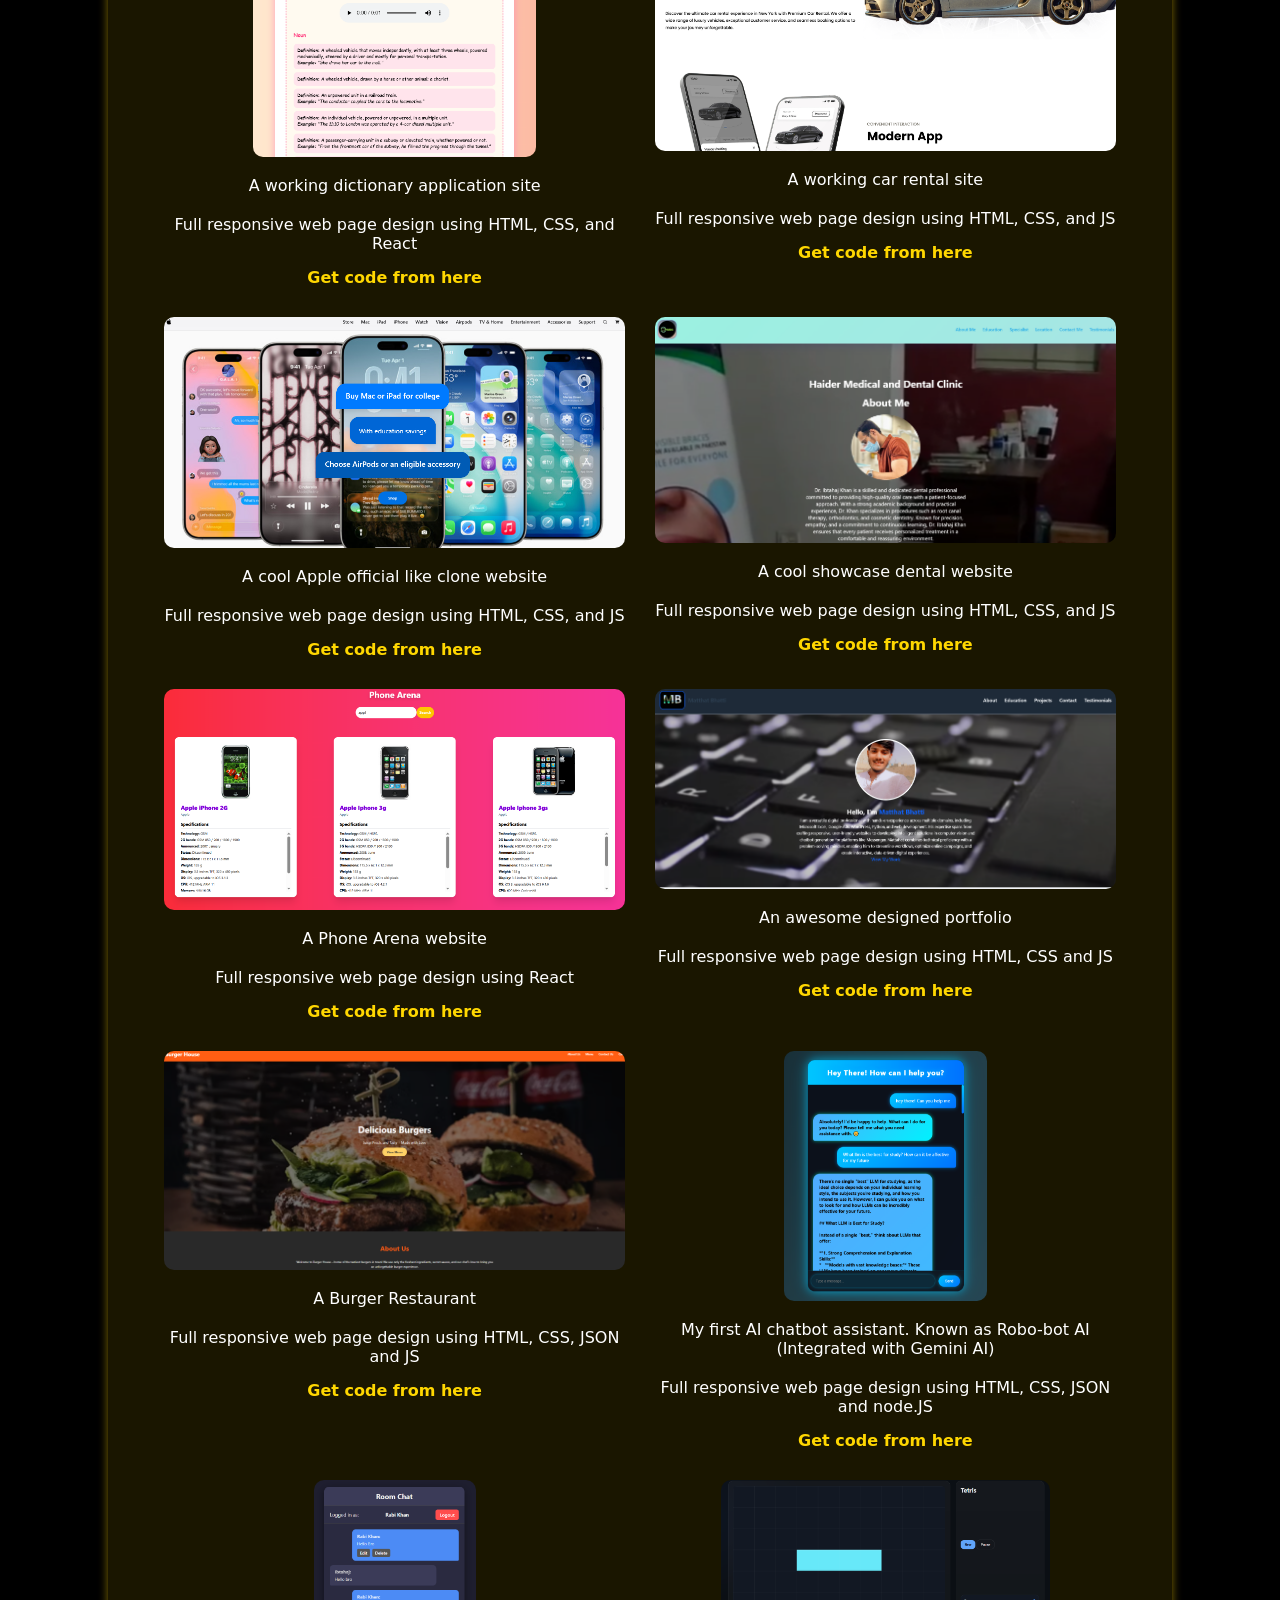
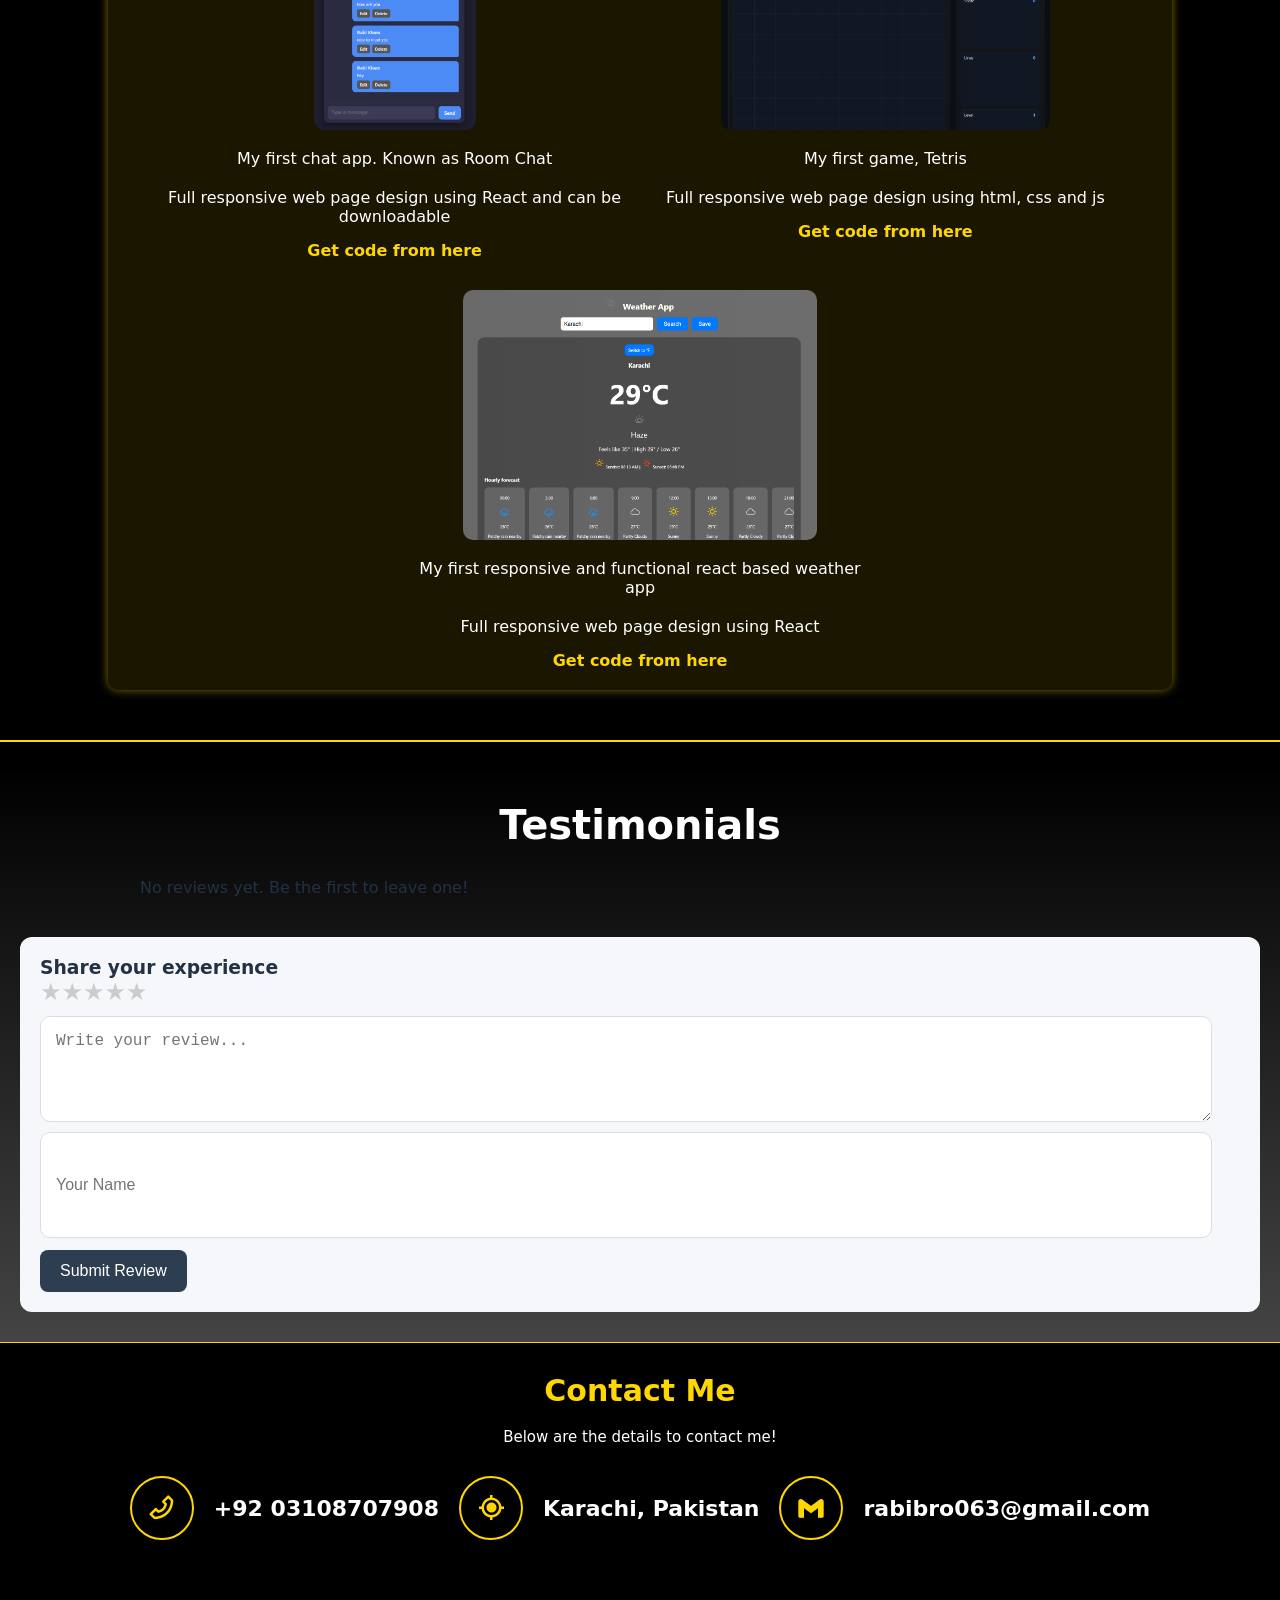
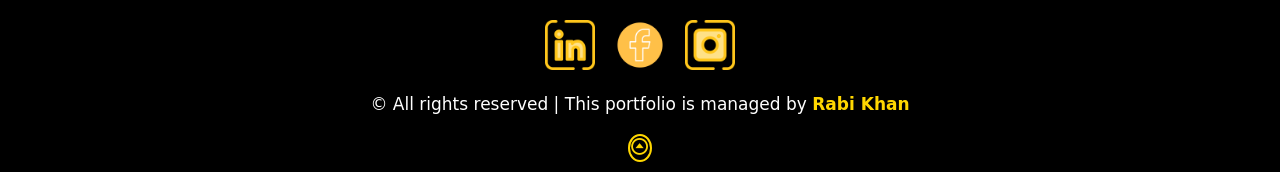
==== commit 57121457: "iintial" ====
--- a/index.html
+++ b/index.html
@@ -347,6 +347,15 @@
                 <p>Full responsive web page design using html, css and js</p>
                 <a href="https://github.com/RabiKhan68/tetris.git">Get code from here</a>
             </div>
+
+            <div class="project">
+                <a href="https://rabi-weatheri.vercel.app/" target="_blank" rel="noopener">
+                    <img src="assets/weather.png" alt="converter" loading="lazy">
+                </a>
+                <p>My first responsive and functional react based weather app</p>
+                <p>Full responsive web page design using React</p>
+                <a href="https://github.com/RabiKhan68/rabi-weatheri.git">Get code from here</a>
+            </div>
         </section>
     </main>
     <hr>
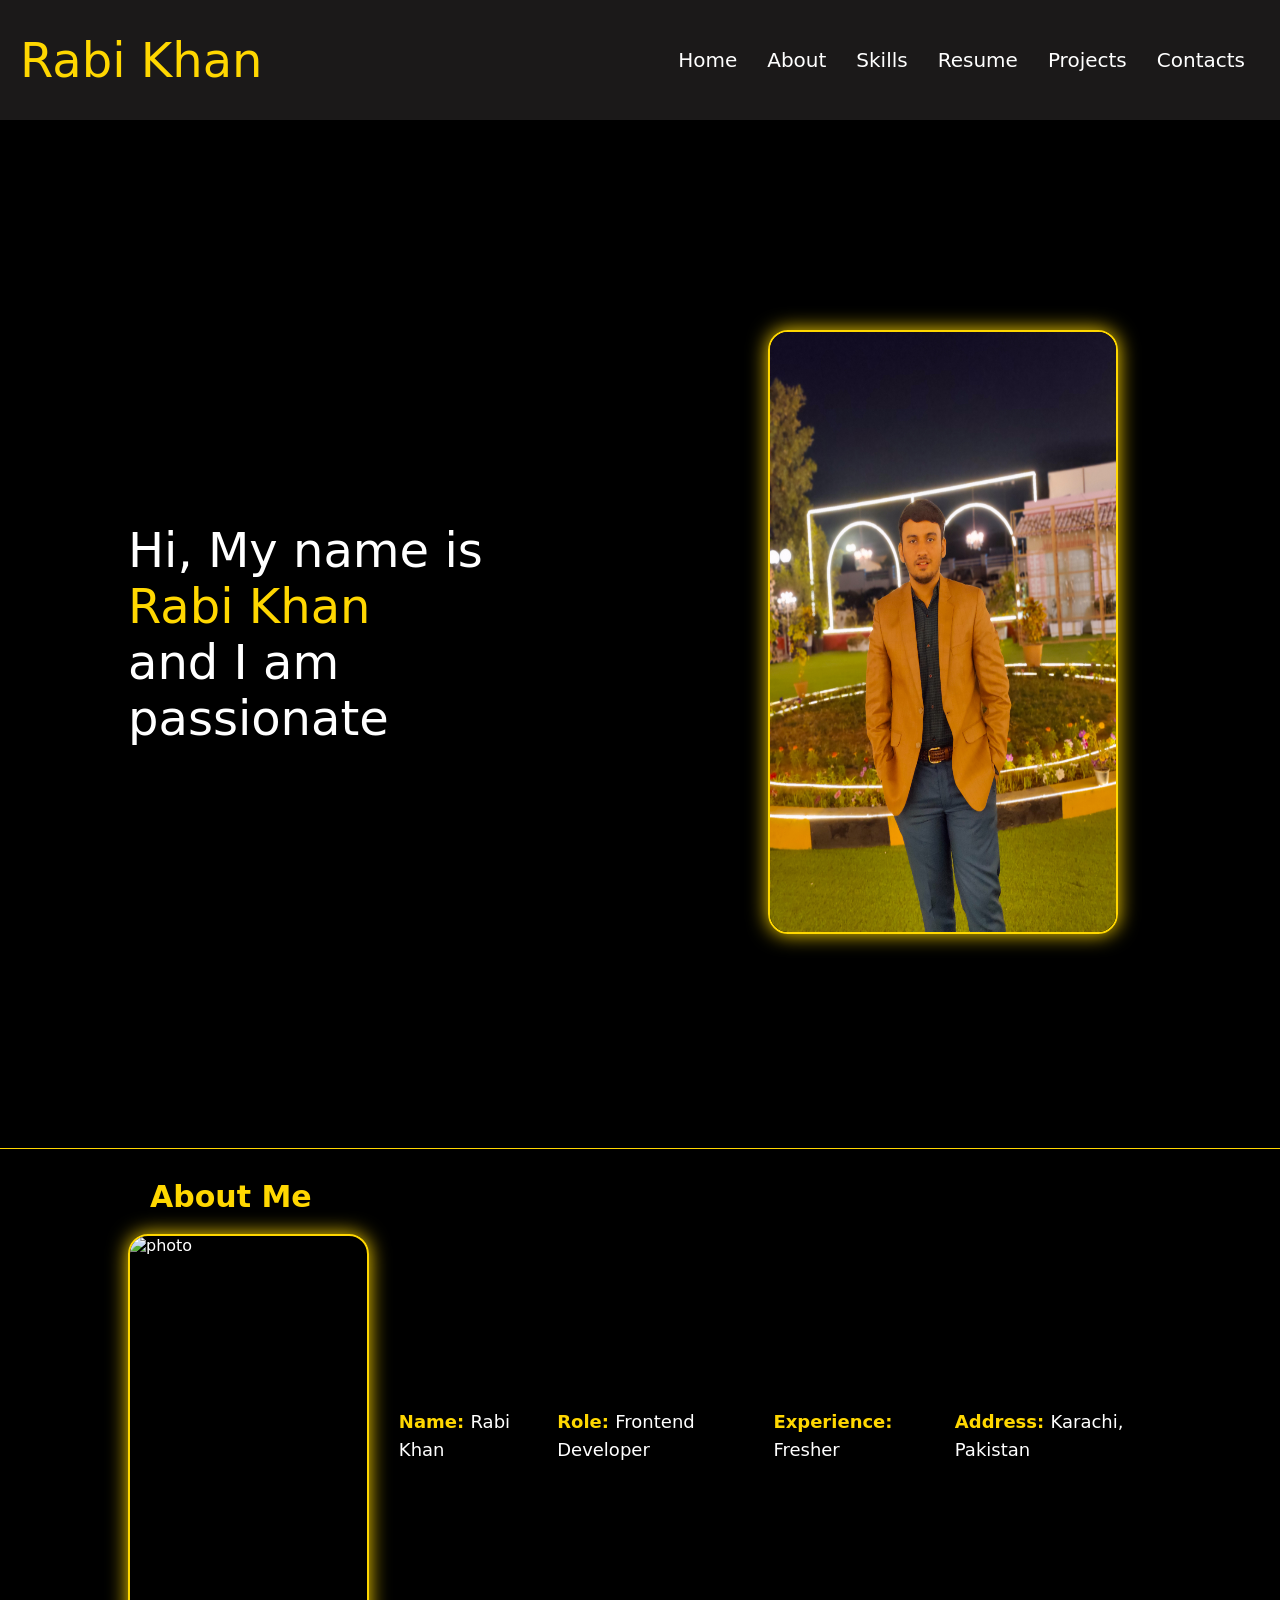
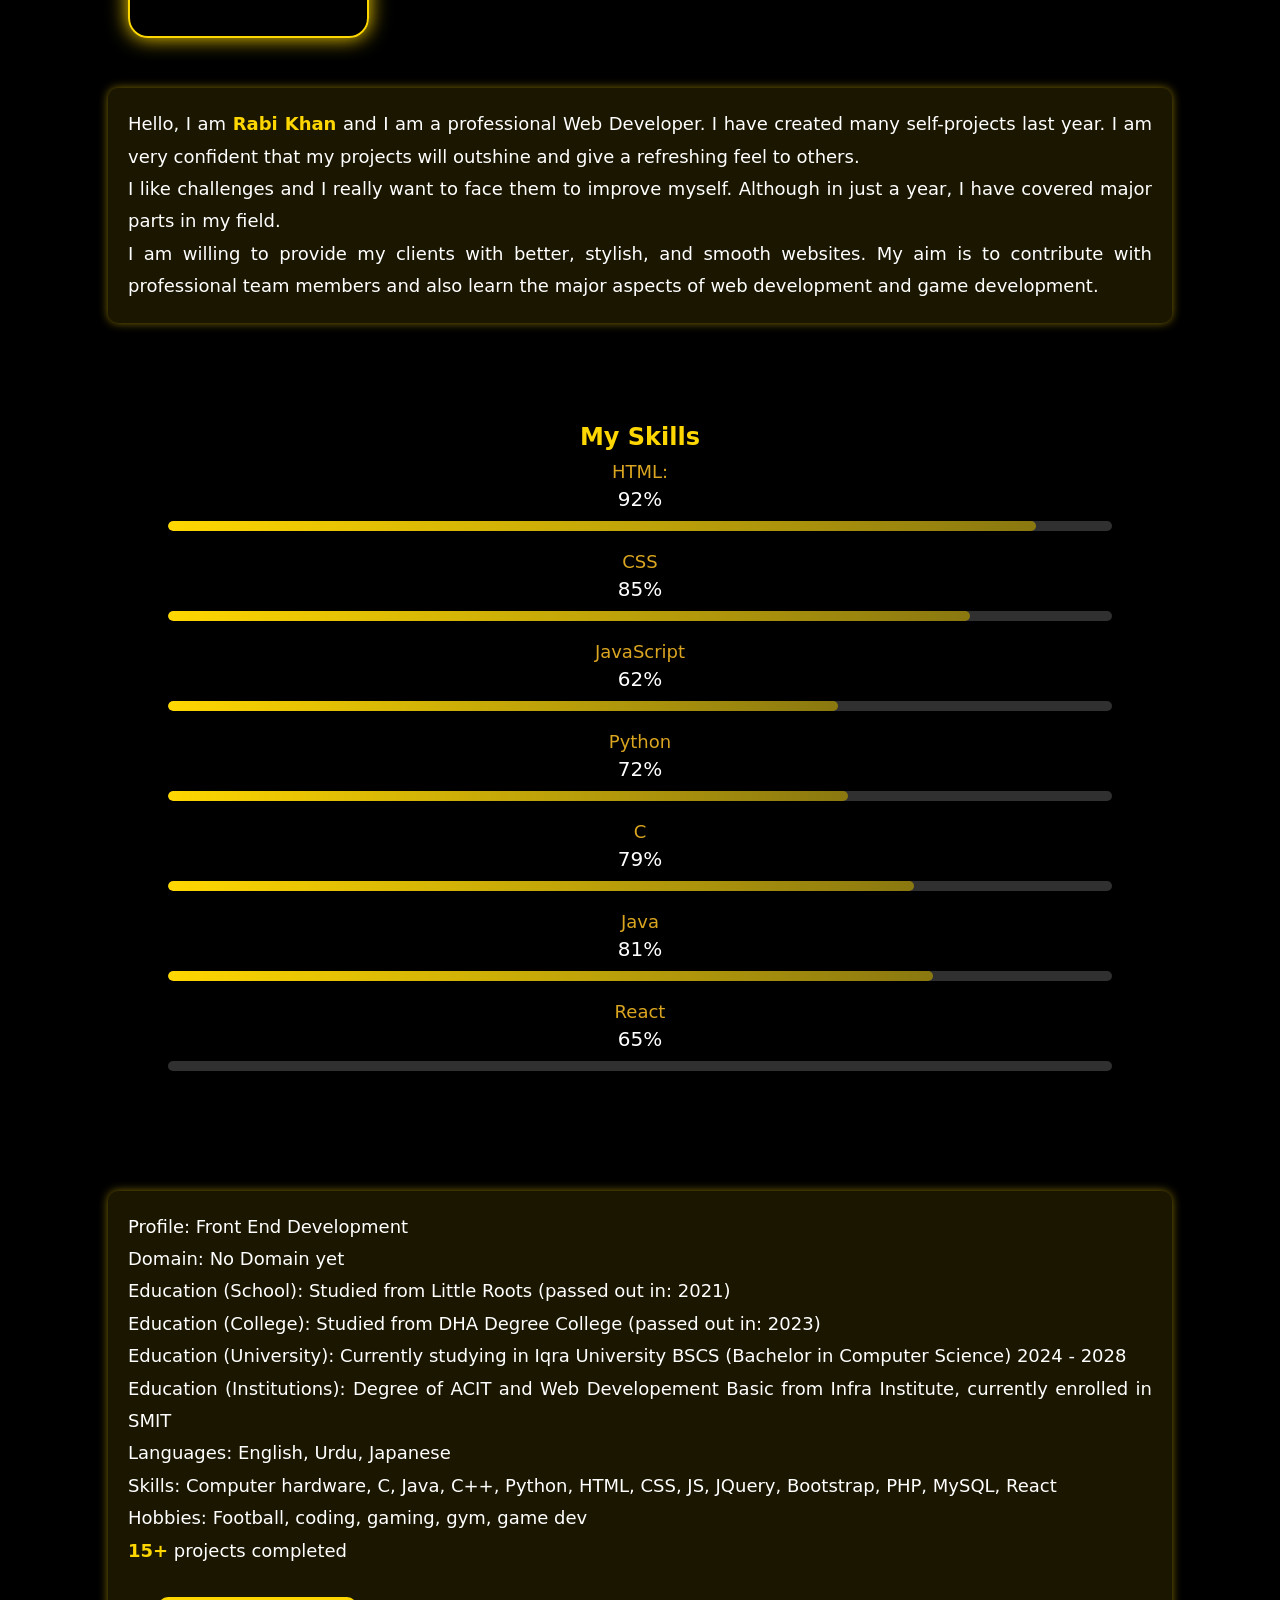
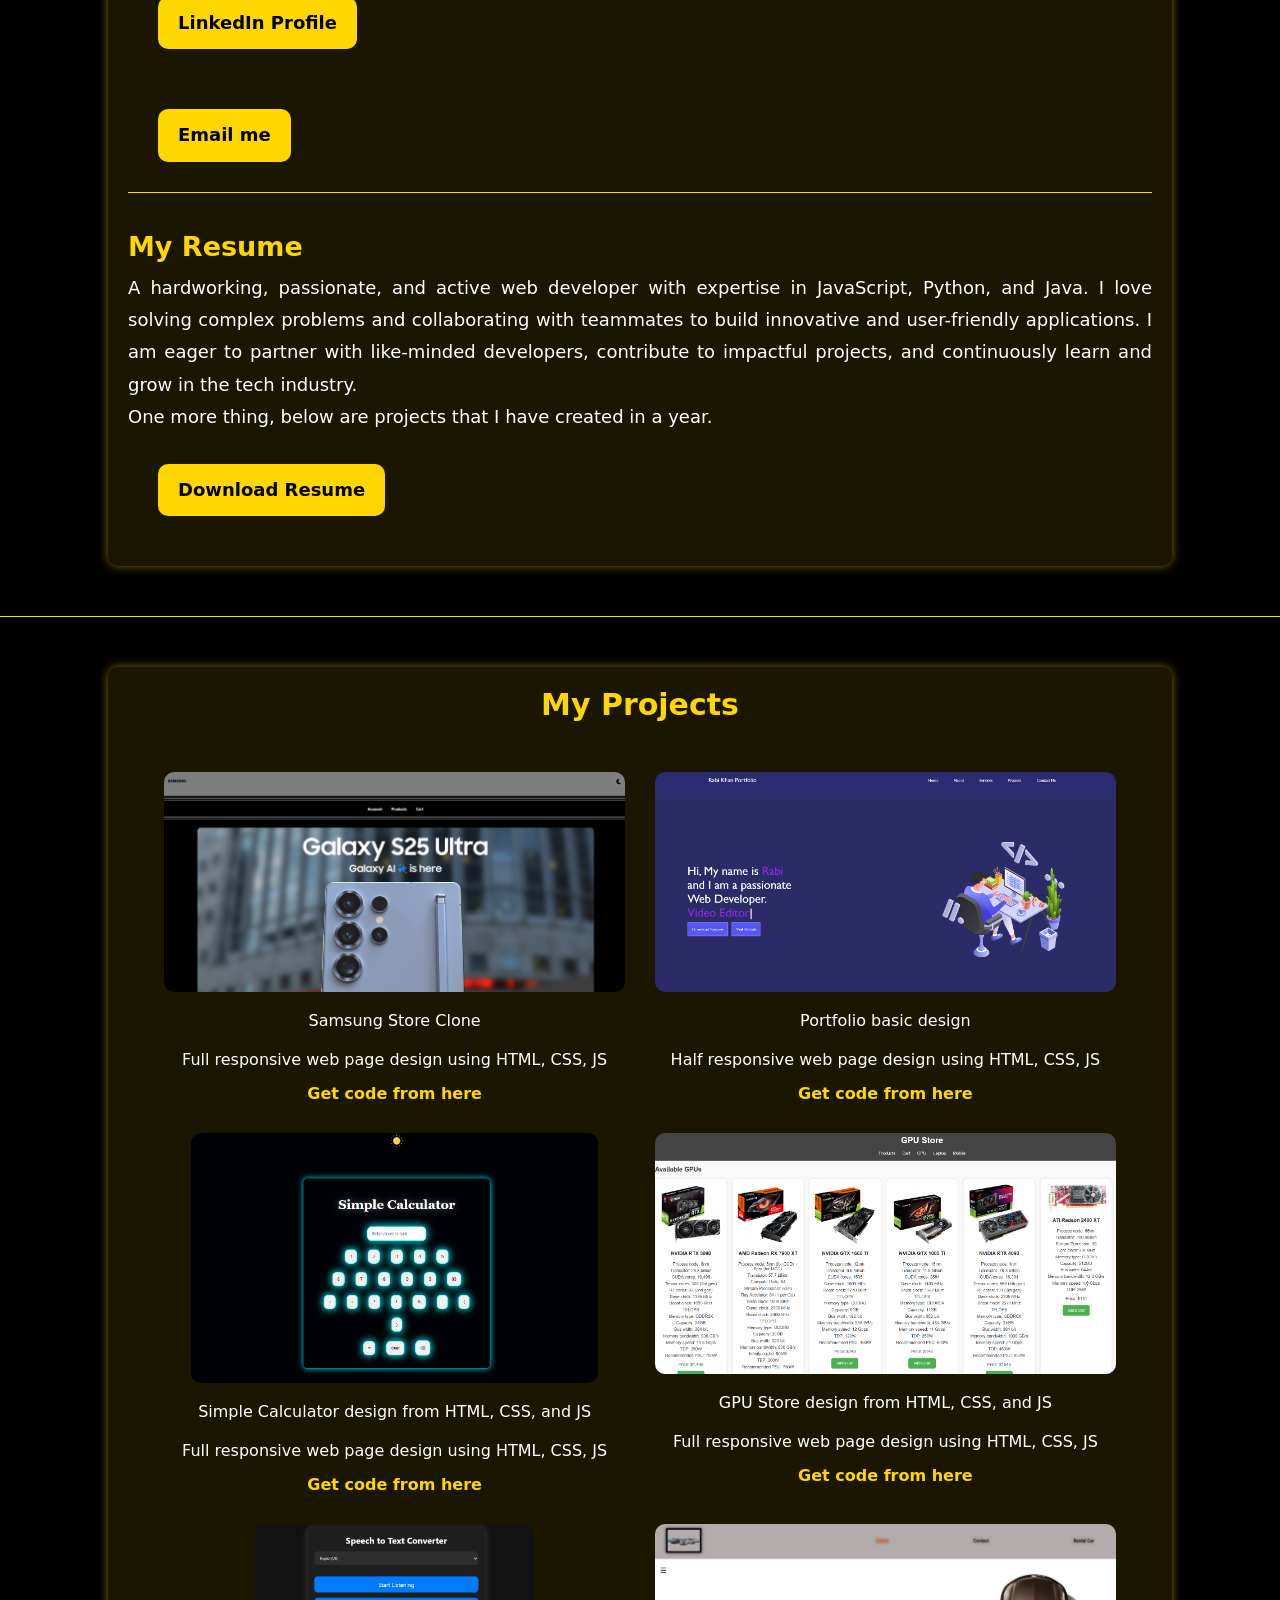
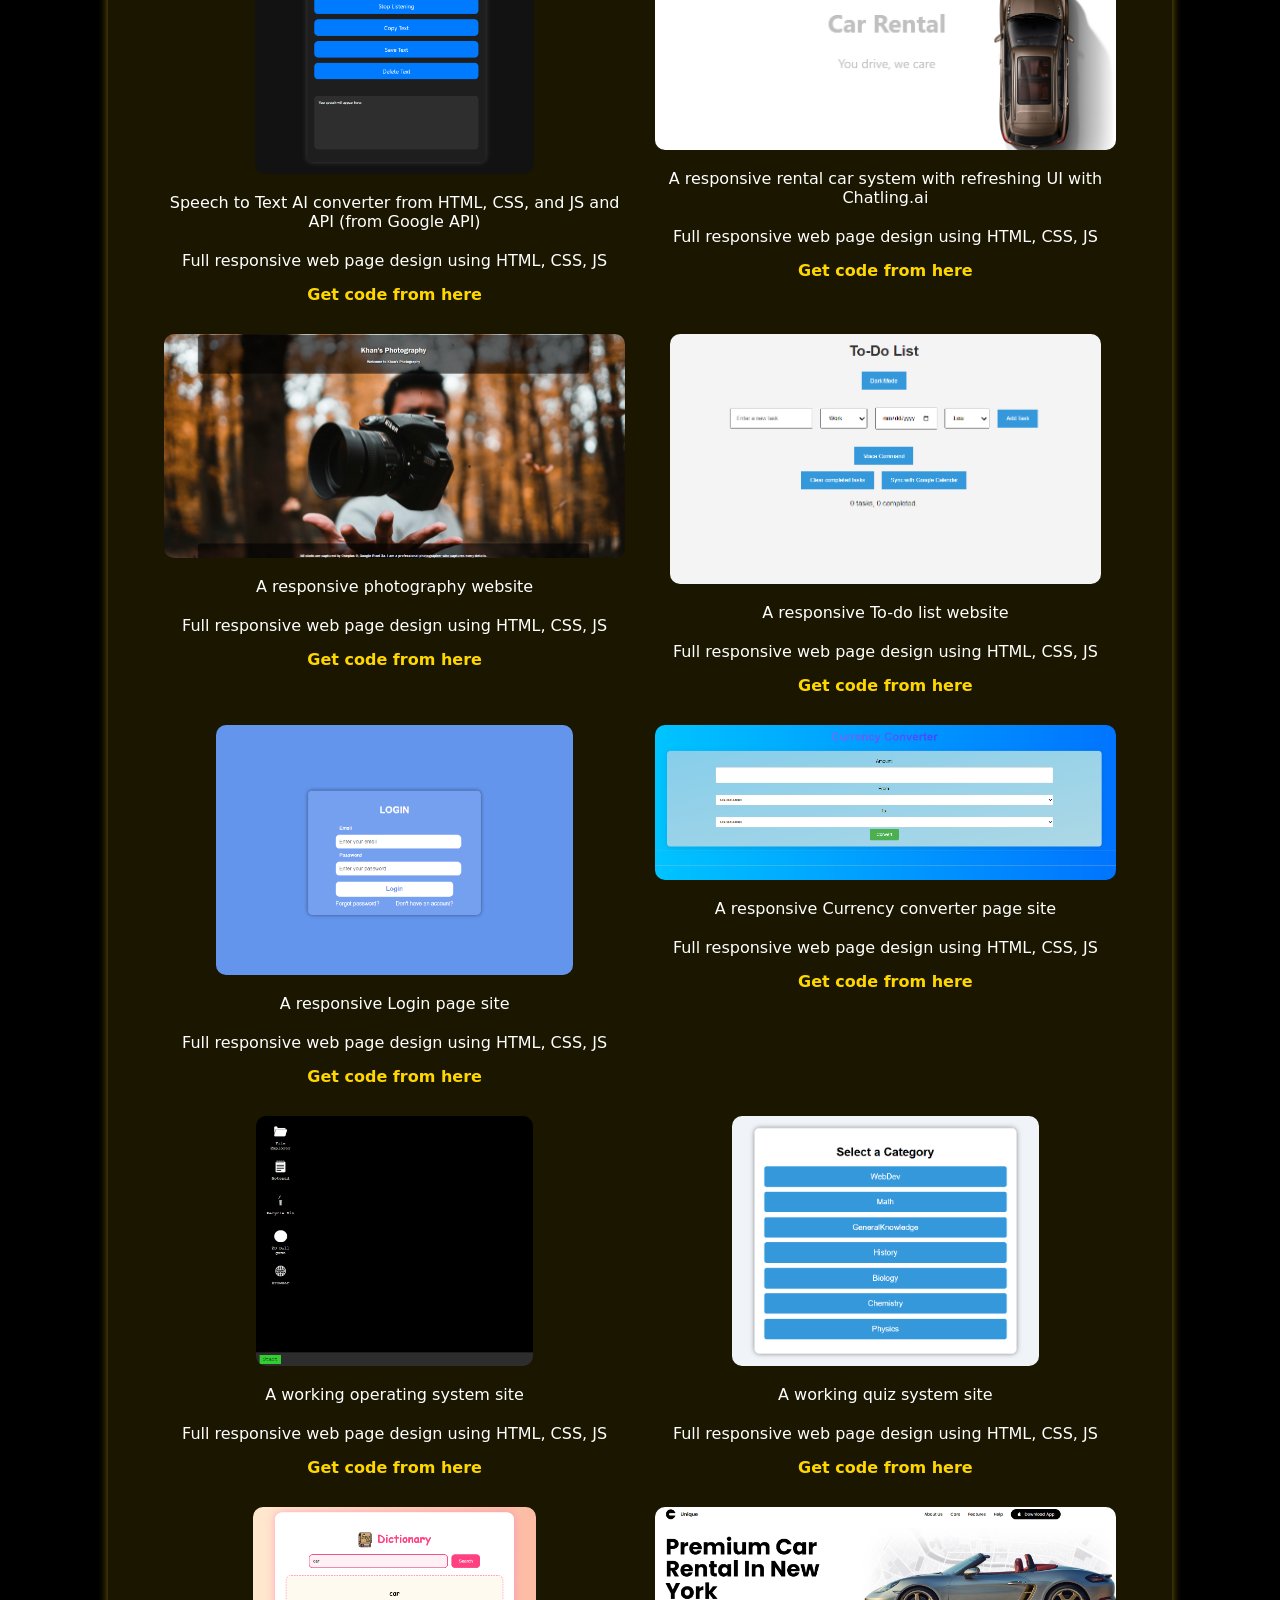
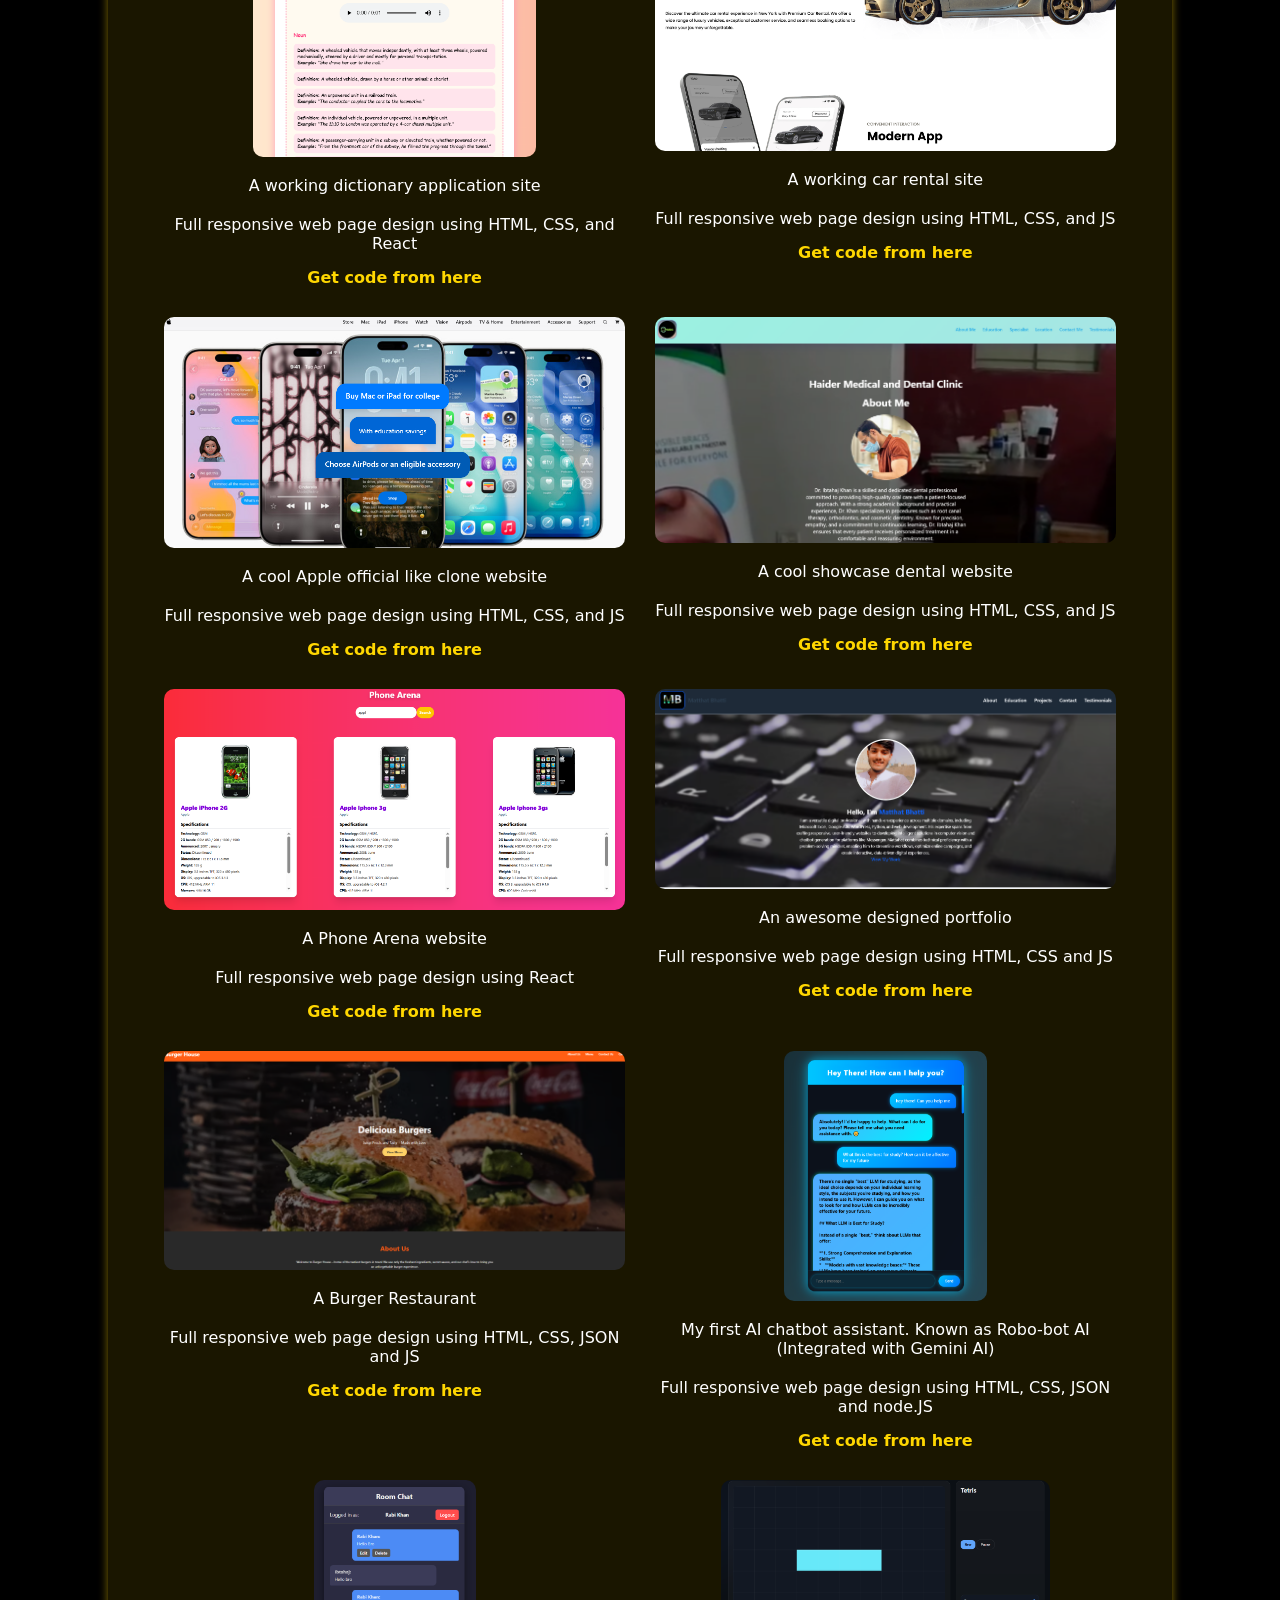
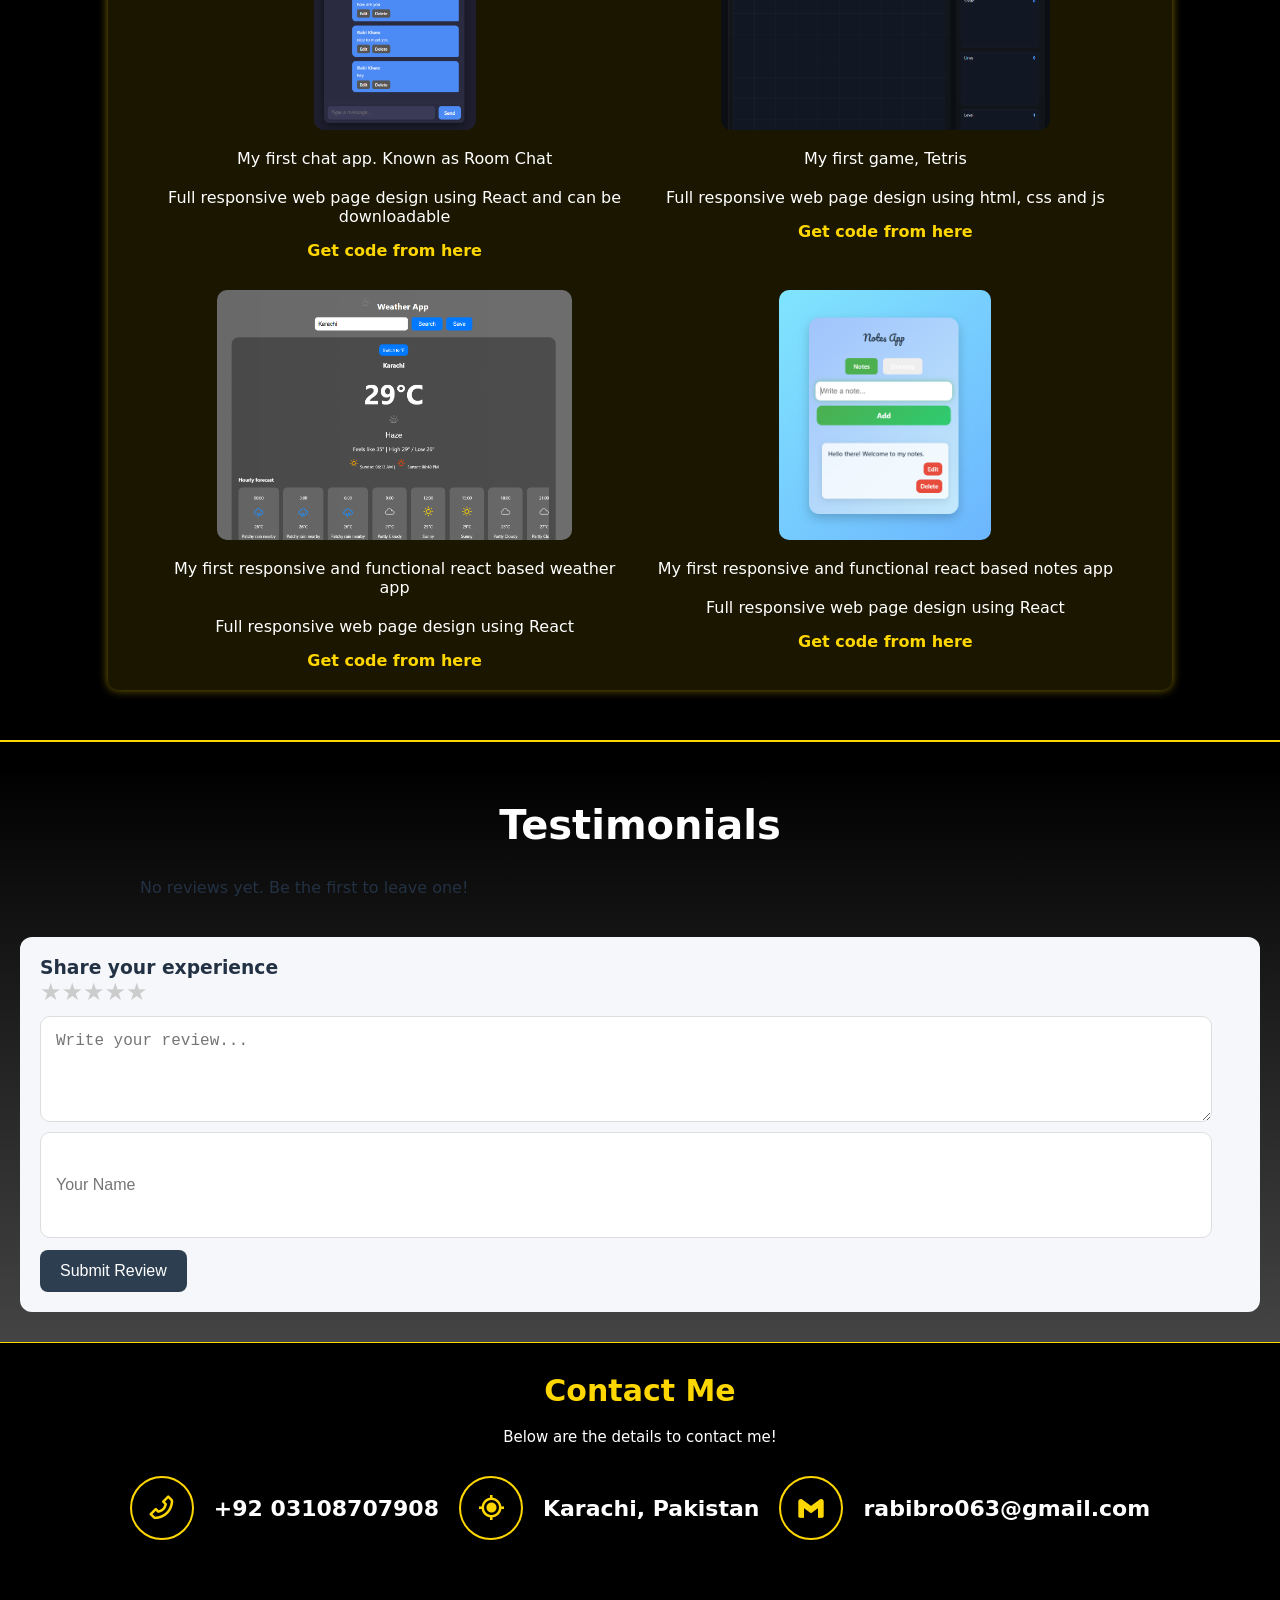
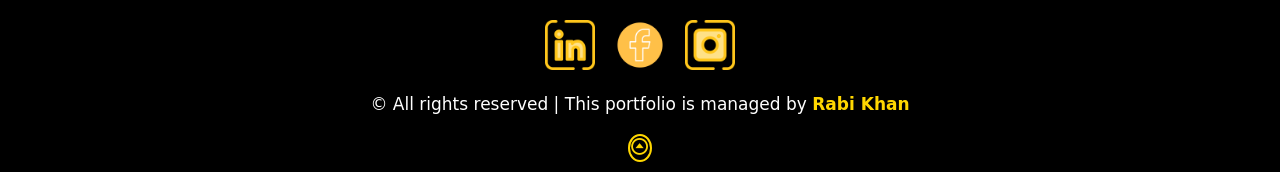
==== commit 3f540e4b: "initial" ====
--- a/index.html
+++ b/index.html
@@ -356,6 +356,15 @@
                 <p>Full responsive web page design using React</p>
                 <a href="https://github.com/RabiKhan68/rabi-weatheri.git">Get code from here</a>
             </div>
+
+            <div class="project">
+                <a href="https://mynotes-xi-ten.vercel.app/" target="_blank" rel="noopener">
+                    <img src="assets/notes.png" alt="converter" loading="lazy">
+                </a>
+                <p>My first responsive and functional react based notes app</p>
+                <p>Full responsive web page design using React</p>
+                <a href="https://github.com/RabiKhan68/mynotes.git">Get code from here</a>
+            </div>
         </section>
     </main>
     <hr>
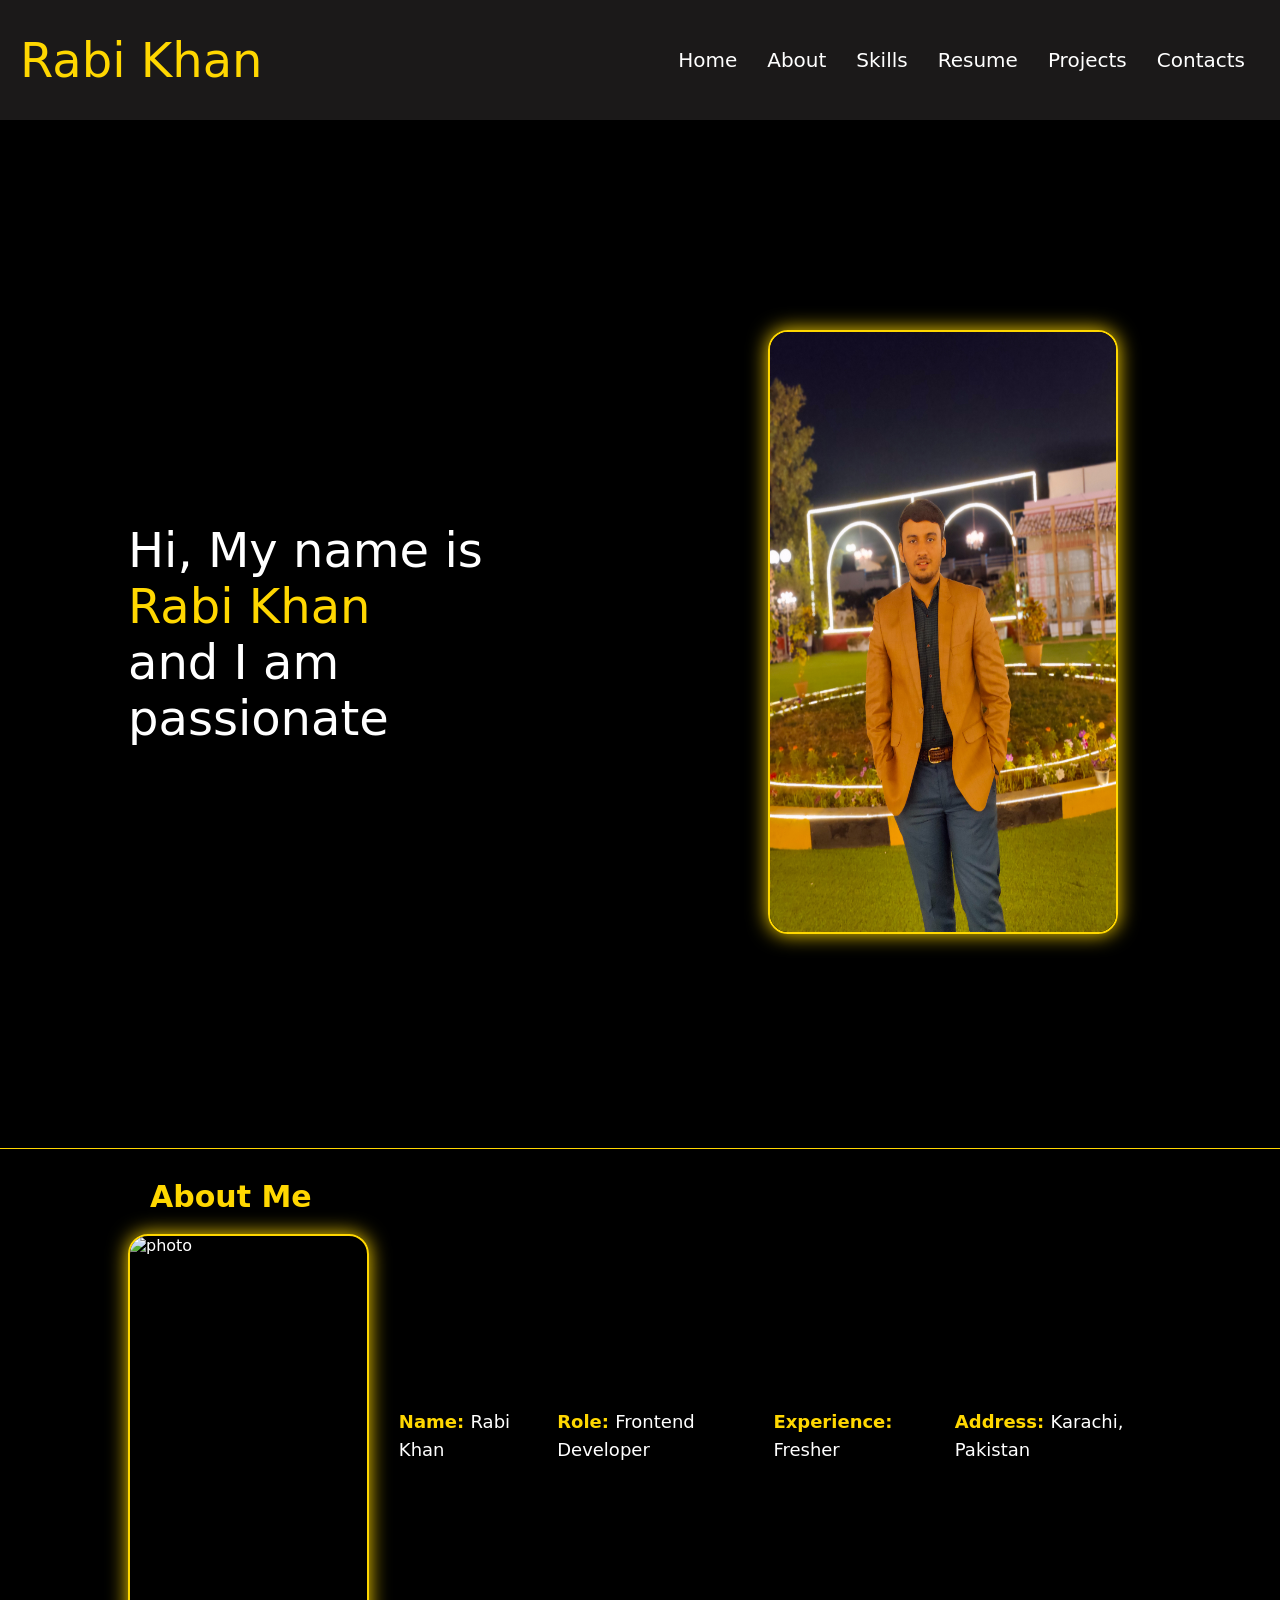
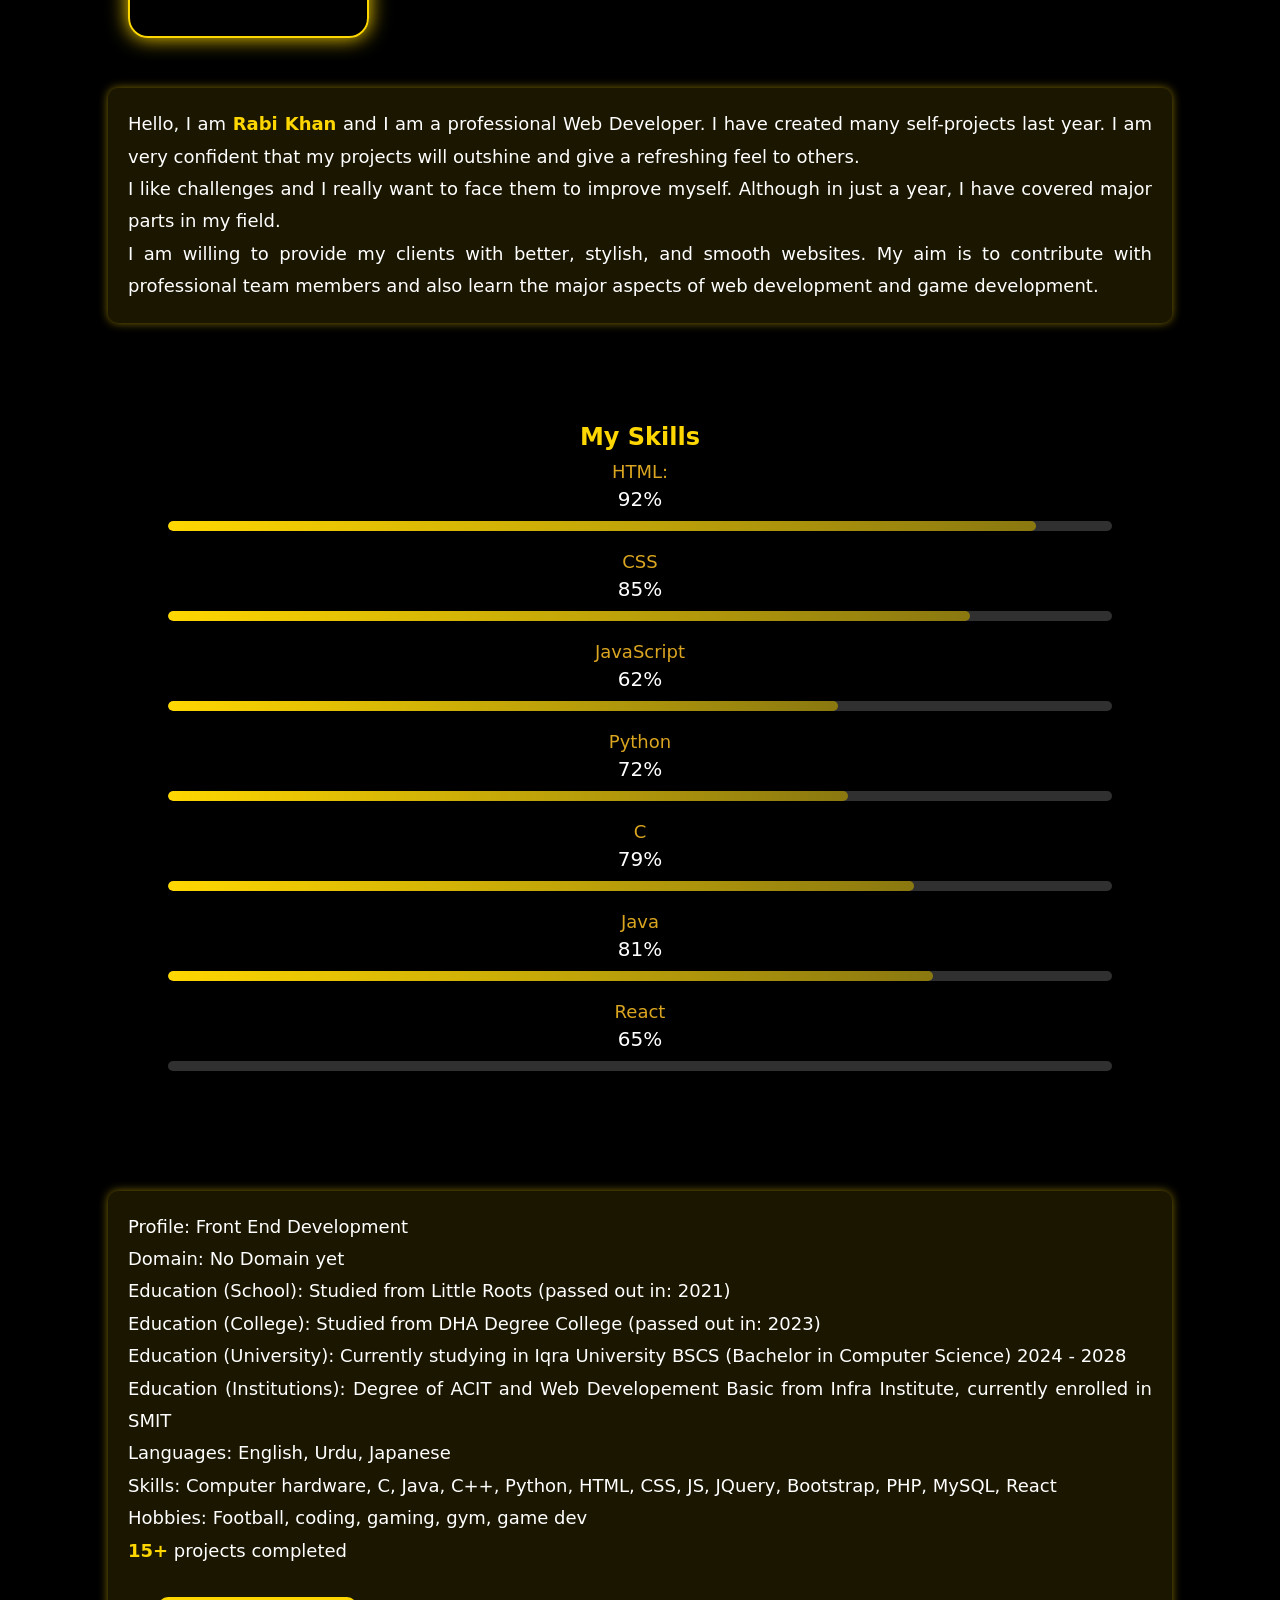
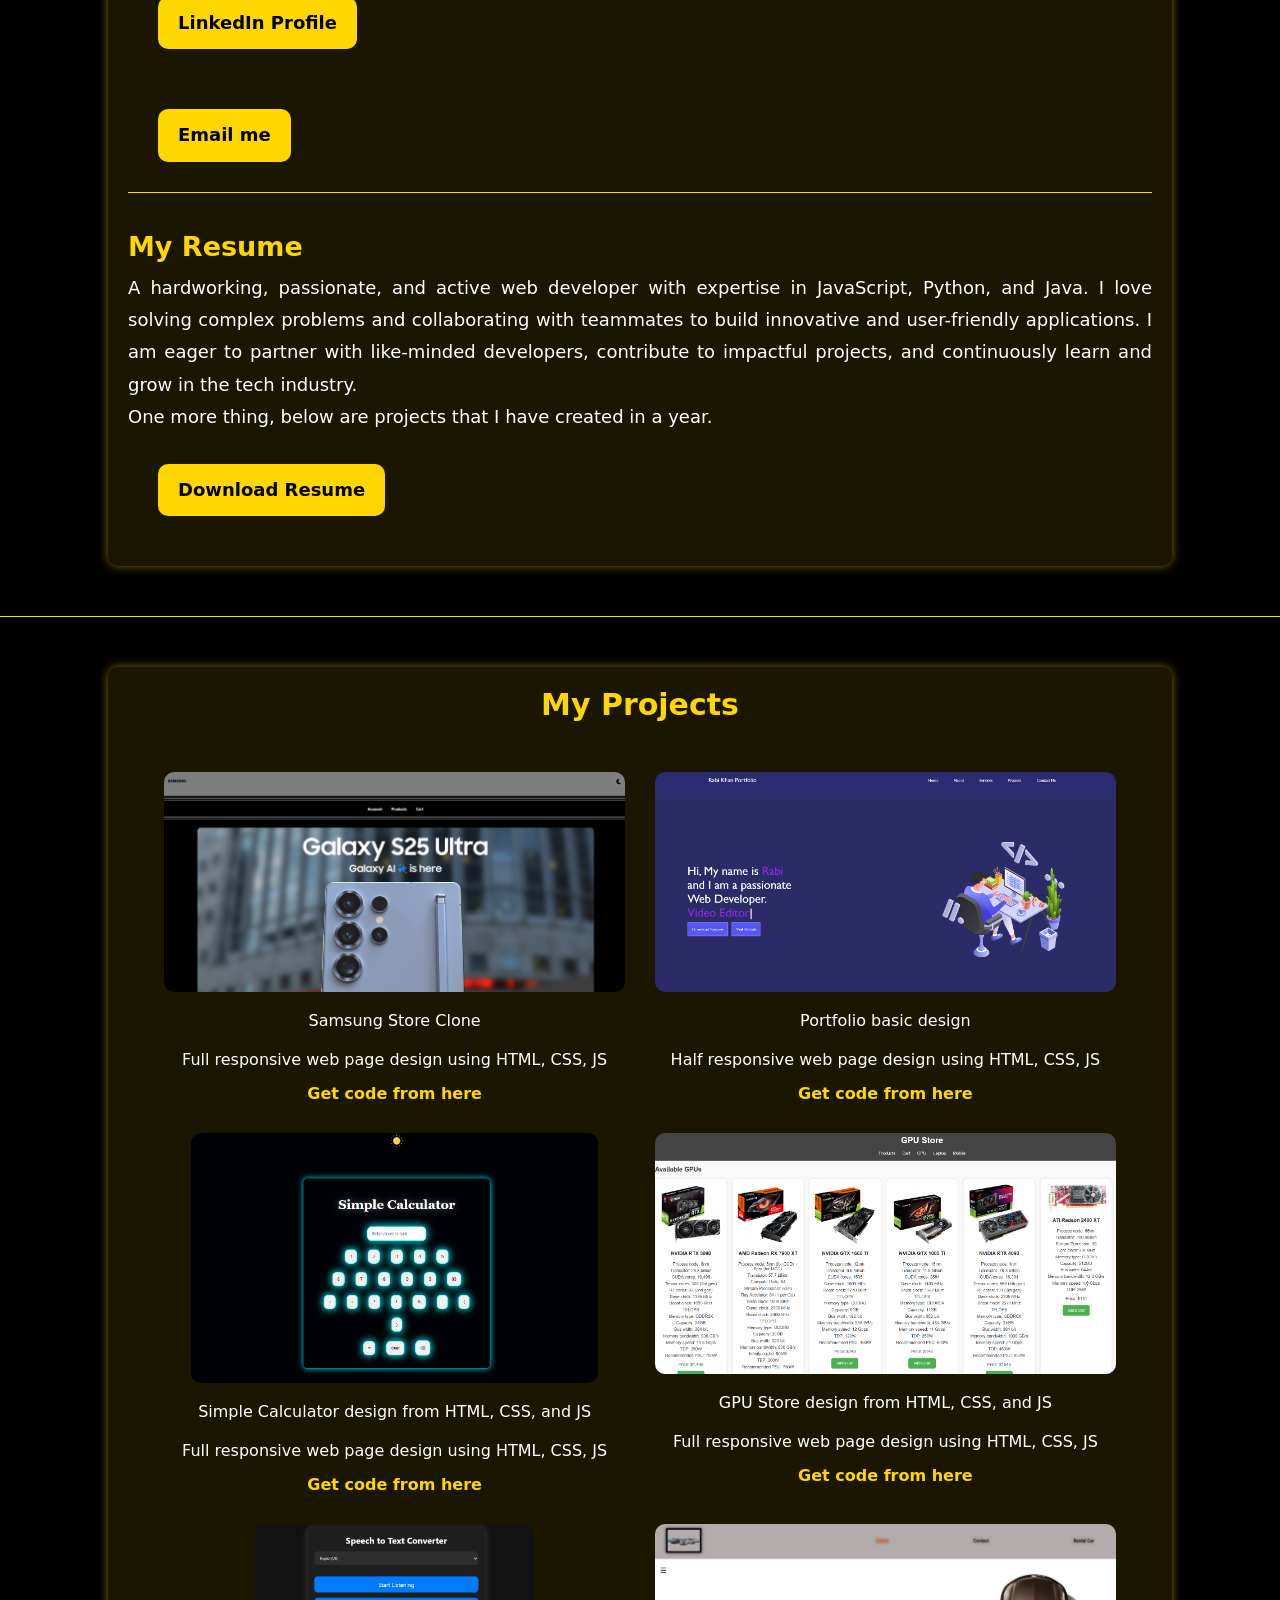
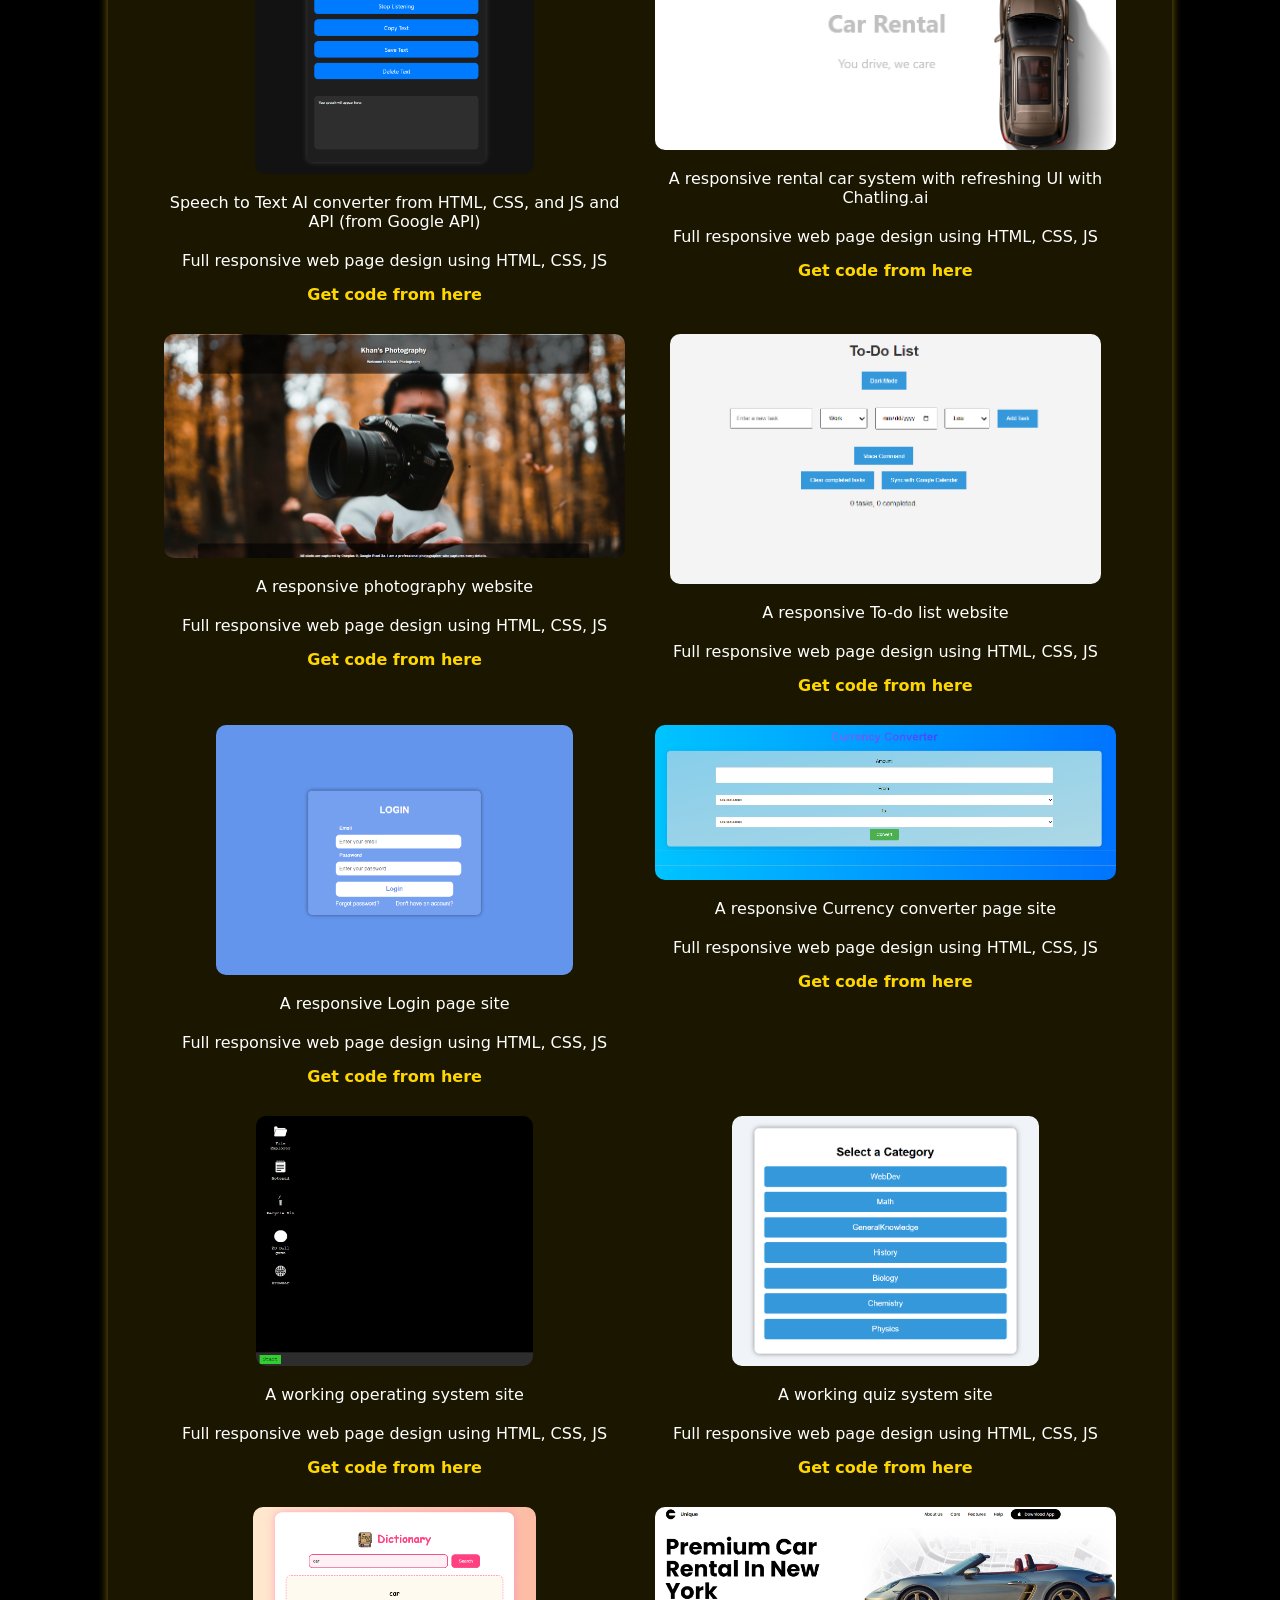
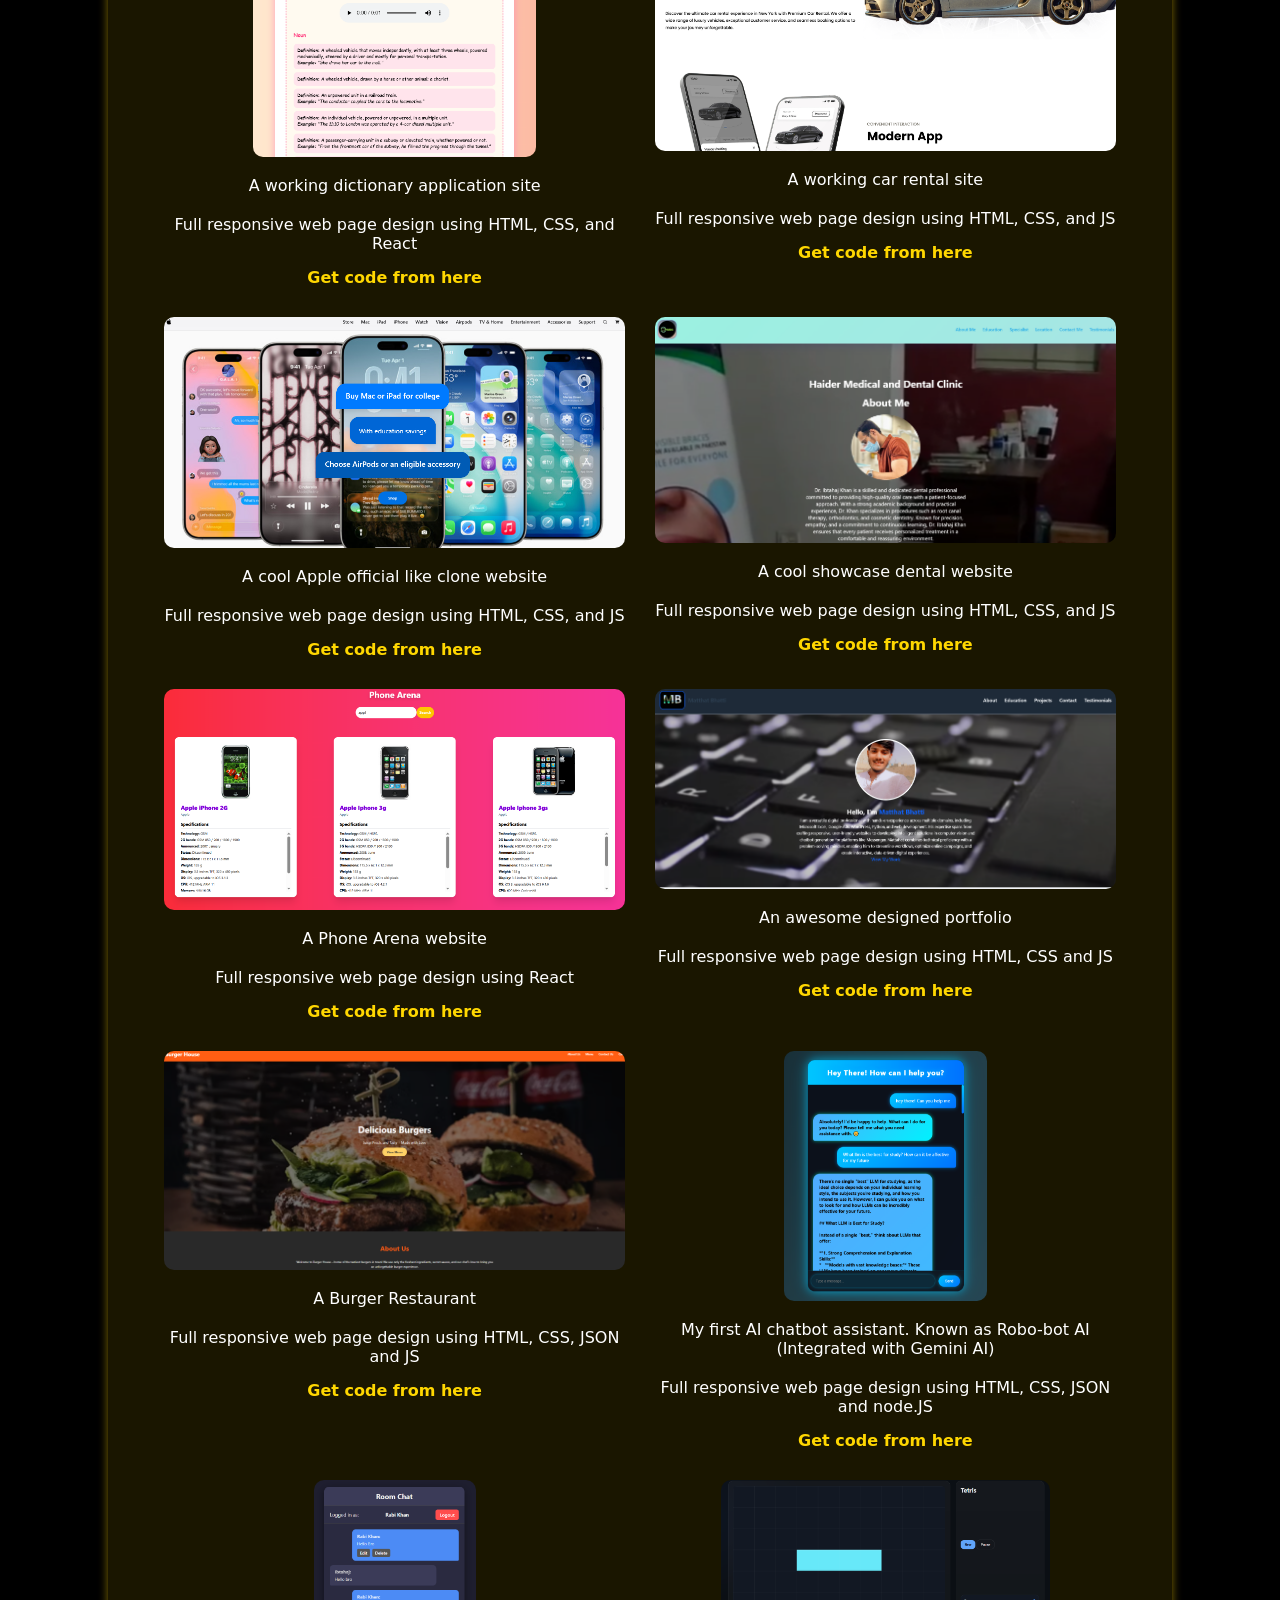
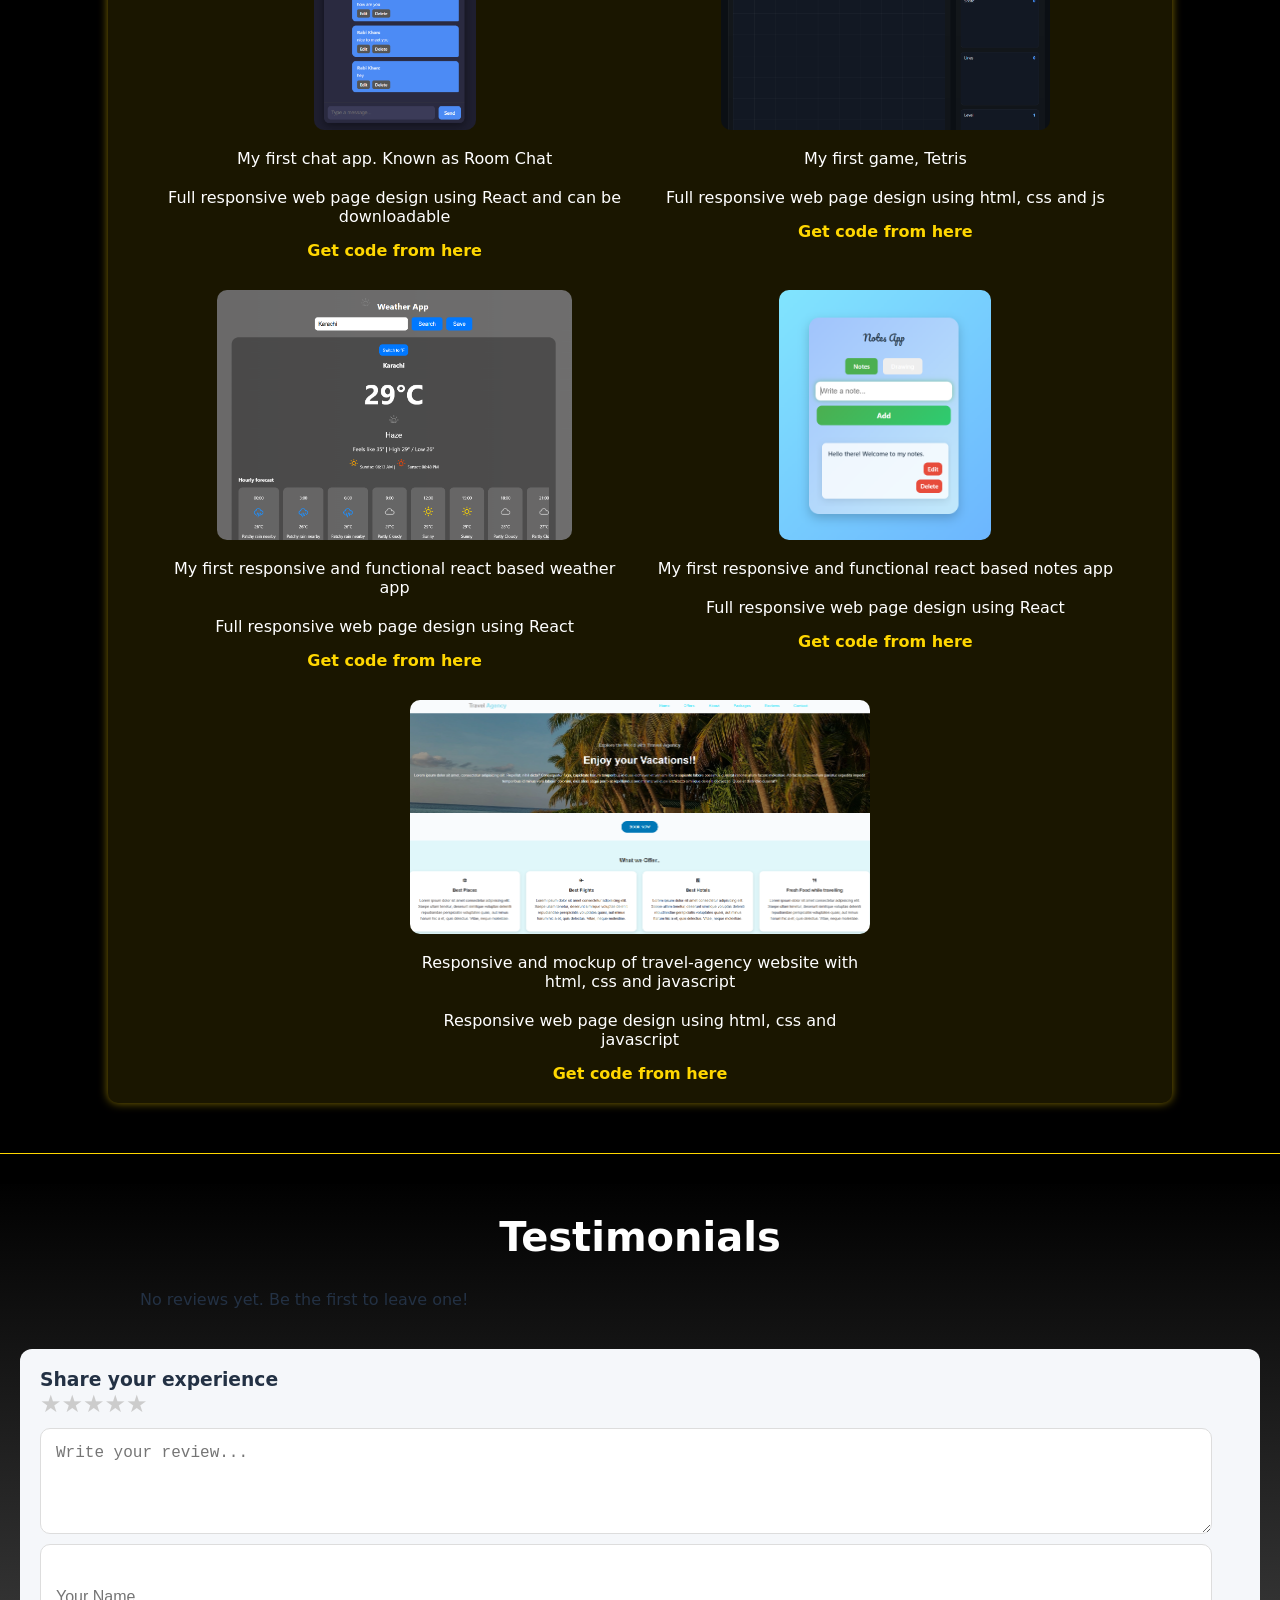
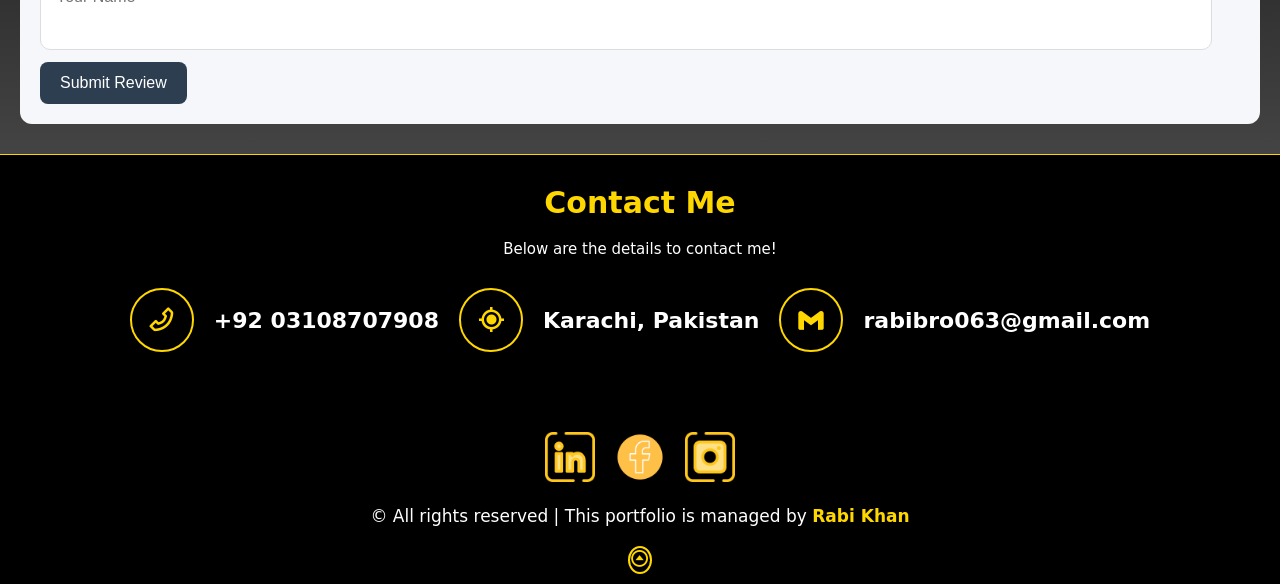
==== commit 9e86517f: "initial" ====
--- a/index.html
+++ b/index.html
@@ -365,6 +365,15 @@
                 <p>Full responsive web page design using React</p>
                 <a href="https://github.com/RabiKhan68/mynotes.git">Get code from here</a>
             </div>
+
+            <div class="project">
+                <a href="https://rabikhan68.github.io/travel-agency/" target="_blank" rel="noopener">
+                    <img src="assets/travelagency.png" alt="converter" loading="lazy">
+                </a>
+                <p>Responsive and mockup of travel-agency website with html, css and javascript</p>
+                <p>Responsive web page design using html, css and javascript</p>
+                <a href="https://github.com/RabiKhan68/travel-agency.git">Get code from here</a>
+            </div>
         </section>
     </main>
     <hr>
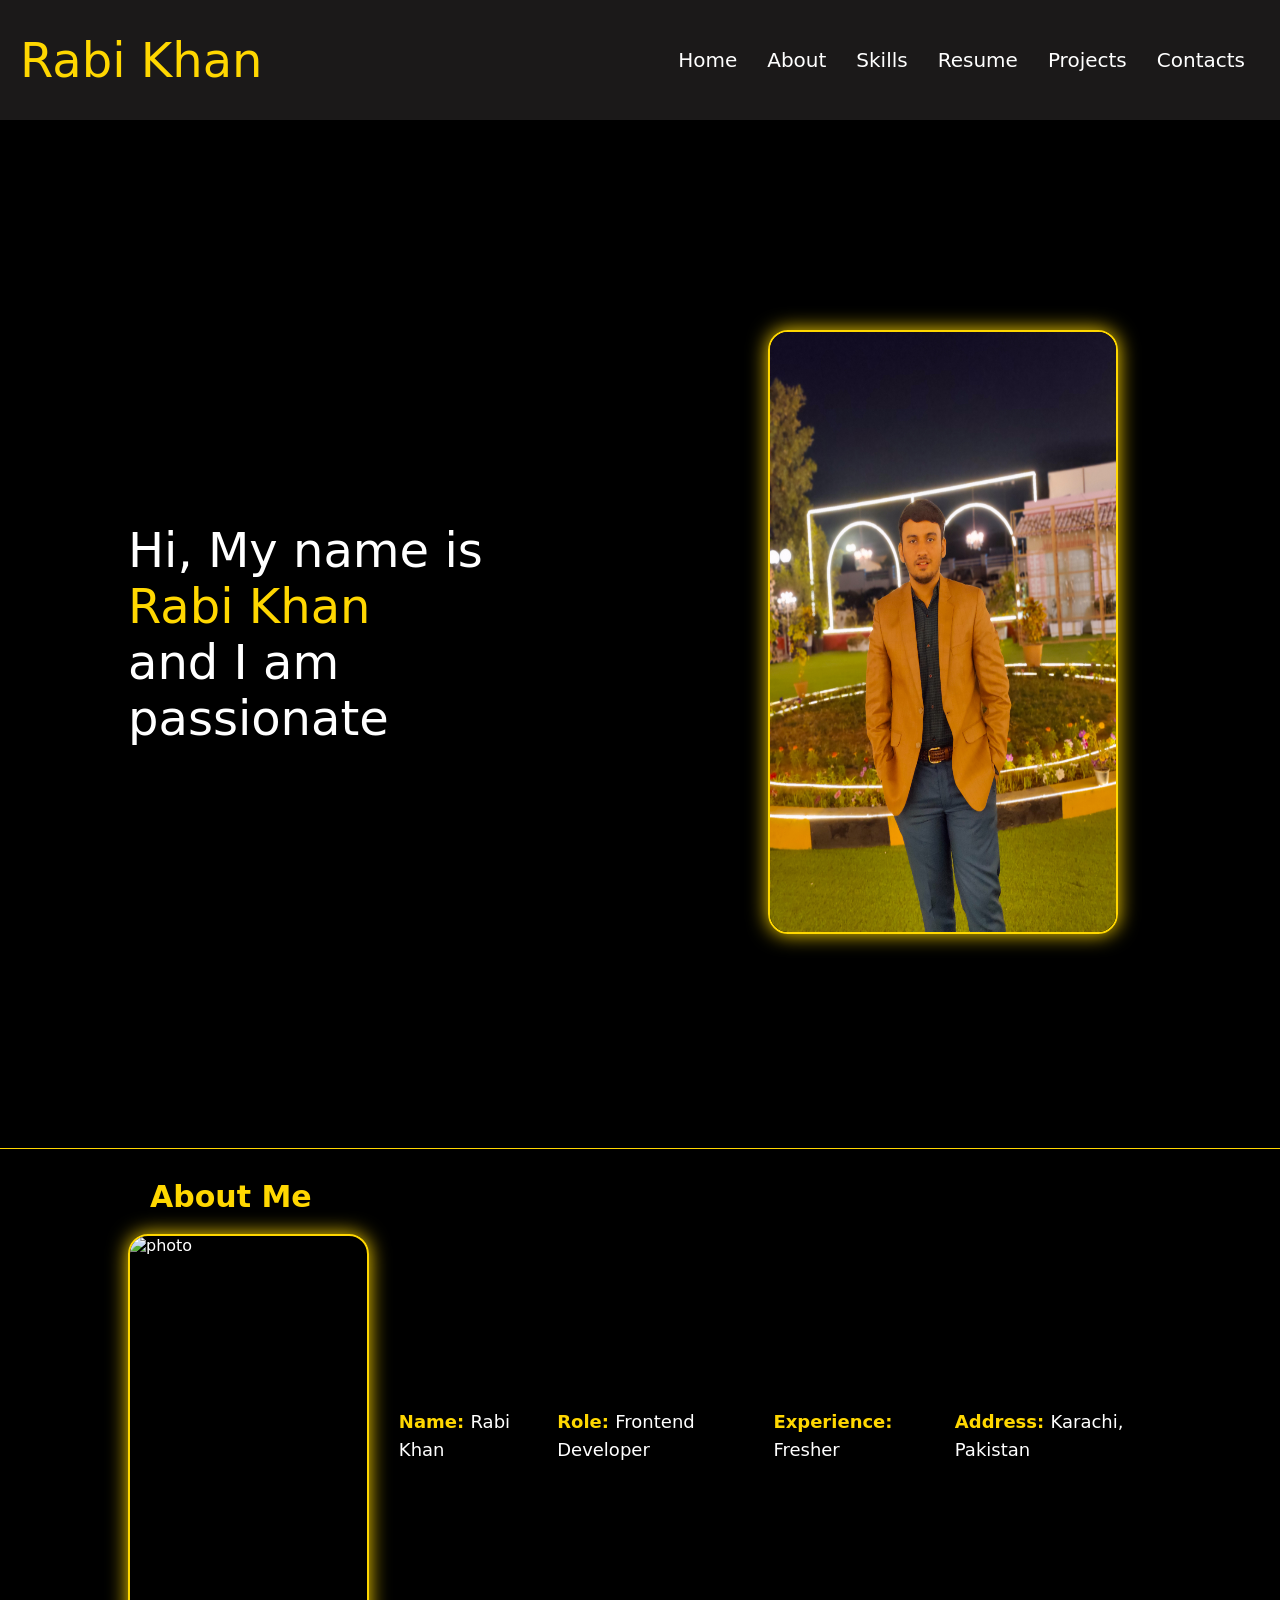
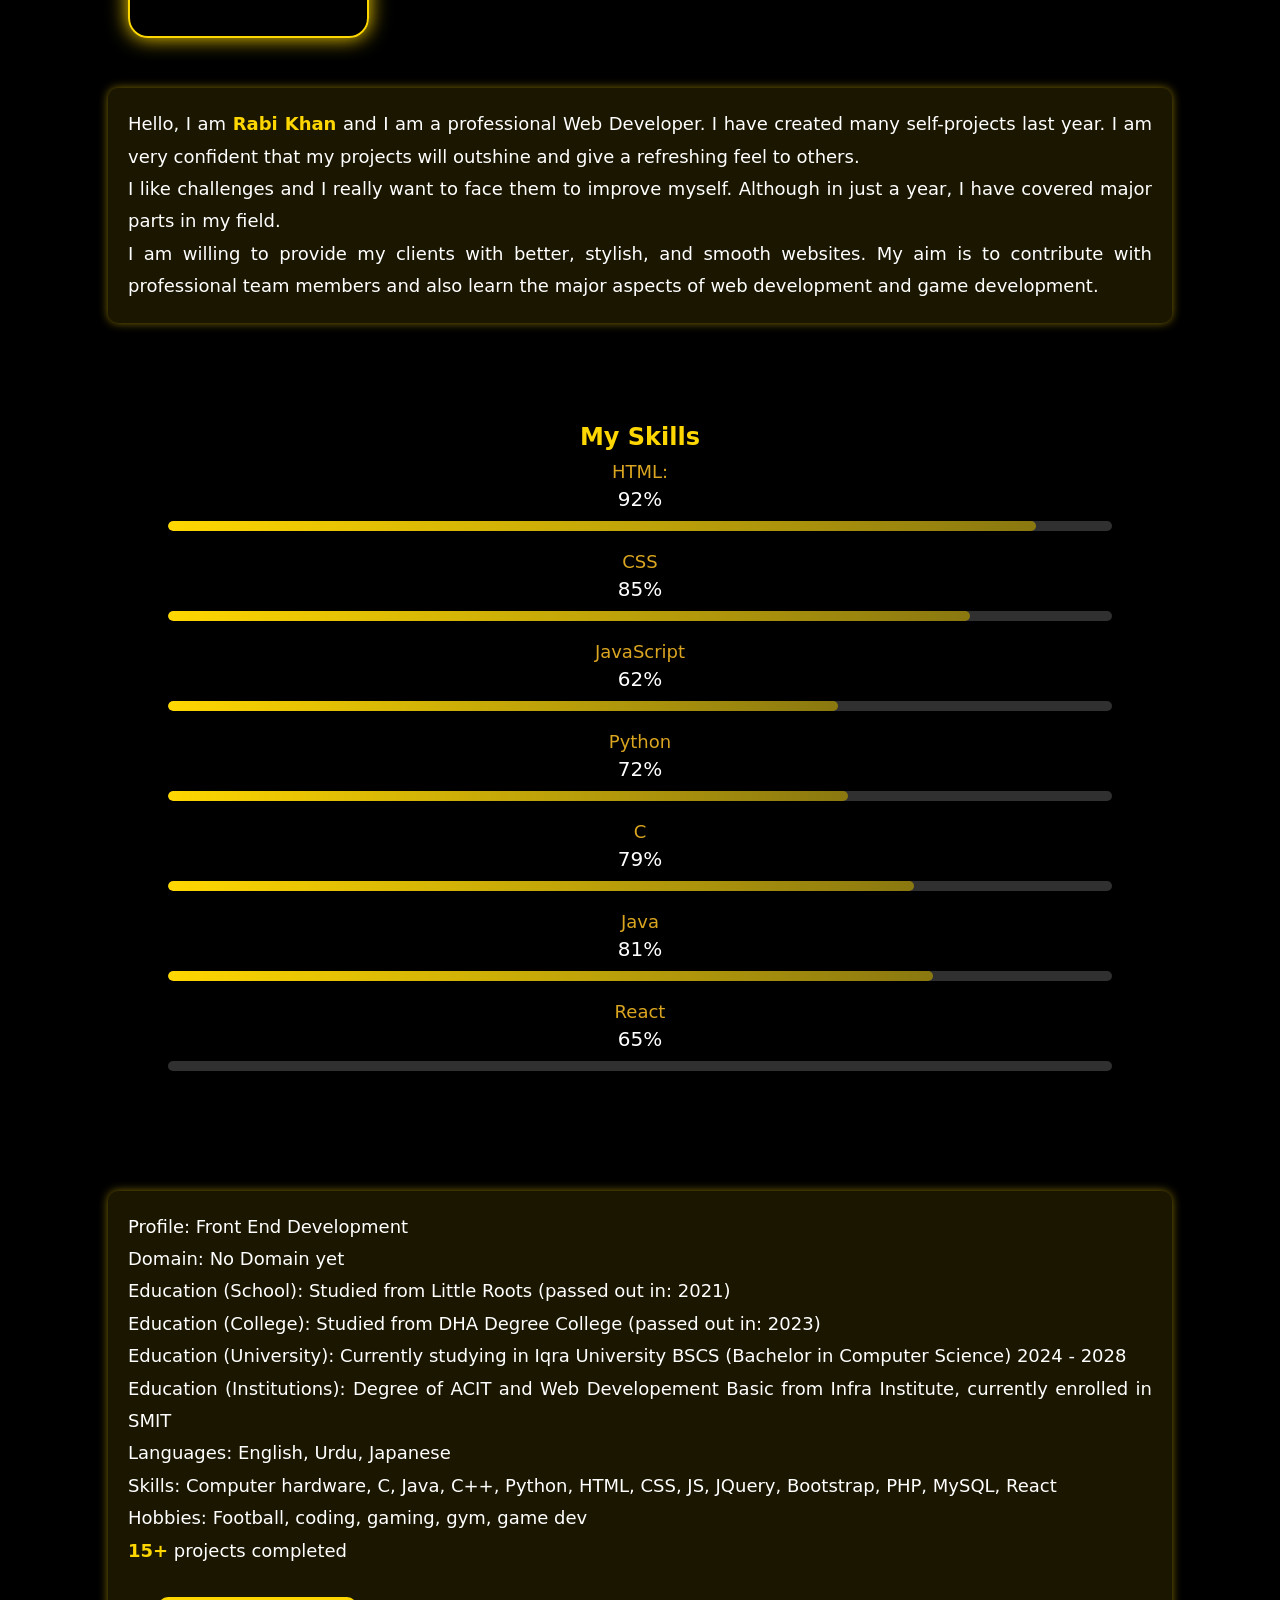
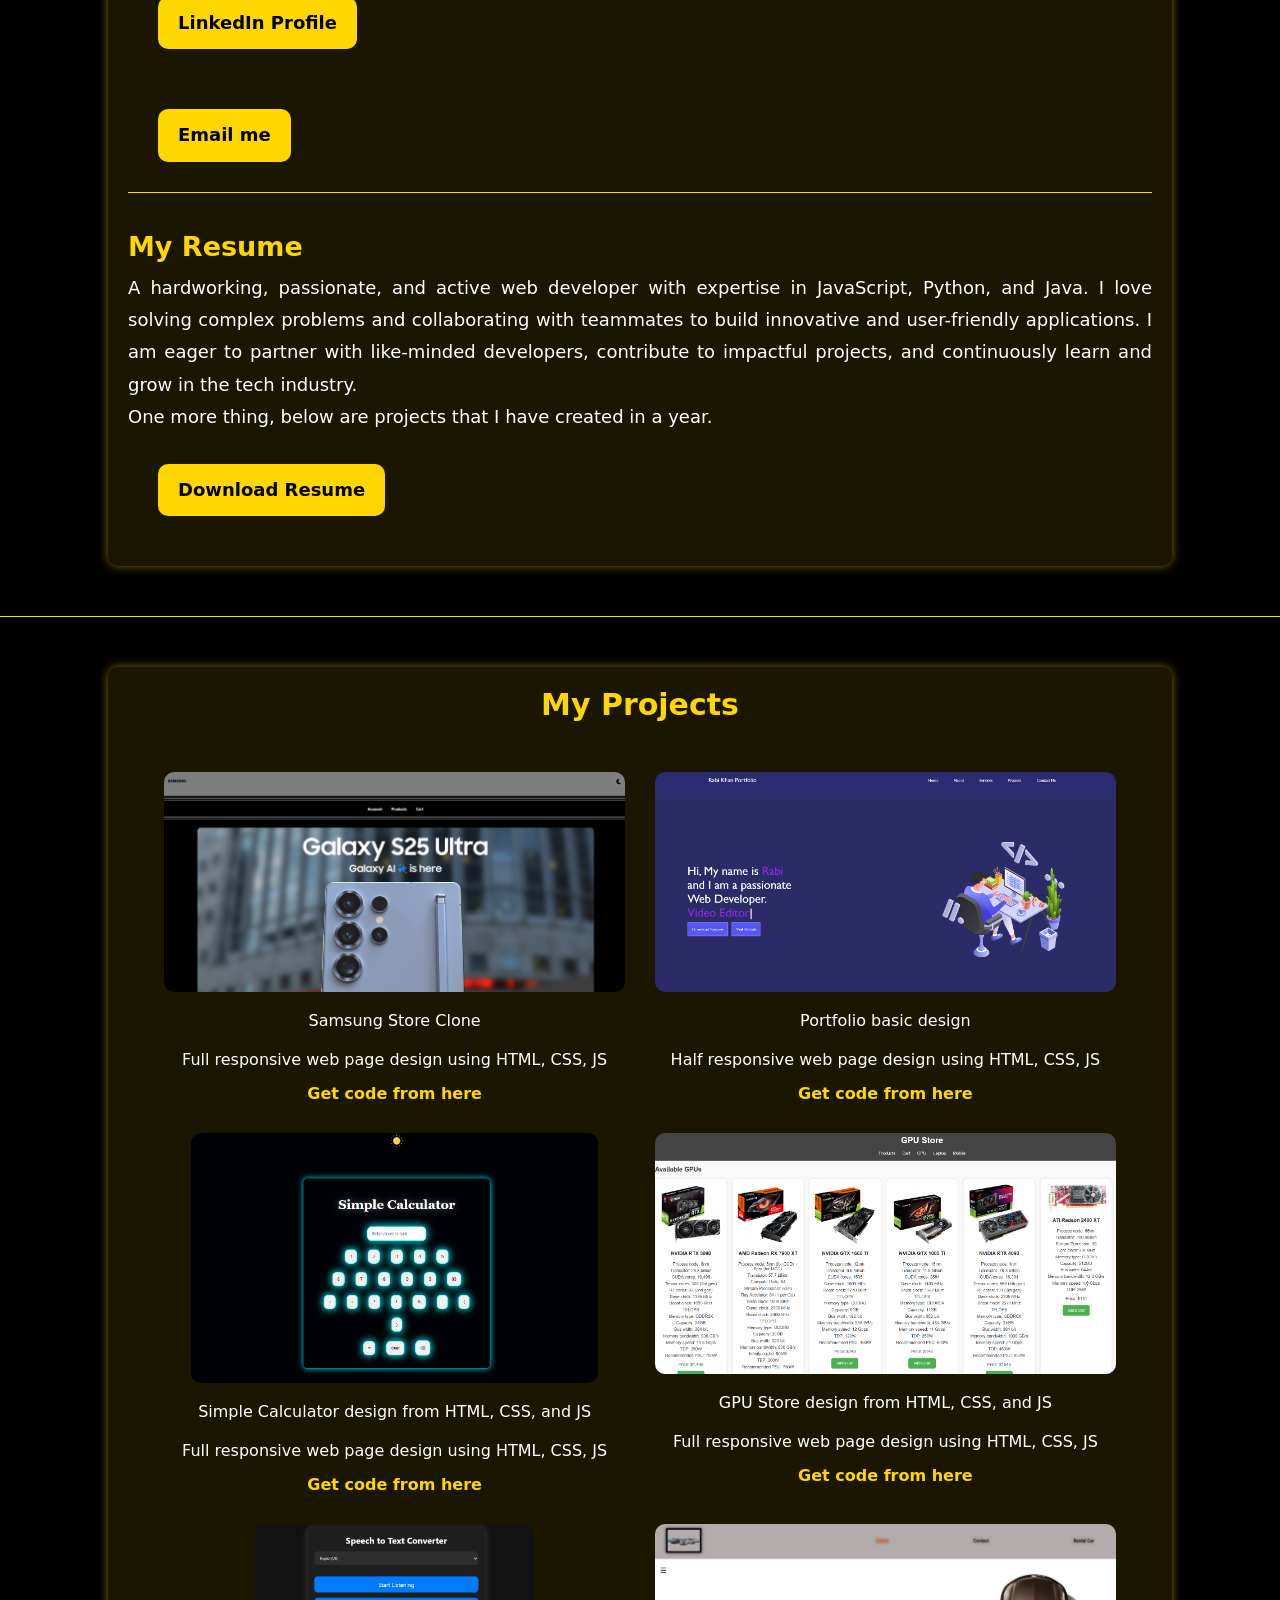
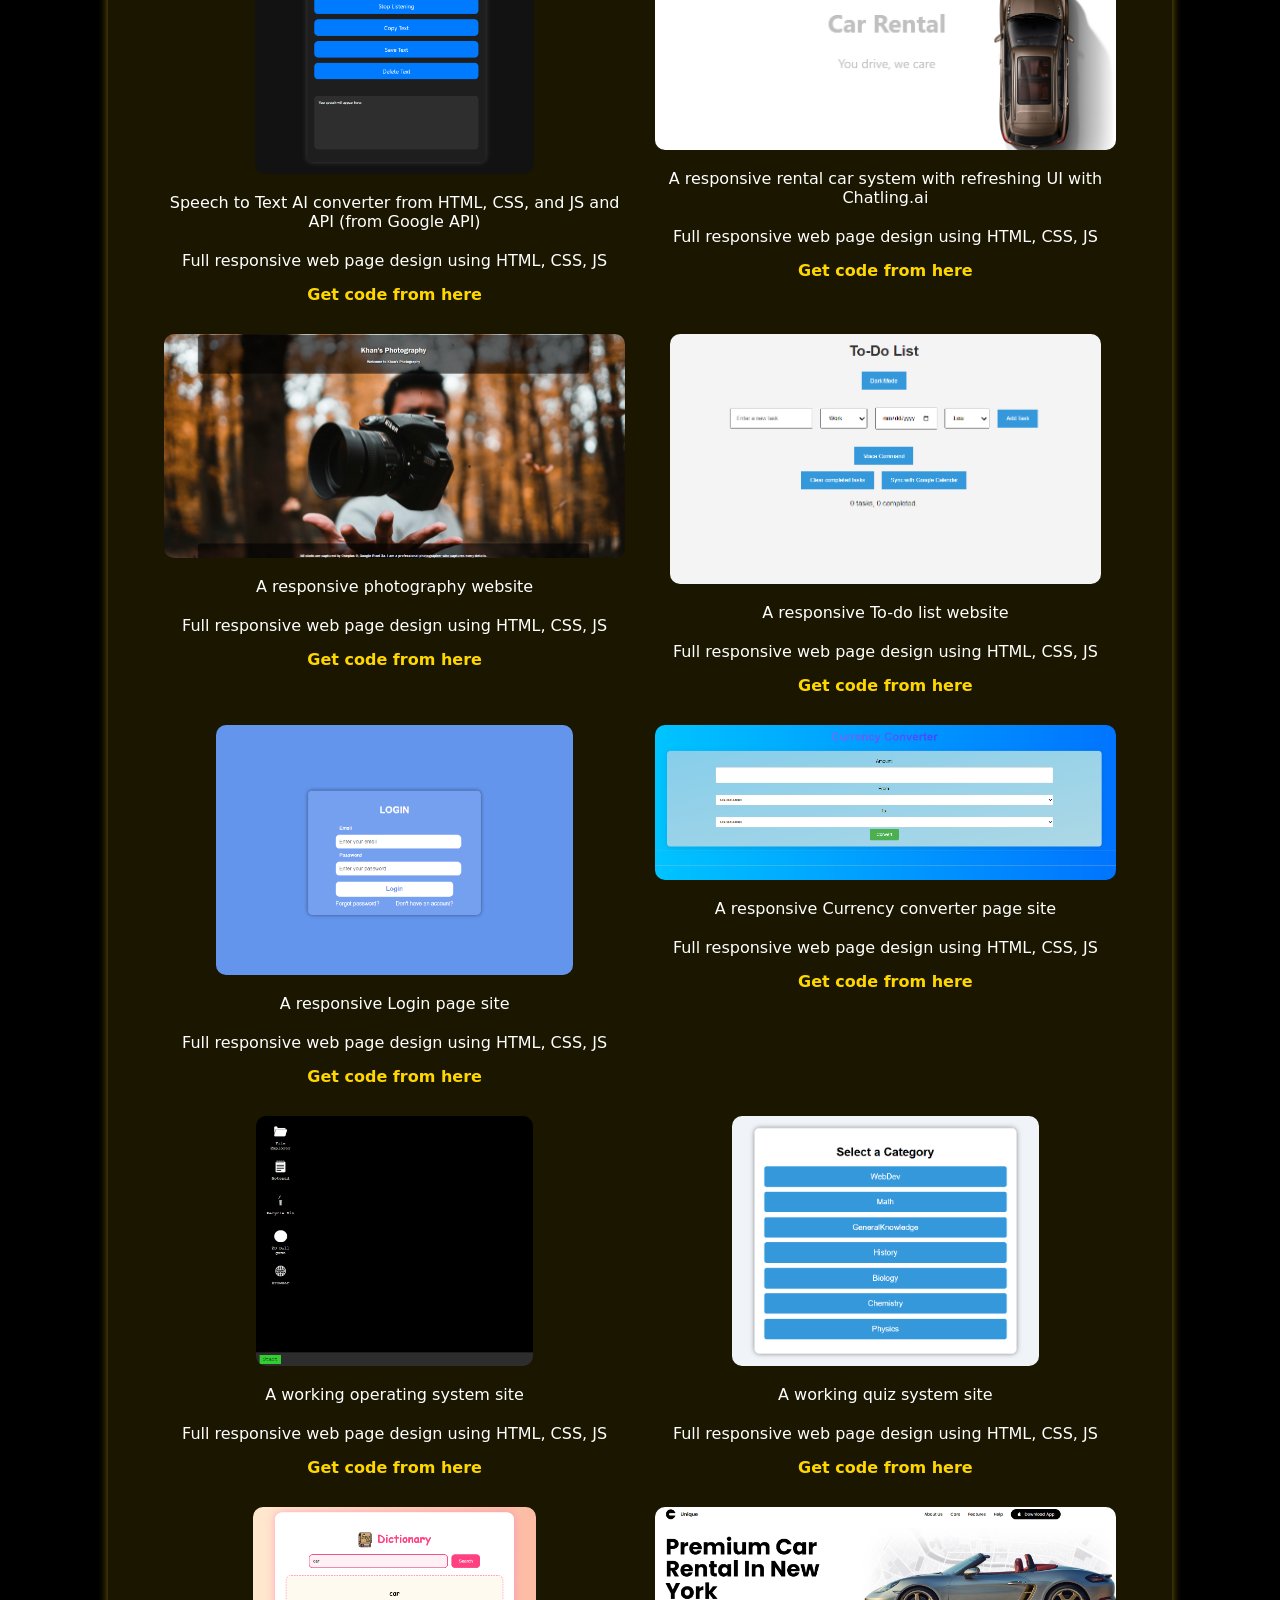
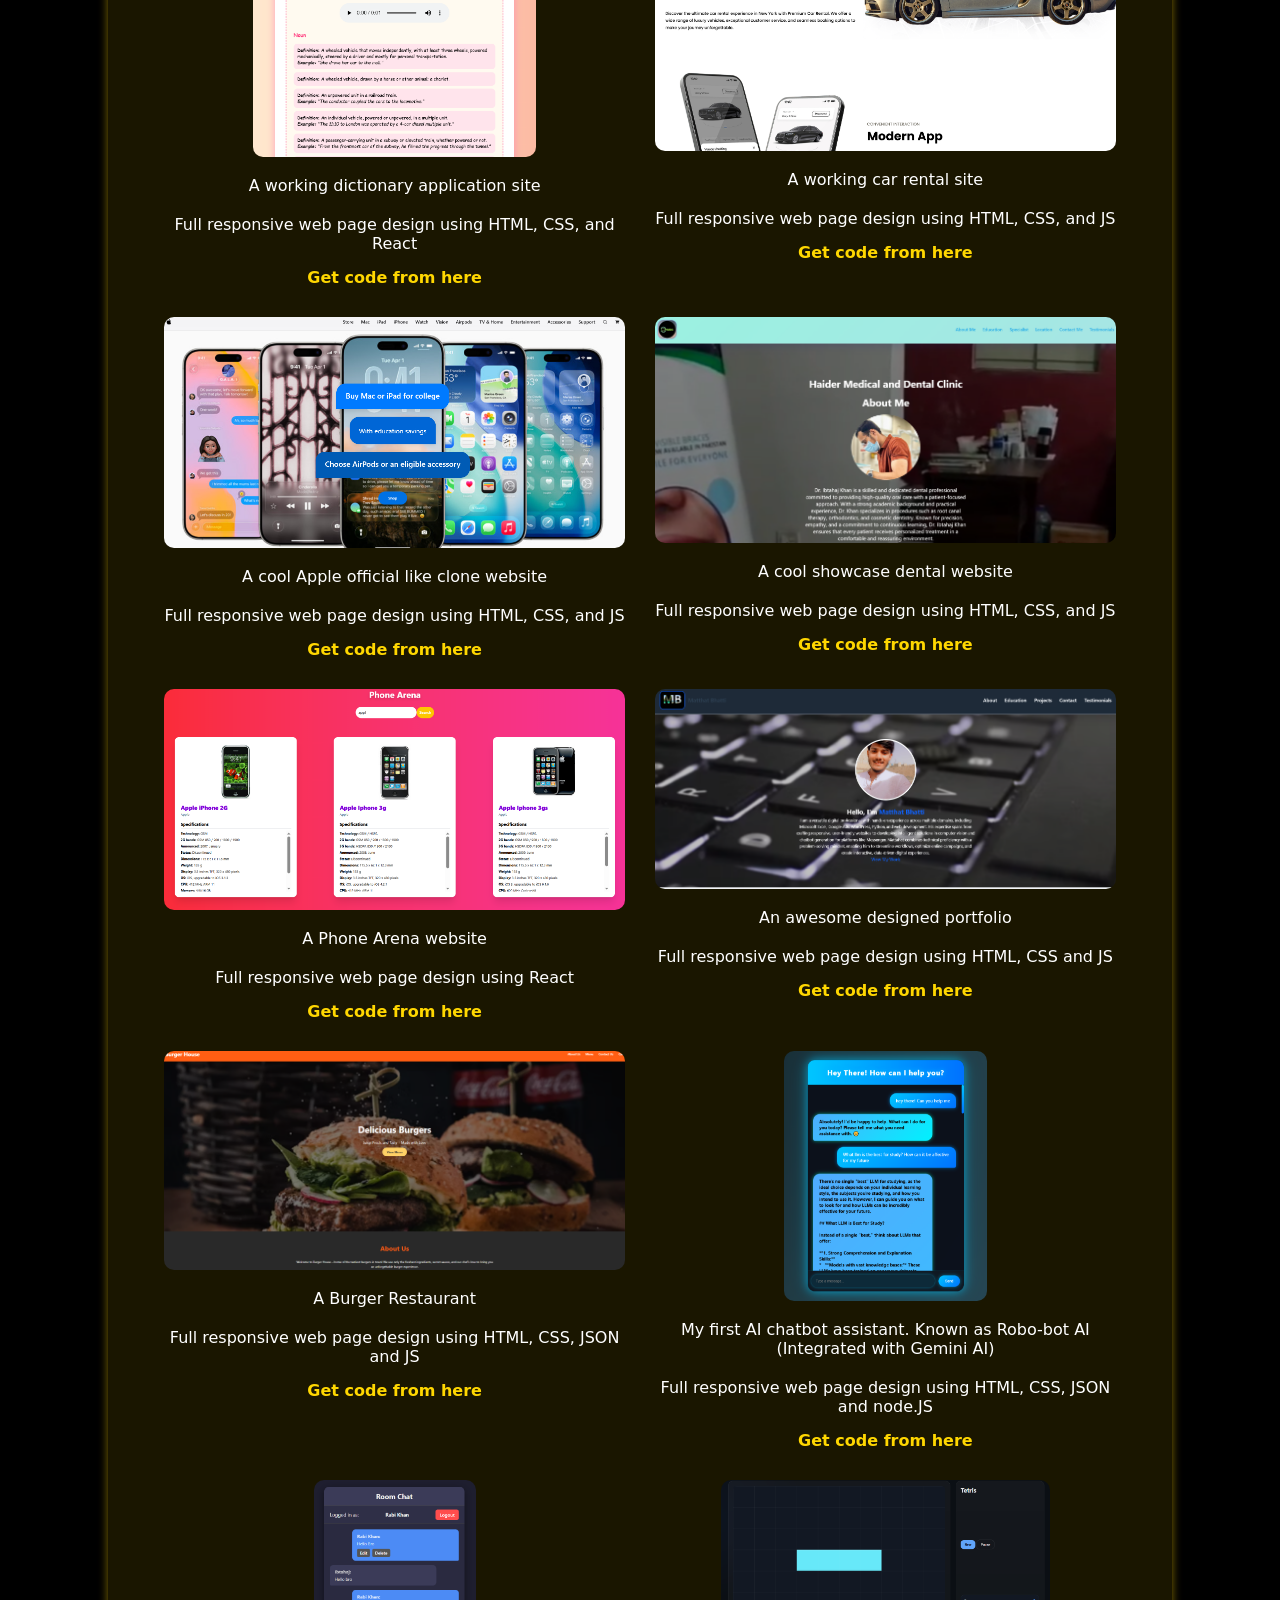
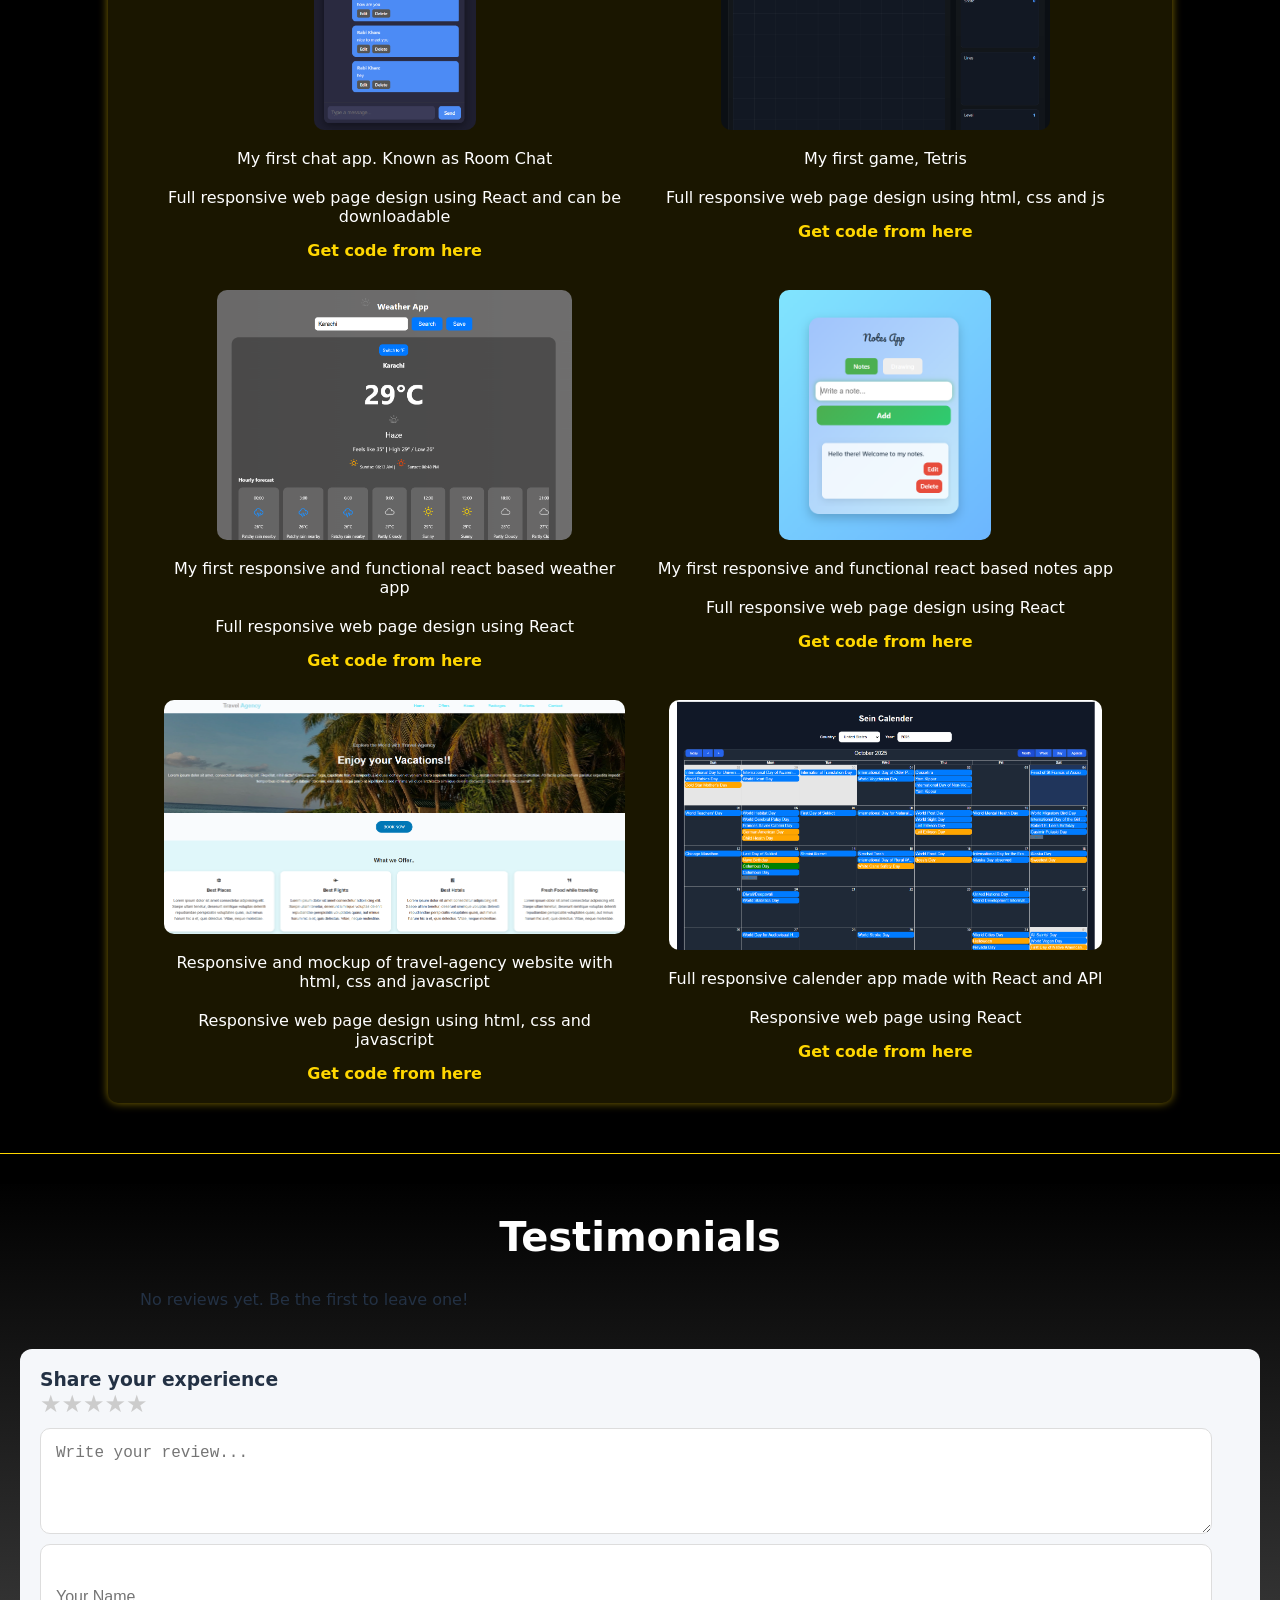
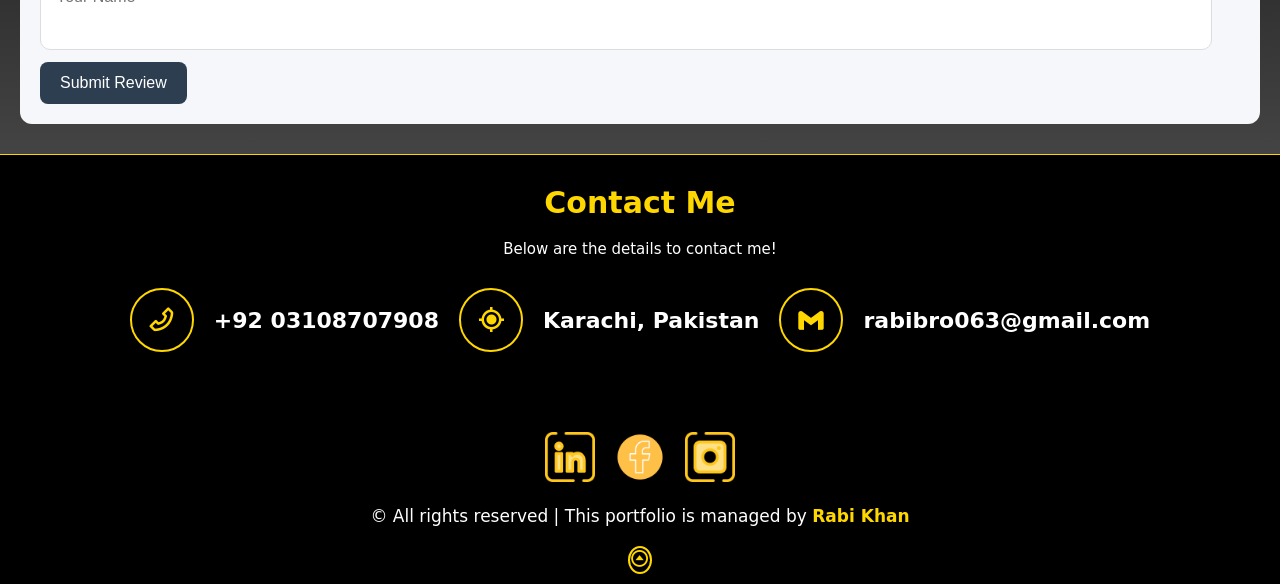
==== commit cfe4935d: "initial" ====
--- a/index.html
+++ b/index.html
@@ -374,6 +374,15 @@
                 <p>Responsive web page design using html, css and javascript</p>
                 <a href="https://github.com/RabiKhan68/travel-agency.git">Get code from here</a>
             </div>
+
+            <div class="project">
+                <a href="https://calender-xi-three.vercel.app/" target="_blank" rel="noopener">
+                    <img src="assets/calender.png" alt="converter" loading="lazy">
+                </a>
+                <p>Full responsive calender app made with React and API</p>
+                <p>Responsive web page using React</p>
+                <a href="https://github.com/RabiKhan68/calender.git">Get code from here</a>
+            </div>
         </section>
     </main>
     <hr>
